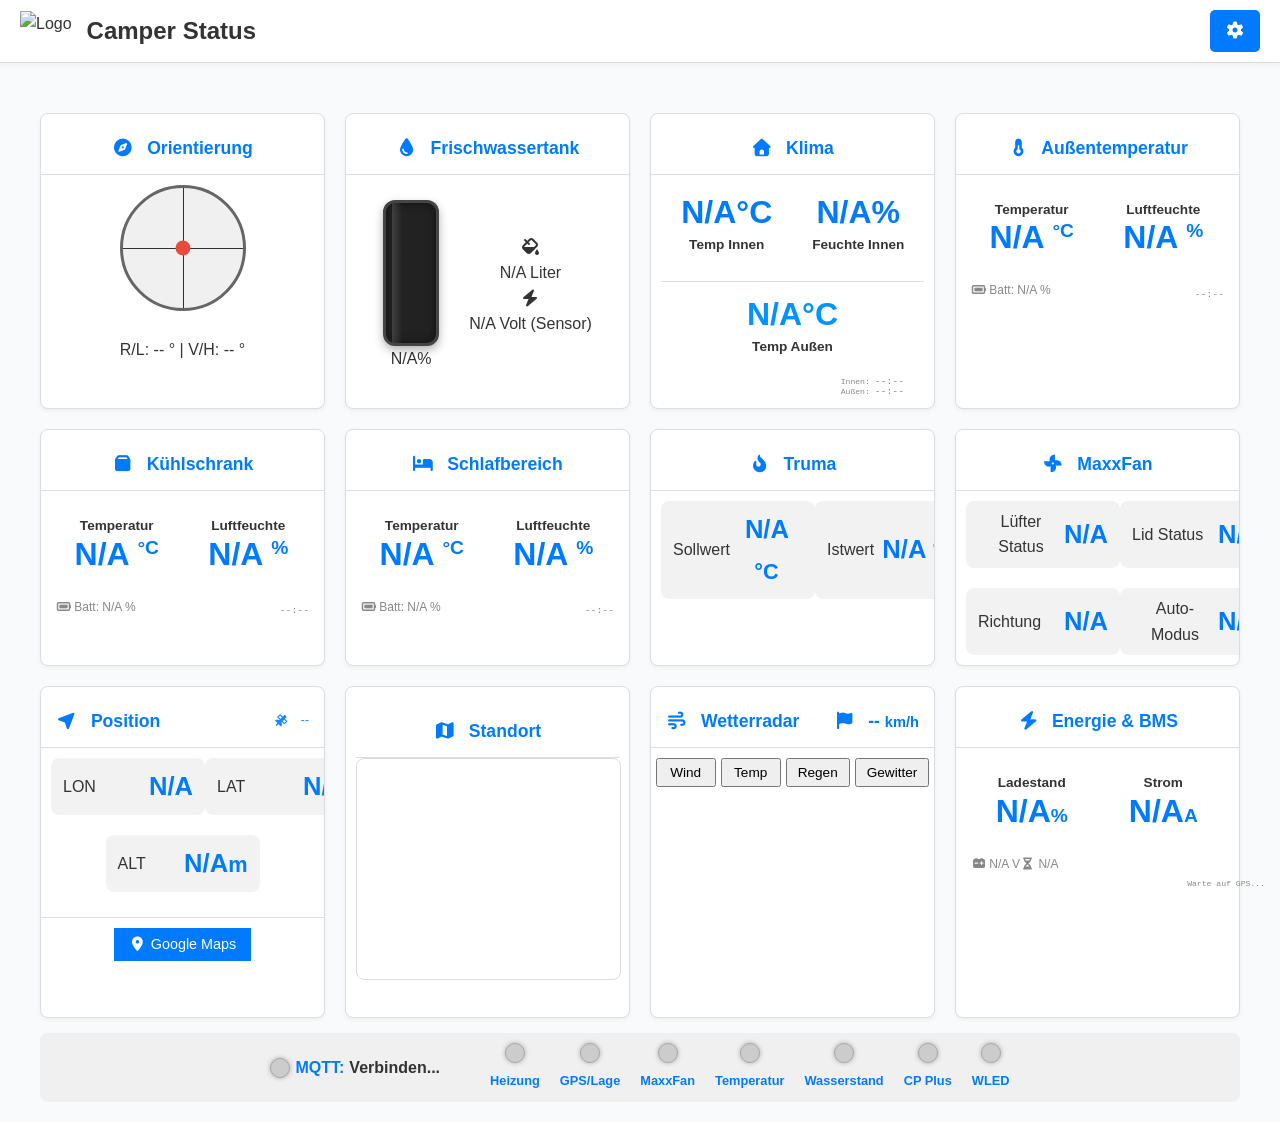
==== www/dash/index.html @ 322cc579 "add another tempsensor and some style changes" ====
<!doctype html>
<html lang="de">
  <head>
    <meta charset="UTF-8" />
    <meta name="viewport" content="width=device-width, initial-scale=1.0" />
    <title>Camper Dashboard - Status</title>
    <link rel="icon" type="image/png" href="./imag/felix.png" />
    <link rel="apple-touch-icon" href="./imag/felix.png" />
    <link rel="stylesheet" href="./fonts/css/all.min.css" />
    <link rel="stylesheet" href="./style.css" />
    <script src="./mqtt.min.js"></script>
    <script src="./config.js"></script>
    <link rel="manifest" href="./manifest.json" />
    <meta name="apple-mobile-web-app-capable" content="yes" />
    <script>
      if ("serviceWorker" in navigator) {
        window.addEventListener("load", () => {
          navigator.serviceWorker
            .register("./sw.js")
            .then((registration) => {
              console.log("Service Worker registriert: ", registration.scope);
            })
            .catch((err) => {
              console.log("Service Worker Registrierung fehlgeschlagen: ", err);
            });
        });
      }
    </script>
  </head>
  <body>
    <nav class="navbar">
      <img id="navLogo" src="./imag/felix.png" alt="Logo" class="nav-logo" />
      <h2 id="appTitle">Camper Status</h2>
      <a href="control.html" class="nav-button"
        ><i class="fa-solid fa-gear"></i
      ></a>
    </nav>
    <div class="container">
      <div class="data-card">
        <div class="data-item">
          <h3><i class="fas fa-compass"></i> Orientierung</h3>
          <div class="tilt-gauge-container">
            <div id="tiltIndicatorShell" class="tilt-indicator-shell">
              <div id="tiltMarker" class="tilt-marker"></div>
            </div>
          </div>
          <p>
            R/L: <span id="rollValueGraph">-- °</span> | V/H:
            <span id="pitchValueGraph">-- °</span>
          </p>
        </div>
       <div class="data-item">
  <h3><i class="fas fa-tint"></i> Frischwassertank</h3>
  <div class="fresh-water-content">
    
    <div class="water-tank-visual">
      <div class="water-bar-shell">
        <div id="freshWaterBar" class="water-bar" style="height: 0%"></div>
        <div class="water-glass-shine"></div> </div>
      <div class="water-label-pct"><span id="levelPercentValue">N/A</span>%</div>
    </div>

    <div class="water-details-group">
      <div class="water-detail-item">
        <i class="fas fa-fill-drip"></i>
        <div class="value-box">
          <span id="levelVolumeValue" class="val">N/A</span>
          <span class="unit">Liter</span>
        </div>
      </div>

      <div class="water-detail-item">
        <i class="fas fa-bolt"></i>
        <div class="value-box">
          <span id="adcValue" class="val">N/A</span>
          <span class="unit">Volt (Sensor)</span>
        </div>
      </div>
    </div>

  </div>
</div>
        <div class="data-item govee-card" id="geoposCard">
  <h3><i class="fas fa-home"></i> Klima</h3>
  <div class="govee-card-body" style="position: relative; padding-bottom: 10px;">
    
    <div class="time-display" style="text-align: right; margin-right: 15px; margin-bottom: 10px;">
      <small>Innen: </small><span id="geoposTimeValue">--:--</span>
    </div>

    <div class="govee-temp-hum-group">
      <div class="govee-value-item">
        <div class="large-value">
          <span id="geoposTempValue">N/A</span>°C
        </div>
        <span class="unit-label">Temp Innen</span>
      </div>
      <div class="govee-value-item">
        <div class="large-value">
          <span id="geoposHumValue">N/A</span>%
        </div>
        <span class="unit-label">Feuchte Innen</span>
      </div>
    </div>

    <div class="govee-temp-outdoor-row" style="margin-top: 25px; border-top: 1px solid var(--border-color); padding-top: 15px;">
      <div class="govee-value-item">
        <div class="large-value outdoor">
          <span id="geoposOTValue">N/A</span>°C
        </div>
        <span class="unit-label">Temp Außen</span>
      </div>
    </div>

    <div class="time-display" style="text-align: right; margin-right: 15px; margin-top: 10px;">
      <small>Außen: </small><span id="geoposOTTimeValue">--:--</span>
    </div>
  </div>
</div>

        <div class="data-item govee-card" id="goveeCard1">
          <h3><i class="fas fa-thermometer-half"></i> Außentemperatur</h3>
          <div class="govee-card-body">
            <div class="govee-temp-hum-group">
              <div class="govee-value-item">
                <span class="unit-label">Temperatur</span>
                <div class="large-value">
                  <span id="goveeTempValue1">N/A</span>
                  <span style="font-size: 0.6em; vertical-align: top">°C</span>
                </div>
              </div>

              <div class="govee-value-item">
                <span class="unit-label">Luftfeuchte</span>
                <div class="large-value">
                  <span id="goveeHumValue1">N/A</span>
                  <span style="font-size: 0.6em; vertical-align: top">%</span>
                </div>
              </div>
            </div>

            <div class="battery-display">
              <i class="fas fa-battery-full"></i> Batt:
              <span id="goveeBattValue1">N/A</span> %
            </div>
            <div class="time-display">
              <span id="goveeTimeValue1">--:--</span>
            </div>
          </div>
        </div>
        <div class="data-item govee-card" id="goveeCard2">
          <h3><i class="fas fa-box"></i> Kühlschrank</h3>
          <div class="govee-card-body">
            <div class="govee-temp-hum-group">
              <div class="govee-value-item">
                <span class="unit-label">Temperatur</span>
                <div class="large-value">
                  <span id="goveeTempValue2">N/A</span>
                  <span style="font-size: 0.6em; vertical-align: top">°C</span>
                </div>
              </div>

              <div class="govee-value-item">
                <span class="unit-label">Luftfeuchte</span>
                <div class="large-value">
                  <span id="goveeHumValue2">N/A</span>
                  <span style="font-size: 0.6em; vertical-align: top">%</span>
                </div>
              </div>
            </div>

            <div class="battery-display">
              <i class="fas fa-battery-full"></i> Batt:
              <span id="goveeBattValue2">N/A</span> %
            </div>
            <div class="time-display">
              <span id="goveeTimeValue2">--:--</span>
            </div>
          </div>
        </div>
        <div class="data-item govee-card" id="goveeCard3">
          <h3><i class="fas fa-bed"></i> Schlafbereich</h3>
          <div class="govee-card-body">
            <div class="govee-temp-hum-group">
              <div class="govee-value-item">
                <span class="unit-label">Temperatur</span>
                <div class="large-value">
                  <span id="goveeTempValue3">N/A</span>
                  <span style="font-size: 0.6em; vertical-align: top">°C</span>
                </div>
              </div>

              <div class="govee-value-item">
                <span class="unit-label">Luftfeuchte</span>
                <div class="large-value">
                  <span id="goveeHumValue3">N/A</span>
                  <span style="font-size: 0.6em; vertical-align: top">%</span>
                </div>
              </div>
            </div>

            <div class="battery-display">
              <i class="fas fa-battery-full"></i> Batt:
              <span id="goveeBattValue3">N/A</span> %
            </div>
            <div class="time-display">
              <span id="goveeTimeValue3">--:--</span>
            </div>
          </div>
        </div>
        <div class="data-item">
          <h3><i class="fas fa-fire-flame-curved"></i> Truma</h3>
          <div class="position-group">
            <div class="position-item">
              <span class="label">Sollwert</span>
              <div class="display-value large-value-small">
                <span id="setpointValue">N/A</span>
                <span class="unit-label">°C</span>
              </div>
            </div>
            <div class="position-item">
              <span class="label">Istwert</span>
              <div class="display-value large-value-small">
                <span id="currentValue">N/A</span>
                <span class="unit-label">°C</span>
              </div>
            </div>
          </div>
        </div>
        <div class="data-item">
          <h3><i class="fas fa-fan"></i> MaxxFan</h3>
          <div class="position-group">
            <div class="position-item">
              <span class="label">Lüfter Status</span>
              <div id="fanStateValue" class="display-value large-value-small">
                N/A
              </div>
            </div>
            <div class="position-item">
              <span class="label">Lid Status</span>
              <div id="lidStateValue" class="display-value large-value-small">
                N/A
              </div>
            </div>
          </div>
          <div class="position-group position-secondary">
            <div class="position-item">
              <span class="label">Richtung</span>
              <div id="directionValue" class="display-value large-value-small">
                N/A
              </div>
            </div>
            <div class="position-item">
              <span class="label">Auto-Modus</span>
              <div id="autoStateValue" class="display-value large-value-small">
                N/A
              </div>
            </div>
          </div>
        </div>
        <div class="data-item gps-card">
          <h3>
            <div
              style="
                display: flex;
                justify-content: space-between;
                align-items: center;
                width: 100%;
              "
            >
              <span><i class="fas fa-location-arrow"></i> Position</span>
              <span
                class="sat-header-info"
                style="
                  font-size: 0.7em;
                  font-weight: normal;
                  display: flex;
                  align-items: center;
                  gap: 4px;
                "
              >
                <i class="fas fa-satellite"></i> <span id="satValue">--</span>
              </span>
            </div>
          </h3>

          <div class="position-group">
            <div class="position-item">
              <span class="label">LON</span>
              <div id="lonValue" class="display-value large-value-small">
                N/A
              </div>
            </div>
            <div class="position-item">
              <span class="label">LAT</span>
              <div id="latValue" class="display-value large-value-small">
                N/A
              </div>
            </div>
          </div>

          <div class="position-group position-secondary">
            <div class="position-item">
              <span class="label">ALT</span>
              <div class="display-value large-value-small">
                <span id="altValue">N/A</span><span class="unit-label">m</span>
              </div>
            </div>
          </div>

          <div
            id="mapLinkContainer"
            style="
              text-align: center;
              margin-top: 15px;
              border-top: 1px solid var(--border-color);
              padding-top: 10px;
            "
          >
            <a
              href="#"
              id="mapLink"
              target="_blank"
              class="btn-preset"
              style="
                text-decoration: none;
                display: inline-block;
                padding: 5px 15px;
                font-size: 0.9em;
                color: white;
                background-color: var(--accent-blue);
              "
            >
              <i class="fas fa-map-marker-alt"></i> Google Maps
            </a>
          </div>
        </div>
        <div class="data-item map-card">
          <h3><i class="fas fa-map"></i> Standort</h3>
          <div
            class="map-container"
            style="
              height: 220px;
              width: 100%;
              overflow: hidden;
              position: relative;
              border-radius: 8px;
              border: 1px solid var(--border-color);
            "
          >
            <iframe
              id="mapIframe"
              width="100%"
              height="280"
              frameborder="0"
              src="about:blank"
              style="position: absolute; top: 0; left: 0"
            >
            </iframe>
          </div>
          <div class="time-display" style="text-align: center; margin-top: 5px">
            <small id="mapStatus">Warte auf GPS...</small>
          </div>
        </div>

        <div class="data-item windy-card">
          <h3>
            <div
              style="
                display: flex;
                justify-content: space-between;
                align-items: center;
                width: 100%;
              "
            >
              <span><i class="fas fa-wind"></i> Wetterradar</span>
              <div id="windIndicatorBox">
                <i class="fas fa-flag" id="windIndicatorIcon"></i>
                <span id="windIndicatorValue">--</span>
                <small>km/h</small>
              </div>
            </div>
          </h3>

          <div class="temp-preset-buttons">
            <button
              class="btn-preset active"
              onclick="changeWindyLayer('wind')"
            >
              Wind
            </button>
            <button class="btn-preset" onclick="changeWindyLayer('temp')">
              Temp
            </button>
            <button class="btn-preset" onclick="changeWindyLayer('rain')">
              Regen
            </button>
            <button class="btn-preset" onclick="changeWindyLayer('thunder')">
              Gewitter
            </button>
          </div>

          <div
            class="map-container"
            style="height: 220px; overflow: hidden; position: relative"
          >
            <iframe
              id="windyIframe"
              width="100%"
              height="280"
              frameborder="0"
              src="about:blank"
              style="position: absolute; top: -45px; left: 0"
            ></iframe>
          </div>
        </div>

        <div class="data-item battery-card">
          <h3><i class="fas fa-bolt"></i> Energie & BMS</h3>
          <div class="govee-card-body">
            <div class="govee-temp-hum-group">
              <div class="govee-value-item">
                <span class="unit-label">Ladestand</span>
                <div class="large-value">
                  <span id="bmsSocValue">N/A</span
                  ><span style="font-size: 0.6em">%</span>
                </div>
              </div>
              <div class="govee-value-item">
                <span class="unit-label">Strom</span>
                <div class="large-value">
                  <span id="bmsCurrentValue">N/A</span
                  ><span style="font-size: 0.6em">A</span>
                </div>
              </div>
            </div>
            <div
              class="battery-display"
              style="
                margin-top: 10px;
                display: flex;
                justify-content: space-between;
              "
            >
              <span
                ><i class="fas fa-car-battery"></i>
                <span id="bmsVoltageValue">N/A</span> V</span
              >
              <span
                ><i class="fas fa-hourglass-half"></i>
                <span id="bmsTimeValue">N/A</span></span
              >
            </div>
          </div>
        </div>
      </div>

      <div class="system-status-container">
        <div class="mqtt-status-group">
          <div id="mqttLed" class="status-led" style="margin-top: 0"></div>
          <div class="mqtt-info">MQTT:</div>
          <span id="mqttStatusLabel">Verbinden...</span>
        </div>

        <div class="status-item">
          <div id="heaterLed" class="status-led"></div>
          <div class="status-label">Heizung</div>
        </div>
        <div class="status-item">
          <div id="gpsLed" class="status-led"></div>
          <div class="status-label">GPS/Lage</div>
        </div>
        <div class="status-item">
          <div id="maxxFanLed" class="status-led"></div>
          <div class="status-label">MaxxFan</div>
        </div>
        <div class="status-item">
          <div id="tempLed" class="status-led"></div>
          <div class="status-label">Temperatur</div>
        </div>
        <div class="status-item">
          <div id="waterLed" class="status-led"></div>
          <div class="status-label">Wasserstand</div>
        </div>
        <div class="status-item">
          <div id="cpLed" class="status-led"></div>
          <div class="status-label">CP Plus</div>
        </div>
        <div class="status-item">
          <div id="wledLed" class="status-led"></div>
          <div class="status-label">WLED</div>
        </div>
      </div>
    </div>
    <script>
      /**
       * =========================================================
       * --- 0. GLOBALE VARIABLEN & KONFIGURATION ---
       * =========================================================
       */
      let client;
      let clientId = "webClient_" + Math.random().toString(16).substr(2, 8);
      let currentLat = "N/A";
      let currentLon = "N/A";
      let currentRoll = 0;
      let currentPitch = 0;
      let currentWindyLayer = "wind";
      const mqttLedElement = document.getElementById("mqttLed");
      const mqttStatusLabelElement = document.getElementById("mqttStatusLabel");
      const mapLinkElement = document.getElementById("mapLink");
      // Mapping der Status-Topics zu den LED-Elementen
      const ledMap = {
        [HEATER_STATE_TOPIC]: "heaterLed",
        [ESPGEOPOS_STATE_TOPIC]: "gpsLed",
        [MAXXFAN_STATE_TOPIC]: "maxxFanLed",
        [ESPTEMP_STATE_TOPIC]: "tempLed",
        [WATERLEVEL_STATE_TOPIC]: "waterLed",
        [CP_PLUS_ALIVE_TOPIC]: "cpLed",
        [WLED_STATUS_TOPIC]: "wledLed",
      };
      /**
       * =========================================================
       * --- 1. HILFSFUNKTIONEN (UI & BERECHNUNGEN) ---
       * =========================================================
       */
      // Aktualisiert den externen Google Maps Link
      function updateMapLink() {
        if (currentLat !== "N/A" && currentLon !== "N/A") {
          mapLinkElement.href = `https://www.google.com/maps/search/?api=1&query=${currentLat},${currentLon}`;
          mapLinkElement.style.display = "inline-block";
        } else {
          mapLinkElement.style.display = "none";
        }
      }
      // Aktualisiert die kleine OpenStreetMap-Vorschau
      function updateMiniMap(lat, lon) {
        const mapIframe = document.getElementById("mapIframe");
        const mapStatus = document.getElementById("mapStatus");
        if (!mapIframe) return;
        const zoom = 0.005;
        const latNum = parseFloat(lat);
        const lonNum = parseFloat(lon);

        if (!isNaN(latNum) && !isNaN(lonNum)) {
          const url = `https://www.openstreetmap.org/export/embed.html?bbox=${lonNum - zoom},${latNum - zoom},${lonNum + zoom},${latNum + zoom}&layer=mapnik&marker=${latNum},${lonNum}`;
          if (mapIframe.src !== url) {
            mapIframe.src = url;
            if (mapStatus) mapStatus.textContent = "Karte aktualisiert";
          }
        }
      }
      // Aktualisiert die Windy Wetterkarte
      function updateWindyMap(layer = currentWindyLayer) {
        const windyIframe = document.getElementById("windyIframe");
        if (!windyIframe) return;
        if (currentLat !== "N/A" && currentLon !== "N/A") {
          currentWindyLayer = layer;
          const lat = parseFloat(currentLat);
          const lon = parseFloat(currentLon);
          const url = `https://embed.windy.com/embed2.html?lat=${lat}&lon=${lon}&detailLat=${lat}&detailLon=${lon}&width=650&height=450&zoom=6&level=surface&overlay=${currentWindyLayer}&product=ecmwf&menu=0&message=0&marker=&calendar=now&pressure=&type=map&location=coordinates&detail=false&metricWind=default&metricTemp=default&radarRange=-1`;

          if (windyIframe.src !== url) {
            windyIframe.src = url;
          }
        }
      }
      // Button-Funktion für Windy Layer-Wechsel
      function changeWindyLayer(newLayer) {
        updateWindyMap(newLayer);
      }
      // Steuert den roten Punkt im Fadenkreuz (Neigung)
      function updateTiltGauge(roll, pitch) {
        const marker = document.getElementById("tiltMarker");
        const rollValueElement = document.getElementById("rollValueGraph");
        const pitchValueElement = document.getElementById("pitchValueGraph");
        if (!marker) return;
        const MAX_DEGREES = 15;
        const SHELL_SIZE = 120;
        const maxPixelShift = SHELL_SIZE / 2;
        let shiftX = (roll / MAX_DEGREES) * maxPixelShift;
        let shiftY = (pitch / MAX_DEGREES) * maxPixelShift;
        shiftX = Math.max(-maxPixelShift, Math.min(maxPixelShift, shiftX));
        shiftY = Math.max(-maxPixelShift, Math.min(maxPixelShift, shiftY));
        marker.style.transform = `translate(calc(-50% - ${shiftX}px), calc(-50% + ${shiftY}px))`;
        if (rollValueElement)
          rollValueElement.textContent = `${roll.toFixed(1)} °`;
        if (pitchValueElement)
          pitchValueElement.textContent = `${pitch.toFixed(1)} °`;
      }
      // Verarbeitet Govee JSON Daten von der Python-Brücke
      function processGoveeData(payload, index) {
        try {
          const data = JSON.parse(payload);
          const elements = {
            temp: document.getElementById(`goveeTempValue${index}`),
            hum: document.getElementById(`goveeHumValue${index}`),
            batt: document.getElementById(`goveeBattValue${index}`),
            time: document.getElementById(`goveeTimeValue${index}`),
          };
          if (elements.temp) elements.temp.textContent = data.tempc.toFixed(1);
          if (elements.hum) elements.hum.textContent = data.hum.toFixed(1);
          if (elements.batt) elements.batt.textContent = data.batt.toFixed(0);
          if (elements.time && data.time) elements.time.textContent = data.time;
        } catch (e) {
          console.error(
            `Fehler beim Parsen der Govee Daten (Sensor ${index}):`,
            e,
          );
        }
      }
      function sendAuthToWaterNode() {
        if (!client || !client.connected) return;

        // Prüfen, ob die Variablen existieren und NICHT mehr der Standard-Text sind
        if (
          typeof WATER_NODE_SEC === "undefined" ||
          WATER_NODE_SEC === "" ||
          WATER_NODE_SEC === "IHR_SEC_KEY_HIER"
        ) {
          // Wir loggen nur kurz, dass nichts zu tun ist, ohne "Warnung"
          console.log("Wassersensor: Keine Authentifizierung konfiguriert.");
          return;
        }

        const authTopic = `${MQTT_ROOT_ID}/toc/pipe`;
        const authPayload = `app:${WATER_NODE_ID}:auth:${WATER_NODE_SEC};`;
        client.publish(authTopic, authPayload, { qos: 0 });

        const autoSendPayload = `app:${WATER_NODE_ID}:autosend:1;`;
        client.publish(authTopic, autoSendPayload, { qos: 0 });

        console.log("Wassersensor: Authentifizierung erfolgreich gesendet.");
      }
      /**
       * =========================================================
       * --- 2. MQTT VERBINDUNG & LOGIK ---
       * =========================================================
       */
      function connectClient() {
        const connectUrl = `ws://${WS_HOST}:${WS_PORT}${WS_PATH}`;
        mqttStatusLabelElement.textContent = "Verbinden...";

        client = mqtt.connect(connectUrl, {
          clientId: clientId,
          username: MQTT_USERNAME,
          password: MQTT_PASSWORD,
          clean: true,
        });
        client.on("connect", function () {
          console.log("MQTT Verbunden!");
          mqttStatusLabelElement.textContent = "OK";
          mqttLedElement.className = "status-led status-led-online";
          const topicsToSubscribe = [
            HEATER_STATE_TOPIC,
            ESPGEOPOS_STATE_TOPIC,
            MAXXFAN_STATE_TOPIC,
            ESPTEMP_STATE_TOPIC,
            WATERLEVEL_STATE_TOPIC,
            WLED_STATUS_TOPIC,
            CP_PLUS_ALIVE_TOPIC,
            HEATER_SETPOINT_TOPIC,
            HEATER_CURRENT_TOPIC,
            GPS_PITCH_TOPIC,
            GPS_ROLL_TOPIC,
            GPS_LAT_TOPIC,
            GPS_LON_TOPIC,
            GPS_ALT_TOPIC,
            GPS_SPEED_TOPIC,
            GPS_SAT_TOPIC,
            MAXXFAN_FAN_STATE_TOPIC,
            MAXXFAN_LID_STATE_TOPIC,
            MAXXFAN_DIRECTION_TOPIC,
            MAXXFAN_AUTO_STATE_TOPIC,
            MAXXFAN_CEILING_STATE_TOPIC,
            FRESH_WATER_PERCENT_TOPIC,
            FRESH_WATER_VOLUME_TOPIC,
            FRESH_WATER_ADC_TOPIC,
            GOVEE_TEMP_TOPIC_1,
            GOVEE_TEMP_TOPIC_2,
            GOVEE_TEMP_TOPIC_3,
            GEOPOS_TEMP_TOPIC,
            GEOPOS_HUM_TOPIC,
            GEOPOS_TEMPOUT_TOPIC,
          ];
          topicsToSubscribe.forEach((topic) => {
            if (topic) client.subscribe(topic, { qos: 0 });
          });

          sendAuthToWaterNode();
        });
        client.on("message", function (topic, message) {
          const payloadToUse = message.toString();
          const nowTime = new Date().toLocaleTimeString([], {
            hour: "2-digit",
            minute: "2-digit",
          });
          // Govee Sensoren
          if (topic === GOVEE_TEMP_TOPIC_1) {
            processGoveeData(payloadToUse, 1);
            return;
          }
          if (topic === GOVEE_TEMP_TOPIC_2) {
            processGoveeData(payloadToUse, 2);
            return;
          }
          if (topic === GOVEE_TEMP_TOPIC_3) {
            processGoveeData(payloadToUse, 3);
            return;
          }
          // Status LEDs Update
          if (ledMap.hasOwnProperty(topic)) {
            const ledElement = document.getElementById(ledMap[topic]);
            if (ledElement) {
              // Wir trimmen Leerzeichen und wandeln alles in Kleinbuchstaben um
              const val = payloadToUse.trim().toLowerCase();

              // Liste aller Werte, die als "Online" gewertet werden sollen
              const onlineValues = [
                "1",
                "online",
                "on",
                "true",
                "an",
                "connected",
                "active",
              ];

              const isOnline = onlineValues.includes(val);

              ledElement.className = `status-led ${isOnline ? "status-led-online" : "status-led-offline"}`;

              // Kleiner Debug-Log für dich in der Konsole:
              console.log(
                `LED Update für ${topic}: Wert ist "${val}" -> Online: ${isOnline}`,
              );
            }
          }
          // Sensor-Handling per Switch
          switch (topic) {
            case FRESH_WATER_PERCENT_TOPIC:
              const percent = parseFloat(payloadToUse);
              const pEl = document.getElementById("levelPercentValue");
              const bEl = document.getElementById("freshWaterBar");
              
              if (pEl) pEl.textContent = percent.toFixed(0);
              
              if (bEl) {
                bEl.style.height = percent + "%";
                
                // Dynamische Farblogik
                if (percent <= 20) {
                  // KRITISCH: Rot
                  bEl.style.background = "linear-gradient(to top, #d32f2f, #ff5252)";
                  bEl.style.boxShadow = "0 0 15px rgba(211, 47, 47, 0.5)";
                } else if (percent <= 40) {
                  // WARNUNG: Gelb/Orange
                  bEl.style.background = "linear-gradient(to top, #f57c00, #ffb74d)";
                  bEl.style.boxShadow = "0 0 15px rgba(245, 124, 0, 0.5)";
                } else {
                  // OK: Blau
                  bEl.style.background = "linear-gradient(to top, #1a73e8, #6dd5ed)";
                  bEl.style.boxShadow = "0 0 15px rgba(26, 115, 232, 0.5)";
                }
              }
              break;
            case FRESH_WATER_VOLUME_TOPIC:
              document.getElementById("levelVolumeValue").textContent =
                parseFloat(payloadToUse).toFixed(0);
              break;
            case FRESH_WATER_ADC_TOPIC:
              const volt = (parseFloat(payloadToUse) / 1000).toFixed(2);
              document.getElementById("adcValue").textContent = volt;
              break;
            case HEATER_SETPOINT_TOPIC:
              document.getElementById("setpointValue").textContent =
                parseFloat(payloadToUse).toFixed(1);
              break;
            case HEATER_CURRENT_TOPIC:
              document.getElementById("currentValue").textContent =
                parseFloat(payloadToUse).toFixed(1);
              break;
            case MAXXFAN_FAN_STATE_TOPIC:
              document.getElementById("fanStateValue").textContent =
                payloadToUse;
              break;
            case MAXXFAN_LID_STATE_TOPIC:
              document.getElementById("lidStateValue").textContent =
                payloadToUse;
              break;
            case MAXXFAN_DIRECTION_TOPIC:
              document.getElementById("directionValue").textContent =
                payloadToUse;
              break;
            case MAXXFAN_AUTO_STATE_TOPIC:
              document.getElementById("autoStateValue").textContent =
                payloadToUse;
              break;
            case GPS_SPEED_TOPIC:
              document.getElementById("speedValue").textContent =
                parseFloat(payloadToUse).toFixed(0);
              break;
            case GPS_ALT_TOPIC:
              document.getElementById("altValue").textContent =
                parseFloat(payloadToUse).toFixed(1);
              break;
            case GPS_SAT_TOPIC:
              document.getElementById("satValue").textContent =
                parseFloat(payloadToUse).toFixed(0);
              break;
            case GPS_LON_TOPIC:
              currentLon = parseFloat(payloadToUse).toFixed(4);
              document.getElementById("lonValue").textContent = currentLon;
              updateMapLink();
              updateMiniMap(currentLat, currentLon);
              updateWindyMap();
              break;
            case GPS_LAT_TOPIC:
              currentLat = parseFloat(payloadToUse).toFixed(4);
              document.getElementById("latValue").textContent = currentLat;
              updateMapLink();
              updateMiniMap(currentLat, currentLon);
              updateWindyMap();
              break;
            case GPS_ROLL_TOPIC:
              currentRoll = parseFloat(payloadToUse);
              updateTiltGauge(currentRoll, currentPitch);
              break;
            case GPS_PITCH_TOPIC:
              currentPitch = parseFloat(payloadToUse);
              updateTiltGauge(currentRoll, currentPitch);
              break;
            case GEOPOS_TEMP_TOPIC:
              document.getElementById("geoposTempValue").textContent =
                parseFloat(payloadToUse).toFixed(1);
              document.getElementById("geoposTimeValue").textContent = nowTime;
              break;
            case GEOPOS_HUM_TOPIC:
              document.getElementById("geoposHumValue").textContent =
                parseFloat(payloadToUse).toFixed(1);
              break;
            case GEOPOS_TEMPOUT_TOPIC:
            if (document.getElementById("geoposOTValue")) {
              document.getElementById("geoposOTValue").textContent = parseFloat(payloadToUse).toFixed(1);
            }
            // Zeit Außen aktualisieren
            if (document.getElementById("geoposOTTimeValue")) {
              document.getElementById("geoposOTTimeValue").textContent = nowTime;
            }
            break;
          }
        });
        // Error Handling
        client.on("error", () => {
          mqttStatusLabelElement.textContent = "FEHLER";
          mqttLedElement.className = "status-led status-led-offline";
        });
        client.on("close", () => {
          mqttStatusLabelElement.textContent = "Verloren";
          mqttLedElement.className = "status-led status-led-offline";
        });
        client.on("offline", () => {
          mqttStatusLabelElement.textContent = "Offline";
          mqttLedElement.className = "status-led status-led-offline";
        });
      }
      document.addEventListener("DOMContentLoaded", connectClient);
    </script>
  </body>
</html>
---- www/dash/style.css ----
/* ========================================================= */
/* --- 0. GRUNDDEFINITIONEN & VARIABLEN ---                  */
/* ========================================================= */

:root {
  --bg-main: #f9fafb;
  --text-color: #333;
  --accent-blue: #007bff;
  --border-color: #ddd;
  --card-bg: #ffffff;
  --status-bar-bg: #f0f0f0;
}

@media (prefers-color-scheme: dark) {
  :root {
    --bg-main: #1e1e1e;
    --text-color: #e0e0e0;
    --accent-blue: #66b2ff;
    --border-color: #444;
    --card-bg: #2a2a2a;
    --status-bar-bg: #333;
  }
}

body {
  font-family: "Segoe UI", Tahoma, Geneva, Verdana, sans-serif;
  margin: 0;
  background-color: var(--bg-main);
  color: var(--text-color);
  line-height: 1.6;
}

.container {
  padding: 20px;
  max-width: 1200px;
  margin: 0 auto;
}

/* ========================================================= */
/* --- 1. NAVIGATIONSLEISTE ---                              */
/* ========================================================= */

.navbar {
  position: sticky;
  top: 0;
  z-index: 1000;
  display: flex;
  align-items: center;
  padding: 10px 20px;
  background-color: var(--card-bg);
  border-bottom: 1px solid var(--border-color);
  box-shadow: 0 2px 4px rgba(0, 0, 0, 0.05);
}

.nav-logo {
  height: 40px;
  margin-right: 15px;
}
.navbar h2 {
  margin: 0;
  flex-grow: 1;
  font-size: 1.5em;
}
.nav-button {
  padding: 8px 15px;
  background-color: var(--accent-blue);
  color: white;
  text-decoration: none;
  border-radius: 5px;
  font-weight: 600;
}

/* ========================================================= */
/* --- 2. STATUSLEISTE (LEDs) ---                            */
/* ========================================================= */

.system-status-container {
  display: flex;
  flex-wrap: wrap;
  align-items: center;
  padding: 10px 0;
  background-color: var(--status-bar-bg);
  border-radius: 8px;
  margin-top: 15px;
  gap: 20px;
  justify-content: center;
}

.status-bar {
  margin-top: 40px; /* Schafft Platz nach oben zu den Kacheln */
  margin-bottom: 20px; /* Abstand zum ganz unteren Bildschirmrand */
  border-top: 1px solid var(--border-color); /* Optionale Trennlinie */
  padding-top: 20px;
}

.status-item {
  display: flex;
  flex-direction: column;
  align-items: center;
}

.status-led {
  width: 18px;
  height: 18px;
  border-radius: 50%;
  background-color: #ccc;
  box-shadow: 0 0 5px rgba(0, 0, 0, 0.3);
  border: 1px solid #aaa;
}

.status-led-online {
  background-color: #28a745;
  box-shadow: 0 0 12px rgba(40, 167, 69, 0.8);
}

.status-led-offline {
  background-color: #dc3545;
  box-shadow: 0 0 12px rgba(220, 53, 69, 0.8);
}

/* KORREKTUR: Textfarbe auf Blau setzen */
.status-label {
  font-size: 0.8em;
  margin-top: 8px;
  color: var(--accent-blue); /* Das Blau deiner Überschriften */
  font-weight: bold; /* Damit es besser lesbar ist */
}

/* MQTT Status im Footer ebenfalls in Blau */
.mqtt-info {
  color: var(--accent-blue);
  font-weight: bold;
}
.mqttStatusLabel {
  color: var(--accent-blue) !important ;
  font-weight: normal;
}

.mqtt-status-group {
  display: flex;
  align-items: center;
  gap: 5px;
  margin-right: 30px;
  font-size: 1em;
  /* color: #333;  */
  font-weight: 600;
}

/* ========================================================= */
/* --- 3. KACHEL-LAYOUT (GRID) ---                           */
/* ========================================================= */

.data-card {
  display: grid;
  grid-template-columns: repeat(auto-fit, minmax(280px, 1fr));
  gap: 20px;
  margin-top: 30px;
}

.data-item {
  background-color: var(--card-bg);
  border: 1px solid var(--border-color);
  border-radius: 8px;
  box-shadow: 0 2px 4px rgba(0, 0, 0, 0.05);
  overflow: hidden;
  padding: 0;
  text-align: center;
}

.data-item h3 {
  margin: 0;
  padding: 20px 15px 12px 15px;
  border-bottom: 1px solid var(--border-color);
  font-size: 1.1em;
  color: var(--accent-blue);
  font-weight: 700;
}

/* --- KORREKTUR: Map-Link Farbe & Unterstreichung --- */
.map-icon {
  color: inherit; /* Übernimmt das Blau der H3 */
  text-decoration: none; /* Entfernt Unterstreichung */
  display: inline-block;
}

.map-icon:hover {
  text-decoration: none; /* Auch beim Drüberfahren sauber */
}

.data-item h3 i {
  margin-right: 8px;
}

/* ========================================================= */
/* --- 4. GOVEE SENSOR STYLING ---                           */
/* ========================================================= */

.govee-card-body {
  position: relative;
  padding: 20px 10px 45px 10px;
}
.govee-temp-hum-group {
  display: flex;
  justify-content: space-around;
  align-items: center;
}
.govee-value-item {
  flex: 1;
  display: flex;
  flex-direction: column;
  align-items: center;
}
.large-value {
  font-size: 2em;
  font-weight: 700;
  color: var(--accent-blue);
  line-height: 1.1;
}
.unit-label {
  font-size: 0.85em;
  font-weight: 600;
  margin-top: 4px;
}
.battery-display {
  font-size: 0.75em;
  color: #888;
  position: absolute;
  bottom: 10px;
  left: 15px;
}
.time-display {
  font-size: 0.75em;
  color: #888;
  position: absolute;
  bottom: 8px;
  right: 15px; /* Rechtsbündig gegenüber der Batterie */
}

/* Container für die obere Zeile */
.govee-temp-hum-group {
  display: flex;
  justify-content: space-around;
  align-items: center;
  margin-bottom: 5px; /* Kleinerer Abstand nach unten zum Rand */
}

/* Die zweite Zeile für Außen mit mehr Abstand */
.govee-temp-outdoor-row {
  display: flex;
  justify-content: center;
  border-top: 1px solid var(--border-color); /* Die Trennlinie */
  
  /* HIER DER ABSTAND */
  margin-top: 25px;   /* Erhöhter Abstand nach oben zur ersten Zeile */
  padding-top: 15px;  /* Abstand von der Linie zum Text */
}

/* Optische Anpassung für den Außenwert */
.large-value.outdoor {
  color: var(--accent-blue); /* Nutzt dein Standard-Blau */
  filter: brightness(1.2);    /* Macht es für "Außen" etwas heller/frischer */
}

/* Sicherstellen, dass die Karte nach unten genug Platz hat */
.govee-card-body {
  padding-bottom: 50px !important;
}

.time-display {
  font-size: 0.75em;
  color: #888;
  font-family: monospace; /* Optional für gleichmäßige Ziffern */
}
/* ========================================================= */
/* --- 5. SPEZIAL-KOMPONENTEN ---                            */
/* ========================================================= */

/* Neigung */
.tilt-gauge-container {
  padding: 10px;
  display: flex;
  justify-content: center;
}
.tilt-indicator-shell {
  width: 120px;
  height: 120px;
  border: 3px solid #666;
  border-radius: 50%;
  position: relative;
  background-color: #f0f0f0;
  overflow: hidden;
}
.tilt-marker {
  width: 15px;
  height: 15px;
  background-color: #e74c3c;
  border-radius: 50%;
  position: absolute;
  z-index: 10;
  top: 50%;
  left: 50%;
  transform: translate(-50%, -50%);
}
.tilt-indicator-shell::before {
  content: "";
  position: absolute;
  top: 50%;
  left: 0;
  width: 100%;
  height: 1px;
  background: rgba(0, 0, 0, 0.8); /* Kräftigeres Schwarz */
  box-shadow: 0 0.5px 0.5px rgba(255, 255, 255, 0.1); /* Hauchdünne Lichtkante für Dark Mode */
}

.tilt-indicator-shell::after {
  content: "";
  position: absolute;
  left: 50%;
  top: 0;
  width: 1px;
  height: 100%;
  background: rgba(0, 0, 0, 0.8); /* Kräftigeres Schwarz */
  box-shadow: 0.5px 0 0.5px rgba(255, 255, 255, 0.1); /* Hauchdünne Lichtkante */
}
/* Hauptcontainer für den Tank-Inhalt */
.fresh-water-content {
  display: flex;
  align-items: center; /* Zentriert Tank und Werte vertikal zueinander */
  justify-content: center;
  gap: 30px; /* Mehr Platz zwischen Tank und Text */
  padding: 25px 15px;
}

/* Die äußere Hülle des Tanks */
.water-bar-shell {
  width: 50px; /* Etwas breiter für bessere Optik */
  height: 140px;
  border: 3px solid #444; /* Dunklerer, kräftigerer Rahmen */
  border-radius: 12px;
  position: relative;
  overflow: hidden;
  background-color: #222; /* Dunkler Hintergrund lässt das Blau leuchten */
  box-shadow: 0 4px 10px rgba(0,0,0,0.3), inset 0 0 10px rgba(0,0,0,0.5);
}

/* Das eigentliche Wasser (der Balken) */
.water-bar {
  width: 100%;
  position: absolute;
  bottom: 0;
  /* Ein schöner Verlauf von Dunkelblau zu Hellblau */
  background: linear-gradient(to top, #1a73e8, #6dd5ed); 
  transition: height 1.0s cubic-bezier(0.4, 0, 0.2, 1); /* Sanftes "Füllen" */
  box-shadow: 0 0 15px rgba(109, 213, 237, 0.5); /* Leuchteffekt */
}

/* Glanzeffekt auf dem Glas (optional, macht es sehr edel) */
.water-bar-shell::after {
  content: "";
  position: absolute;
  top: 0;
  left: 6px;
  width: 10px;
  height: 100%;
  background: linear-gradient(to right, rgba(255,255,255,0.15), transparent);
  pointer-events: none;
}

/* Die Gruppe der Textwerte rechts */
.water-values-group {
  display: flex;
  flex-direction: column;
  gap: 12px;
}

/* Einzelne Wert-Zeile */
.position-item {
  background: rgba(0, 0, 0, 0.05);
  padding: 8px 12px;
  border-radius: 8px;
  min-width: 130px;
  display: flex;
  align-items: center;
  justify-content: space-between;
}

/* Position */
.position-group {
  display: flex;
  justify-content: space-around;
  padding: 10px;
}
.large-value-small {
  font-size: 1.6em;
  font-weight: 700;
  color: var(--accent-blue);
}

/* Container für die Positionierung */
.gps-card {
  position: relative;
  padding-bottom: 20px; /* Schafft Platz unten */
}

/* Das Overlay für die Satelliten im Zwischenraum */
.sat-display-overlay {
  position: absolute;
  top: 55px; /* Justierung: Schiebt es unter die Überschrift */
  right: 15px; /* Positionierung am rechten Rand oder mittig */
  display: flex;
  align-items: center;
  gap: 5px;
  font-size: 0.85em;
  color: #007bff; /* Dein einheitliches Blau */
  background: rgba(
    0,
    0,
    0,
    0.2
  ); /* Optional: dunkler Hintergrund für bessere Lesbarkeit */
  padding: 2px 8px;
  border-radius: 10px;
}

.sat-display-overlay i {
  color: #007bff;
}
/* Verhindert, dass die Farbe durch JS überschrieben wird (optional) */
#satValue {
  color: inherit;
}

.sat-header-info {
  color: var(--accent-blue); /* Das gleiche Blau wie der Text "Position" */
  opacity: 0.9;
  padding-left: 10px;
}

.sat-header-info i {
  margin-right: 2px;
}

/* Styling für die Windy-Layer-Buttons und andere Presets */
.temp-preset-buttons {
  margin-top: 10px;
  display: flex;
  justify-content: center;
  gap: 5px;
  flex-wrap: wrap;
  padding-bottom: 10px; /* Ein bisschen Luft nach unten zur Karte */
}

.temp-preset-buttons .btn-preset {
  padding: 5px 10px;
  min-width: 60px;
  font-size: 0.85rem;
}

/* ========================================================= */
/* --- 6. STEUERUNG (Buttons & Accordion) ---                */
/* ========================================================= */

.steuerelement-header {
  cursor: pointer;
  padding: 15px 20px;
  display: flex;
  justify-content: space-between;
  align-items: center;
  border-bottom: none;
}

.steuerelement-body {
  max-height: 0;
  overflow: hidden;
  transition:
    max-height 0.4s ease-out,
    opacity 0.2s ease-out;
  opacity: 0;
}

.data-item:not(.collapsed) .steuerelement-body {
  max-height: 2000px; /* Ein sehr hoher Puffer-Wert */
  padding: 20px;
  opacity: 1;
  transition:
    max-height 0.5s ease-in,
    opacity 0.3s ease-in;
}

/* Dreht den Pfeil um 180 Grad, wenn die Box offen ist */
.data-item:not(.collapsed) .toggle-icon {
  transform: rotate(180deg);
  transition: transform 0.3s ease;
}

.toggle-icon {
  transition: transform 0.3s ease;
  display: inline-block;
}

.btn {
  padding: 12px 20px;
  margin: 8px 4px;
  border: none;
  border-radius: 6px;
  cursor: pointer;
  font-weight: bold;
  min-width: 100px;
}
.btn-on {
  background-color: #28a745;
  color: white;
}
.btn-off {
  background-color: #dc3545;
  color: white;
}
.btn-action {
  background-color: #007bff;
  color: white;
}
.btn-restart {
  background-color: #ff9800;
  color: white;
}

.toggle-icon {
  transition: transform 0.3s;
}
.data-item:not(.collapsed) .toggle-icon {
  transform: rotate(180deg);
}

.input-field {
  padding: 12px;
  border: 1px solid var(--border-color);
  border-radius: 6px;
  font-size: 1.2em;
  width: 80%;
  text-align: center;
  margin-bottom: 15px;
}

.map-card {
  padding: 10px !important; /* Etwas weniger Padding für mehr Kartenplatz */
}

.map-container {
  width: 100%;
  height: 200px;
  border-radius: 8px;
  overflow: hidden;
  border: 0px solid var(--border-color);
}

#mapIframe {
  filter: grayscale(0.3) contrast(1.1); /* Optional: Passt die Karte optisch etwas an */
}

/* ========================================================= */
/* --- 7. STEUERUNG (WLED & ZENTRIERUNG) ---                 */
/* ========================================================= */

/* Generelle Zentrierung für alle Steuerungs-Elemente */
.steuerelement-body {
  display: flex;
  flex-direction: column;
  align-items: center; /* Zentriert horizontal */
  text-align: center;
  max-height: 0;
  overflow: hidden;
  transition:
    max-height 0.4s ease-out,
    opacity 0.2s ease-out;
  opacity: 0;
  padding: 10px !important;
}

.steuerelement-body p {
  margin: 8px 0 4px 0;
  font-size: 0.9em;
}

/* Quadratisches Effekt-Grid */
.effect-grid {
  display: grid;
  /* 4 Spalten auf Desktop, wechselt per Media Query unten */
  grid-template-columns: repeat(4, 1fr);
  gap: 8px;
  margin: 10px 0;
  width: 100%;
  max-width: 400px;
}

/* Basis-Design für quadratische Effekt-Buttons */
.btn-eff {
  aspect-ratio: 1 / 1; /* Zwingt den Button ins Quadrat */
  border: none;
  border-radius: 10px; /* Schöne abgerundete Ecken */
  color: white;
  font-weight: bold;
  font-size: 0.65rem;
  cursor: pointer;
  display: flex;
  flex-direction: column;
  justify-content: center;
  align-items: center;
  gap: 4px;
  transition:
    transform 0.1s,
    filter 0.2s;
  box-shadow: 0 4px 6px rgba(0, 0, 0, 0.2);
  padding: 5px;
}

.btn-eff i {
  font-size: 1.1em; /* Icons etwas größer für die Quadrate */
}

.btn-eff span {
  display: block;
  line-height: 1.1;
}

.btn-eff:active {
  transform: scale(0.9);
}

/* Farbpunkte Container zentrieren */
.color-dot-container {
  display: flex;
  flex-wrap: wrap;
  gap: 10px;
  justify-content: center; /* Zentriert die Punkte */
  padding: 5px 0 15px 0;
  width: 100%;
}

.color-dot {
  width: 30px;
  height: 30px;
  border-radius: 50%;
  border: 2px solid rgba(255, 255, 255, 0.2);
  cursor: pointer;
  padding: 0;
  transition: transform 0.1s ease;
  box-shadow: 0 2px 4px rgba(0, 0, 0, 0.2);
}

.color-dot:active {
  transform: scale(0.85);
}

/* Media Query für mobile Endgeräte (Zentrierung & Grid-Anpassung) */
@media (max-width: 360px) {
  .effect-grid {
    grid-template-columns: repeat(3, 1fr); /* 3 Spalten auf dem Handy */
    gap: 8px;
  }

  .btn-eff {
    font-size: 0.7em;
  }
}

/* Individuelle Styles für die Effekte (Verläufe beibehalten) */
.e-rainbow {
  background: linear-gradient(135deg, #ff0000, #ffea00, #00ff00, #0000ff);
}
.e-blink {
  background: #444;
  border: 1px dashed #fff;
}
.e-fire {
  background: linear-gradient(135deg, #ff5f6d, #ffc371);
}
.e-scan {
  background: #000;
  border-left: 3px solid #f00;
  border-right: 3px solid #f00;
}
.e-breath {
  background: linear-gradient(135deg, #2193b0, #6dd5ed);
}
.e-loop {
  background: linear-gradient(135deg, #8e2de2, #4a00e0);
}
.e-aurora {
  background: linear-gradient(135deg, #00ff87, #60efff);
  color: #222;
}
.e-cinema {
  background: #222;
  box-shadow: inset 0 0 10px #666;
}
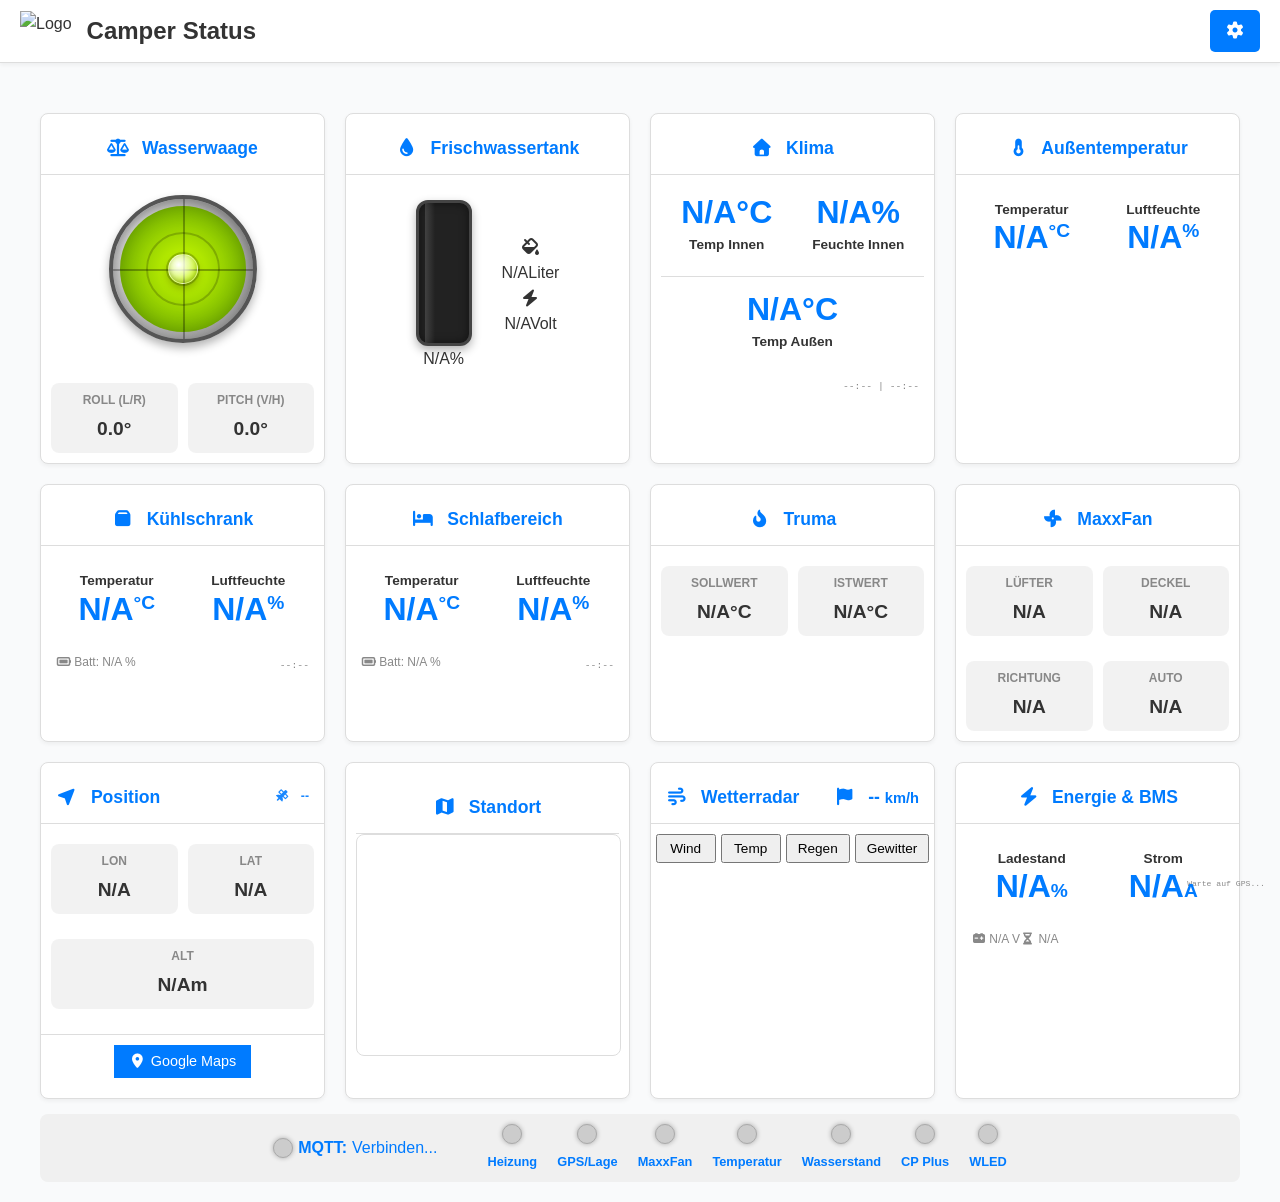
==== commit 2ff0cabc: "add modern waterscale with bubble, some style fixings" ====
--- a/www/dash/index.html
+++ b/www/dash/index.html
@@ -8,8 +8,8 @@
     <link rel="apple-touch-icon" href="./imag/felix.png" />
     <link rel="stylesheet" href="./fonts/css/all.min.css" />
     <link rel="stylesheet" href="./style.css" />
+    <script src="./config.js"></script>
     <script src="./mqtt.min.js"></script>
-    <script src="./config.js"></script>
     <link rel="manifest" href="./manifest.json" />
     <meta name="apple-mobile-web-app-capable" content="yes" />
     <script>
@@ -35,88 +35,111 @@
         ><i class="fa-solid fa-gear"></i
       ></a>
     </nav>
+
     <div class="container">
       <div class="data-card">
         <div class="data-item">
-          <h3><i class="fas fa-compass"></i> Orientierung</h3>
-          <div class="tilt-gauge-container">
-            <div id="tiltIndicatorShell" class="tilt-indicator-shell">
-              <div id="tiltMarker" class="tilt-marker"></div>
-            </div>
-          </div>
-          <p>
-            R/L: <span id="rollValueGraph">-- °</span> | V/H:
-            <span id="pitchValueGraph">-- °</span>
-          </p>
-        </div>
-       <div class="data-item">
-  <h3><i class="fas fa-tint"></i> Frischwassertank</h3>
-  <div class="fresh-water-content">
-    
-    <div class="water-tank-visual">
-      <div class="water-bar-shell">
-        <div id="freshWaterBar" class="water-bar" style="height: 0%"></div>
-        <div class="water-glass-shine"></div> </div>
-      <div class="water-label-pct"><span id="levelPercentValue">N/A</span>%</div>
-    </div>
-
-    <div class="water-details-group">
-      <div class="water-detail-item">
-        <i class="fas fa-fill-drip"></i>
-        <div class="value-box">
-          <span id="levelVolumeValue" class="val">N/A</span>
-          <span class="unit">Liter</span>
-        </div>
-      </div>
-
-      <div class="water-detail-item">
-        <i class="fas fa-bolt"></i>
-        <div class="value-box">
-          <span id="adcValue" class="val">N/A</span>
-          <span class="unit">Volt (Sensor)</span>
-        </div>
-      </div>
-    </div>
-
-  </div>
-</div>
+          <h3><i class="fas fa-balance-scale"></i> Wasserwaage</h3>
+          <div class="bubble-level-container">
+            <div class="level-shell">
+              <div class="level-liquid"></div>
+              <div class="level-target-ring ring-small"></div>
+              <div class="level-target-ring ring-large"></div>
+              <div id="spiritBubble" class="bubble"></div>
+            </div>
+          </div>
+          <div class="custom-grid">
+            <div class="custom-grid-item">
+              <span class="custom-label">Roll (L/R)</span>
+              <div class="custom-value">
+                <span id="rollValueGraph">0.0</span>°
+              </div>
+            </div>
+            <div class="custom-grid-item">
+              <span class="custom-label">Pitch (V/H)</span>
+              <div class="custom-value">
+                <span id="pitchValueGraph">0.0</span>°
+              </div>
+            </div>
+          </div>
+        </div>
+
+        <div class="data-item">
+          <h3><i class="fas fa-tint"></i> Frischwassertank</h3>
+          <div class="fresh-water-content">
+            <div class="water-tank-visual">
+              <div class="water-bar-shell">
+                <div
+                  id="freshWaterBar"
+                  class="water-bar"
+                  style="height: 0%"
+                ></div>
+                <div class="water-glass-shine"></div>
+              </div>
+              <div class="water-label-pct">
+                <span id="levelPercentValue">N/A</span>%
+              </div>
+            </div>
+            <div class="water-details-group">
+              <div class="water-detail-item">
+                <i class="fas fa-fill-drip"></i>
+                <div class="value-box">
+                  <span id="levelVolumeValue" class="val">N/A</span
+                  ><span class="unit">Liter</span>
+                </div>
+              </div>
+              <div class="water-detail-item">
+                <i class="fas fa-bolt"></i>
+                <div class="value-box">
+                  <span id="adcValue" class="val">N/A</span
+                  ><span class="unit">Volt</span>
+                </div>
+              </div>
+            </div>
+          </div>
+        </div>
+
         <div class="data-item govee-card" id="geoposCard">
-  <h3><i class="fas fa-home"></i> Klima</h3>
-  <div class="govee-card-body" style="position: relative; padding-bottom: 10px;">
-    
-    <div class="time-display" style="text-align: right; margin-right: 15px; margin-bottom: 10px;">
-      <small>Innen: </small><span id="geoposTimeValue">--:--</span>
-    </div>
-
-    <div class="govee-temp-hum-group">
-      <div class="govee-value-item">
-        <div class="large-value">
-          <span id="geoposTempValue">N/A</span>°C
-        </div>
-        <span class="unit-label">Temp Innen</span>
-      </div>
-      <div class="govee-value-item">
-        <div class="large-value">
-          <span id="geoposHumValue">N/A</span>%
-        </div>
-        <span class="unit-label">Feuchte Innen</span>
-      </div>
-    </div>
-
-    <div class="govee-temp-outdoor-row" style="margin-top: 25px; border-top: 1px solid var(--border-color); padding-top: 15px;">
-      <div class="govee-value-item">
-        <div class="large-value outdoor">
-          <span id="geoposOTValue">N/A</span>°C
-        </div>
-        <span class="unit-label">Temp Außen</span>
-      </div>
-    </div>
-
-    <div class="time-display" style="text-align: right; margin-right: 15px; margin-top: 10px;">
-      <small>Außen: </small><span id="geoposOTTimeValue">--:--</span>
-    </div>
-  </div>
-</div>
+          <h3><i class="fas fa-home"></i> Klima</h3>
+          <div class="govee-card-body">
+            <div class="govee-temp-hum-group">
+              <div class="govee-value-item">
+                <div class="large-value">
+                  <span id="geoposTempValue">N/A</span>°C
+                </div>
+                <span class="unit-label">Temp Innen</span>
+              </div>
+              <div class="govee-value-item">
+                <div class="large-value">
+                  <span id="geoposHumValue">N/A</span>%
+                </div>
+                <span class="unit-label">Feuchte Innen</span>
+              </div>
+            </div>
+            <div
+              class="govee-temp-outdoor-row"
+              style="
+                border-top: 1px solid var(--border-color);
+                margin-top: 20px;
+                padding-top: 15px;
+              "
+            >
+              <div class="govee-value-item">
+                <div class="large-value">
+                  <span id="geoposOTValue">N/A</span>°C
+                </div>
+                <span class="unit-label">Temp Außen</span>
+              </div>
+            </div>
+            <div
+              class="time-display"
+              style="text-align: right; margin-top: 10px"
+            >
+              <span id="geoposTimeValue">--:--</span> |
+              <span id="geoposOTTimeValue">--:--</span>
+            </div>
+          </div>
+        </div>
 
         <div class="data-item govee-card" id="goveeCard1">
           <h3><i class="fas fa-thermometer-half"></i> Außentemperatur</h3>
@@ -125,29 +148,21 @@
               <div class="govee-value-item">
                 <span class="unit-label">Temperatur</span>
                 <div class="large-value">
-                  <span id="goveeTempValue1">N/A</span>
-                  <span style="font-size: 0.6em; vertical-align: top">°C</span>
-                </div>
-              </div>
-
+                  <span id="goveeTempValue1">N/A</span
+                  ><span style="font-size: 0.6em; vertical-align: top">°C</span>
+                </div>
+              </div>
               <div class="govee-value-item">
                 <span class="unit-label">Luftfeuchte</span>
                 <div class="large-value">
-                  <span id="goveeHumValue1">N/A</span>
-                  <span style="font-size: 0.6em; vertical-align: top">%</span>
-                </div>
-              </div>
-            </div>
-
-            <div class="battery-display">
-              <i class="fas fa-battery-full"></i> Batt:
-              <span id="goveeBattValue1">N/A</span> %
-            </div>
-            <div class="time-display">
-              <span id="goveeTimeValue1">--:--</span>
-            </div>
-          </div>
-        </div>
+                  <span id="goveeHumValue1">N/A</span
+                  ><span style="font-size: 0.6em; vertical-align: top">%</span>
+                </div>
+              </div>
+            </div>
+          </div>
+        </div>
+
         <div class="data-item govee-card" id="goveeCard2">
           <h3><i class="fas fa-box"></i> Kühlschrank</h3>
           <div class="govee-card-body">
@@ -155,20 +170,18 @@
               <div class="govee-value-item">
                 <span class="unit-label">Temperatur</span>
                 <div class="large-value">
-                  <span id="goveeTempValue2">N/A</span>
-                  <span style="font-size: 0.6em; vertical-align: top">°C</span>
-                </div>
-              </div>
-
+                  <span id="goveeTempValue2">N/A</span
+                  ><span style="font-size: 0.6em; vertical-align: top">°C</span>
+                </div>
+              </div>
               <div class="govee-value-item">
                 <span class="unit-label">Luftfeuchte</span>
                 <div class="large-value">
-                  <span id="goveeHumValue2">N/A</span>
-                  <span style="font-size: 0.6em; vertical-align: top">%</span>
-                </div>
-              </div>
-            </div>
-
+                  <span id="goveeHumValue2">N/A</span
+                  ><span style="font-size: 0.6em; vertical-align: top">%</span>
+                </div>
+              </div>
+            </div>
             <div class="battery-display">
               <i class="fas fa-battery-full"></i> Batt:
               <span id="goveeBattValue2">N/A</span> %
@@ -178,6 +191,7 @@
             </div>
           </div>
         </div>
+
         <div class="data-item govee-card" id="goveeCard3">
           <h3><i class="fas fa-bed"></i> Schlafbereich</h3>
           <div class="govee-card-body">
@@ -185,20 +199,18 @@
               <div class="govee-value-item">
                 <span class="unit-label">Temperatur</span>
                 <div class="large-value">
-                  <span id="goveeTempValue3">N/A</span>
-                  <span style="font-size: 0.6em; vertical-align: top">°C</span>
-                </div>
-              </div>
-
+                  <span id="goveeTempValue3">N/A</span
+                  ><span style="font-size: 0.6em; vertical-align: top">°C</span>
+                </div>
+              </div>
               <div class="govee-value-item">
                 <span class="unit-label">Luftfeuchte</span>
                 <div class="large-value">
-                  <span id="goveeHumValue3">N/A</span>
-                  <span style="font-size: 0.6em; vertical-align: top">%</span>
-                </div>
-              </div>
-            </div>
-
+                  <span id="goveeHumValue3">N/A</span
+                  ><span style="font-size: 0.6em; vertical-align: top">%</span>
+                </div>
+              </div>
+            </div>
             <div class="battery-display">
               <i class="fas fa-battery-full"></i> Batt:
               <span id="goveeBattValue3">N/A</span> %
@@ -208,106 +220,82 @@
             </div>
           </div>
         </div>
+
         <div class="data-item">
           <h3><i class="fas fa-fire-flame-curved"></i> Truma</h3>
-          <div class="position-group">
-            <div class="position-item">
-              <span class="label">Sollwert</span>
-              <div class="display-value large-value-small">
-                <span id="setpointValue">N/A</span>
-                <span class="unit-label">°C</span>
-              </div>
-            </div>
-            <div class="position-item">
-              <span class="label">Istwert</span>
-              <div class="display-value large-value-small">
-                <span id="currentValue">N/A</span>
-                <span class="unit-label">°C</span>
-              </div>
-            </div>
-          </div>
-        </div>
+          <div class="custom-grid">
+            <div class="custom-grid-item">
+              <span class="custom-label">Sollwert</span>
+              <div class="custom-value">
+                <span id="setpointValue">N/A</span>°C
+              </div>
+            </div>
+            <div class="custom-grid-item">
+              <span class="custom-label">Istwert</span>
+              <div class="custom-value">
+                <span id="currentValue">N/A</span>°C
+              </div>
+            </div>
+          </div>
+        </div>
+
         <div class="data-item">
           <h3><i class="fas fa-fan"></i> MaxxFan</h3>
-          <div class="position-group">
-            <div class="position-item">
-              <span class="label">Lüfter Status</span>
-              <div id="fanStateValue" class="display-value large-value-small">
-                N/A
-              </div>
-            </div>
-            <div class="position-item">
-              <span class="label">Lid Status</span>
-              <div id="lidStateValue" class="display-value large-value-small">
-                N/A
-              </div>
-            </div>
-          </div>
-          <div class="position-group position-secondary">
-            <div class="position-item">
-              <span class="label">Richtung</span>
-              <div id="directionValue" class="display-value large-value-small">
-                N/A
-              </div>
-            </div>
-            <div class="position-item">
-              <span class="label">Auto-Modus</span>
-              <div id="autoStateValue" class="display-value large-value-small">
-                N/A
-              </div>
-            </div>
-          </div>
-        </div>
+          <div class="custom-grid">
+            <div class="custom-grid-item">
+              <span class="custom-label">Lüfter</span>
+              <div id="fanStateValue" class="custom-value">N/A</div>
+            </div>
+            <div class="custom-grid-item">
+              <span class="custom-label">Deckel</span>
+              <div id="lidStateValue" class="custom-value">N/A</div>
+            </div>
+          </div>
+          <div class="custom-grid" style="margin-top: 5px">
+            <div class="custom-grid-item">
+              <span class="custom-label">Richtung</span>
+              <div id="directionValue" class="custom-value">N/A</div>
+            </div>
+            <div class="custom-grid-item">
+              <span class="custom-label">Auto</span>
+              <div id="autoStateValue" class="custom-value">N/A</div>
+            </div>
+          </div>
+        </div>
+
         <div class="data-item gps-card">
           <h3>
             <div
               style="
                 display: flex;
                 justify-content: space-between;
+                width: 100%;
                 align-items: center;
-                width: 100%;
               "
             >
               <span><i class="fas fa-location-arrow"></i> Position</span>
-              <span
-                class="sat-header-info"
-                style="
-                  font-size: 0.7em;
-                  font-weight: normal;
-                  display: flex;
-                  align-items: center;
-                  gap: 4px;
-                "
+              <span class="sat-header-info" style="font-size: 0.7em"
+                ><i class="fas fa-satellite"></i>
+                <span id="satValue">--</span></span
               >
-                <i class="fas fa-satellite"></i> <span id="satValue">--</span>
-              </span>
             </div>
           </h3>
-
-          <div class="position-group">
-            <div class="position-item">
-              <span class="label">LON</span>
-              <div id="lonValue" class="display-value large-value-small">
-                N/A
-              </div>
-            </div>
-            <div class="position-item">
-              <span class="label">LAT</span>
-              <div id="latValue" class="display-value large-value-small">
-                N/A
-              </div>
-            </div>
-          </div>
-
-          <div class="position-group position-secondary">
-            <div class="position-item">
-              <span class="label">ALT</span>
-              <div class="display-value large-value-small">
-                <span id="altValue">N/A</span><span class="unit-label">m</span>
-              </div>
-            </div>
-          </div>
-
+          <div class="custom-grid">
+            <div class="custom-grid-item">
+              <span class="custom-label">LON</span>
+              <div id="lonValue" class="custom-value">N/A</div>
+            </div>
+            <div class="custom-grid-item">
+              <span class="custom-label">LAT</span>
+              <div id="latValue" class="custom-value">N/A</div>
+            </div>
+          </div>
+          <div class="custom-grid" style="margin-top: 5px">
+            <div class="custom-grid-item">
+              <span class="custom-label">ALT</span>
+              <div class="custom-value"><span id="altValue">N/A</span>m</div>
+            </div>
+          </div>
           <div
             id="mapLinkContainer"
             style="
@@ -335,6 +323,7 @@
             </a>
           </div>
         </div>
+
         <div class="data-item map-card">
           <h3><i class="fas fa-map"></i> Standort</h3>
           <div
@@ -355,8 +344,7 @@
               frameborder="0"
               src="about:blank"
               style="position: absolute; top: 0; left: 0"
-            >
-            </iframe>
+            ></iframe>
           </div>
           <div class="time-display" style="text-align: center; margin-top: 5px">
             <small id="mapStatus">Warte auf GPS...</small>
@@ -376,12 +364,10 @@
               <span><i class="fas fa-wind"></i> Wetterradar</span>
               <div id="windIndicatorBox">
                 <i class="fas fa-flag" id="windIndicatorIcon"></i>
-                <span id="windIndicatorValue">--</span>
-                <small>km/h</small>
+                <span id="windIndicatorValue">--</span> <small>km/h</small>
               </div>
             </div>
           </h3>
-
           <div class="temp-preset-buttons">
             <button
               class="btn-preset active"
@@ -399,7 +385,6 @@
               Gewitter
             </button>
           </div>
-
           <div
             class="map-container"
             style="height: 220px; overflow: hidden; position: relative"
@@ -454,14 +439,12 @@
           </div>
         </div>
       </div>
-
       <div class="system-status-container">
         <div class="mqtt-status-group">
           <div id="mqttLed" class="status-led" style="margin-top: 0"></div>
           <div class="mqtt-info">MQTT:</div>
           <span id="mqttStatusLabel">Verbinden...</span>
         </div>
-
         <div class="status-item">
           <div id="heaterLed" class="status-led"></div>
           <div class="status-label">Heizung</div>
@@ -631,6 +614,31 @@
 
         console.log("Wassersensor: Authentifizierung erfolgreich gesendet.");
       }
+      function updateBubblePosition() {
+        const bubble = document.getElementById("spiritBubble");
+        if (!bubble) return;
+
+        // Empfindlichkeit einstellen (höherer Wert = mehr Bewegung)
+        const sensitivity = 3.5;
+        const maxOffset = 55; // Maximaler Versatz in Pixeln zum Rand
+
+        // Berechnung des Versatzes
+        let xOffset = currentRoll * sensitivity;
+        let yOffset = currentPitch * sensitivity;
+
+        // Begrenzung (damit die Blase im Kreis bleibt)
+        const distance = Math.sqrt(xOffset * xOffset + yOffset * yOffset);
+        if (distance > maxOffset) {
+          const ratio = maxOffset / distance;
+          xOffset *= ratio;
+          yOffset *= ratio;
+        }
+
+        // Blase verschieben (transform: translate Mitte + Offset)
+        bubble.style.left = `calc(50% + ${xOffset}px)`;
+        bubble.style.top = `calc(50% + ${yOffset}px)`;
+      }
+
       /**
        * =========================================================
        * --- 2. MQTT VERBINDUNG & LOGIK ---
@@ -741,35 +749,44 @@
               const percent = parseFloat(payloadToUse);
               const pEl = document.getElementById("levelPercentValue");
               const bEl = document.getElementById("freshWaterBar");
-              
+
               if (pEl) pEl.textContent = percent.toFixed(0);
-              
+
               if (bEl) {
                 bEl.style.height = percent + "%";
-                
-                // Dynamische Farblogik
+
+                // Deine dynamische Farblogik
                 if (percent <= 20) {
                   // KRITISCH: Rot
-                  bEl.style.background = "linear-gradient(to top, #d32f2f, #ff5252)";
+                  bEl.style.background =
+                    "linear-gradient(to top, #d32f2f, #ff5252)";
                   bEl.style.boxShadow = "0 0 15px rgba(211, 47, 47, 0.5)";
                 } else if (percent <= 40) {
                   // WARNUNG: Gelb/Orange
-                  bEl.style.background = "linear-gradient(to top, #f57c00, #ffb74d)";
+                  bEl.style.background =
+                    "linear-gradient(to top, #f57c00, #ffb74d)";
                   bEl.style.boxShadow = "0 0 15px rgba(245, 124, 0, 0.5)";
                 } else {
                   // OK: Blau
-                  bEl.style.background = "linear-gradient(to top, #1a73e8, #6dd5ed)";
+                  bEl.style.background =
+                    "linear-gradient(to top, #1a73e8, #6dd5ed)";
                   bEl.style.boxShadow = "0 0 15px rgba(26, 115, 232, 0.5)";
                 }
               }
               break;
+
             case FRESH_WATER_VOLUME_TOPIC:
-              document.getElementById("levelVolumeValue").textContent =
-                parseFloat(payloadToUse).toFixed(0);
-              break;
+              const volEl = document.getElementById("levelVolumeValue");
+              if (volEl)
+                volEl.textContent = parseFloat(payloadToUse).toFixed(0);
+              break;
+
             case FRESH_WATER_ADC_TOPIC:
-              const volt = (parseFloat(payloadToUse) / 1000).toFixed(2);
-              document.getElementById("adcValue").textContent = volt;
+              const adcEl = document.getElementById("adcValue");
+              if (adcEl)
+                adcEl.textContent = (parseFloat(payloadToUse) / 1000).toFixed(
+                  2,
+                );
               break;
             case HEATER_SETPOINT_TOPIC:
               document.getElementById("setpointValue").textContent =
@@ -796,38 +813,52 @@
                 payloadToUse;
               break;
             case GPS_SPEED_TOPIC:
-              document.getElementById("speedValue").textContent =
-                parseFloat(payloadToUse).toFixed(0);
-              break;
+              const speedEl = document.getElementById("speedValue");
+              if (speedEl)
+                speedEl.textContent = parseFloat(payloadToUse).toFixed(0);
+              break;
+
             case GPS_ALT_TOPIC:
-              document.getElementById("altValue").textContent =
-                parseFloat(payloadToUse).toFixed(1);
-              break;
+              const altEl = document.getElementById("altValue");
+              if (altEl)
+                altEl.textContent = parseFloat(payloadToUse).toFixed(1);
+              break;
+
             case GPS_SAT_TOPIC:
-              document.getElementById("satValue").textContent =
-                parseFloat(payloadToUse).toFixed(0);
-              break;
+              const satEl = document.getElementById("satValue");
+              if (satEl)
+                satEl.textContent = parseFloat(payloadToUse).toFixed(0);
+              break;
+
             case GPS_LON_TOPIC:
               currentLon = parseFloat(payloadToUse).toFixed(4);
-              document.getElementById("lonValue").textContent = currentLon;
+              const lonEl = document.getElementById("lonValue");
+              if (lonEl) lonEl.textContent = currentLon;
               updateMapLink();
               updateMiniMap(currentLat, currentLon);
               updateWindyMap();
               break;
+
             case GPS_LAT_TOPIC:
               currentLat = parseFloat(payloadToUse).toFixed(4);
-              document.getElementById("latValue").textContent = currentLat;
+              const latEl = document.getElementById("latValue");
+              if (latEl) latEl.textContent = currentLat;
               updateMapLink();
               updateMiniMap(currentLat, currentLon);
               updateWindyMap();
               break;
             case GPS_ROLL_TOPIC:
               currentRoll = parseFloat(payloadToUse);
-              updateTiltGauge(currentRoll, currentPitch);
-              break;
+              const rollEl = document.getElementById("rollValueGraph");
+              if (rollEl) rollEl.textContent = currentRoll.toFixed(1);
+              updateBubblePosition();
+              break;
+
             case GPS_PITCH_TOPIC:
               currentPitch = parseFloat(payloadToUse);
-              updateTiltGauge(currentRoll, currentPitch);
+              const pitchEl = document.getElementById("pitchValueGraph");
+              if (pitchEl) pitchEl.textContent = currentPitch.toFixed(1);
+              updateBubblePosition();
               break;
             case GEOPOS_TEMP_TOPIC:
               document.getElementById("geoposTempValue").textContent =
@@ -839,14 +870,16 @@
                 parseFloat(payloadToUse).toFixed(1);
               break;
             case GEOPOS_TEMPOUT_TOPIC:
-            if (document.getElementById("geoposOTValue")) {
-              document.getElementById("geoposOTValue").textContent = parseFloat(payloadToUse).toFixed(1);
-            }
-            // Zeit Außen aktualisieren
-            if (document.getElementById("geoposOTTimeValue")) {
-              document.getElementById("geoposOTTimeValue").textContent = nowTime;
-            }
-            break;
+              const tempOutEl = document.getElementById("geoposOTValue");
+              const timeOutEl = document.getElementById("geoposOTTimeValue");
+
+              if (tempOutEl) {
+                tempOutEl.textContent = parseFloat(payloadToUse).toFixed(1);
+              }
+              if (timeOutEl) {
+                timeOutEl.textContent = nowTime;
+              }
+              break;
           }
         });
         // Error Handling
--- a/www/dash/style.css
+++ b/www/dash/style.css
@@ -136,6 +136,11 @@
   font-weight: normal;
 }
 
+#mqttStatusLabel {
+  color: var(--accent-blue) !important;
+  font-weight: normal;
+}
+
 .mqtt-status-group {
   display: flex;
   align-items: center;
@@ -191,6 +196,38 @@
   margin-right: 8px;
 }
 
+/* Eigene Regeln für Truma, MaxxFan und Position */
+.custom-grid {
+  display: flex;
+  justify-content: space-around;
+  gap: 10px;
+  margin-top: 10px;
+  padding: 10px;
+}
+
+.custom-grid-item {
+  flex: 1;
+  display: flex;
+  flex-direction: column;
+  align-items: center;
+  background: rgba(0, 0, 0, 0.05); /* Dezenter Hintergrund wie im Original */
+  padding: 8px;
+  border-radius: 8px;
+}
+
+.custom-label {
+  font-size: 0.75em;
+  color: #888;
+  text-transform: uppercase;
+  font-weight: bold;
+  margin-bottom: 4px;
+}
+
+.custom-value {
+  font-size: 1.2em;
+  font-weight: bold;
+}
+
 /* ========================================================= */
 /* --- 4. GOVEE SENSOR STYLING ---                           */
 /* ========================================================= */
@@ -249,16 +286,16 @@
   display: flex;
   justify-content: center;
   border-top: 1px solid var(--border-color); /* Die Trennlinie */
-  
+
   /* HIER DER ABSTAND */
-  margin-top: 25px;   /* Erhöhter Abstand nach oben zur ersten Zeile */
-  padding-top: 15px;  /* Abstand von der Linie zum Text */
+  margin-top: 25px; /* Erhöhter Abstand nach oben zur ersten Zeile */
+  padding-top: 15px; /* Abstand von der Linie zum Text */
 }
 
 /* Optische Anpassung für den Außenwert */
 .large-value.outdoor {
   color: var(--accent-blue); /* Nutzt dein Standard-Blau */
-  filter: brightness(1.2);    /* Macht es für "Außen" etwas heller/frischer */
+  filter: brightness(1.2); /* Macht es für "Außen" etwas heller/frischer */
 }
 
 /* Sicherstellen, dass die Karte nach unten genug Platz hat */
@@ -340,7 +377,9 @@
   position: relative;
   overflow: hidden;
   background-color: #222; /* Dunkler Hintergrund lässt das Blau leuchten */
-  box-shadow: 0 4px 10px rgba(0,0,0,0.3), inset 0 0 10px rgba(0,0,0,0.5);
+  box-shadow:
+    0 4px 10px rgba(0, 0, 0, 0.3),
+    inset 0 0 10px rgba(0, 0, 0, 0.5);
 }
 
 /* Das eigentliche Wasser (der Balken) */
@@ -349,8 +388,8 @@
   position: absolute;
   bottom: 0;
   /* Ein schöner Verlauf von Dunkelblau zu Hellblau */
-  background: linear-gradient(to top, #1a73e8, #6dd5ed); 
-  transition: height 1.0s cubic-bezier(0.4, 0, 0.2, 1); /* Sanftes "Füllen" */
+  background: linear-gradient(to top, #1a73e8, #6dd5ed);
+  transition: height 1s cubic-bezier(0.4, 0, 0.2, 1); /* Sanftes "Füllen" */
   box-shadow: 0 0 15px rgba(109, 213, 237, 0.5); /* Leuchteffekt */
 }
 
@@ -362,7 +401,7 @@
   left: 6px;
   width: 10px;
   height: 100%;
-  background: linear-gradient(to right, rgba(255,255,255,0.15), transparent);
+  background: linear-gradient(to right, rgba(255, 255, 255, 0.15), transparent);
   pointer-events: none;
 }
 
@@ -456,6 +495,112 @@
   font-size: 0.85rem;
 }
 
+/* --- RUNDE WASSERWAAGE (LIBELLE) --- */
+.bubble-level-container {
+  display: flex;
+  justify-content: center;
+  padding: 20px;
+}
+
+.level-shell {
+  width: 140px;
+  height: 140px;
+  border: 4px solid #555;
+  border-radius: 50%;
+  position: relative;
+  /* Glas-Effekt Hintergrund */
+  background: radial-gradient(
+    circle at 30% 30%,
+    #ffffff 0%,
+    #e0e0e0 20%,
+    #888 100%
+  );
+  box-shadow:
+    inset 0 5px 15px rgba(0, 0, 0, 0.4),
+    0 5px 10px rgba(0, 0, 0, 0.3);
+  overflow: hidden;
+  display: flex;
+  align-items: center;
+  justify-content: center;
+}
+
+/* Die grüne Flüssigkeit */
+.level-liquid {
+  width: 90%;
+  height: 90%;
+  background: radial-gradient(circle, #ccff00 0%, #7cba00 70%, #4e7a00 100%);
+  border-radius: 50%;
+  position: absolute;
+  z-index: 1;
+  box-shadow: inset 0 0 20px rgba(0, 0, 0, 0.2);
+}
+
+/* Das Fadenkreuz auf dem Glas */
+.level-shell::before {
+  content: "";
+  position: absolute;
+  top: 50%;
+  left: 0;
+  width: 100%;
+  height: 2px;
+  background: rgba(0, 0, 0, 0.3);
+  z-index: 3;
+}
+.level-shell::after {
+  content: "";
+  position: absolute;
+  left: 50%;
+  top: 0;
+  width: 2px;
+  height: 100%;
+  background: rgba(0, 0, 0, 0.3);
+  z-index: 3;
+}
+
+/* Die Zielkreise (Toleranzbereiche) */
+.level-target-ring {
+  position: absolute;
+  border: 2px solid rgba(0, 0, 0, 0.2);
+  border-radius: 50%;
+  z-index: 3;
+}
+.ring-small {
+  width: 30px;
+  height: 30px;
+}
+.ring-large {
+  width: 70px;
+  height: 70px;
+}
+
+/* Die Luftblase */
+.bubble {
+  width: 28px;
+  height: 28px;
+  /* Kräftigerer Glas-Glow Effekt */
+  background: radial-gradient(
+    circle at 35% 35%,
+    rgba(255, 255, 255, 1) 0%,
+    /* Heller Kern */ rgba(255, 255, 255, 0.6) 40%,
+    /* Lichtreflexion */ rgba(255, 255, 255, 0.2) 70%,
+    /* Transparenter Rand */ rgba(0, 0, 0, 0.1) 100% /* Leichte Außenkante */
+  );
+  border-radius: 50%;
+  position: absolute;
+  z-index: 10;
+  top: 50%;
+  left: 50%;
+  transform: translate(-50%, -50%);
+
+  box-shadow:
+    0 4px 8px rgba(0, 0, 0, 0.3),
+    inset 0 -2px 4px rgba(0, 0, 0, 0.2);
+
+  transition: all 0.2s cubic-bezier(0.17, 0.67, 0.83, 0.67);
+
+  border: 1px solid rgba(255, 255, 255, 0.4);
+}
+
 /* ========================================================= */
 /* --- 6. STEUERUNG (Buttons & Accordion) ---                */
 /* ========================================================= */
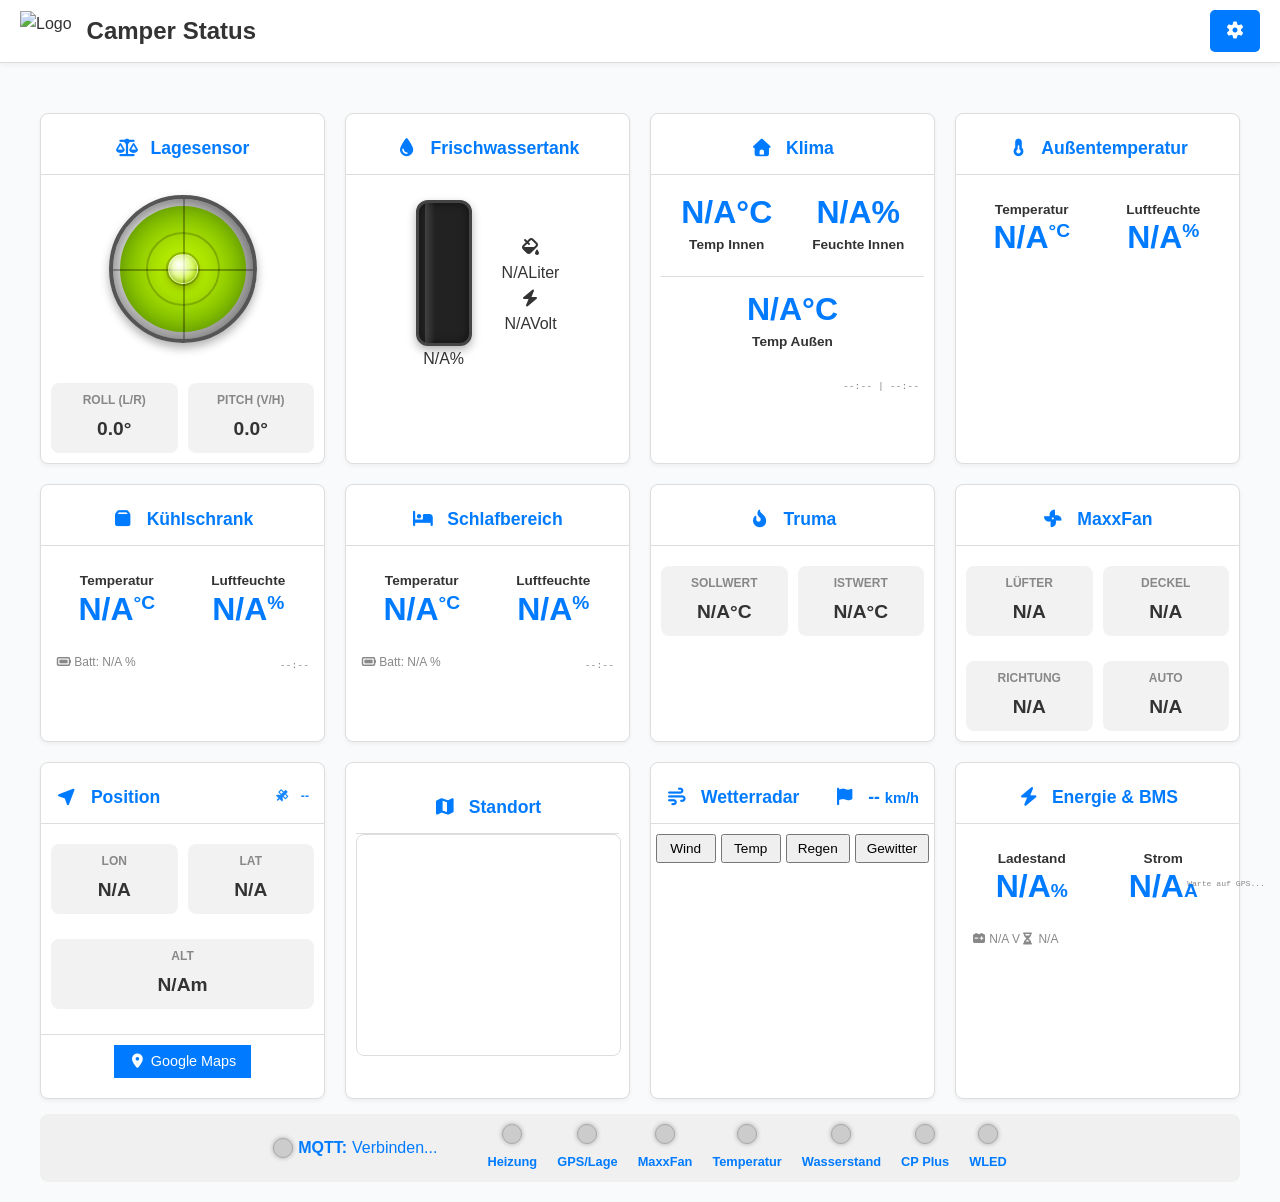
==== commit 3c2f3fe1: "change wording to Lagesensor" ====
--- a/www/dash/index.html
+++ b/www/dash/index.html
@@ -39,7 +39,7 @@
     <div class="container">
       <div class="data-card">
         <div class="data-item">
-          <h3><i class="fas fa-balance-scale"></i> Wasserwaage</h3>
+          <h3><i class="fas fa-balance-scale"></i> Lagesensor</h3>
           <div class="bubble-level-container">
             <div class="level-shell">
               <div class="level-liquid"></div>
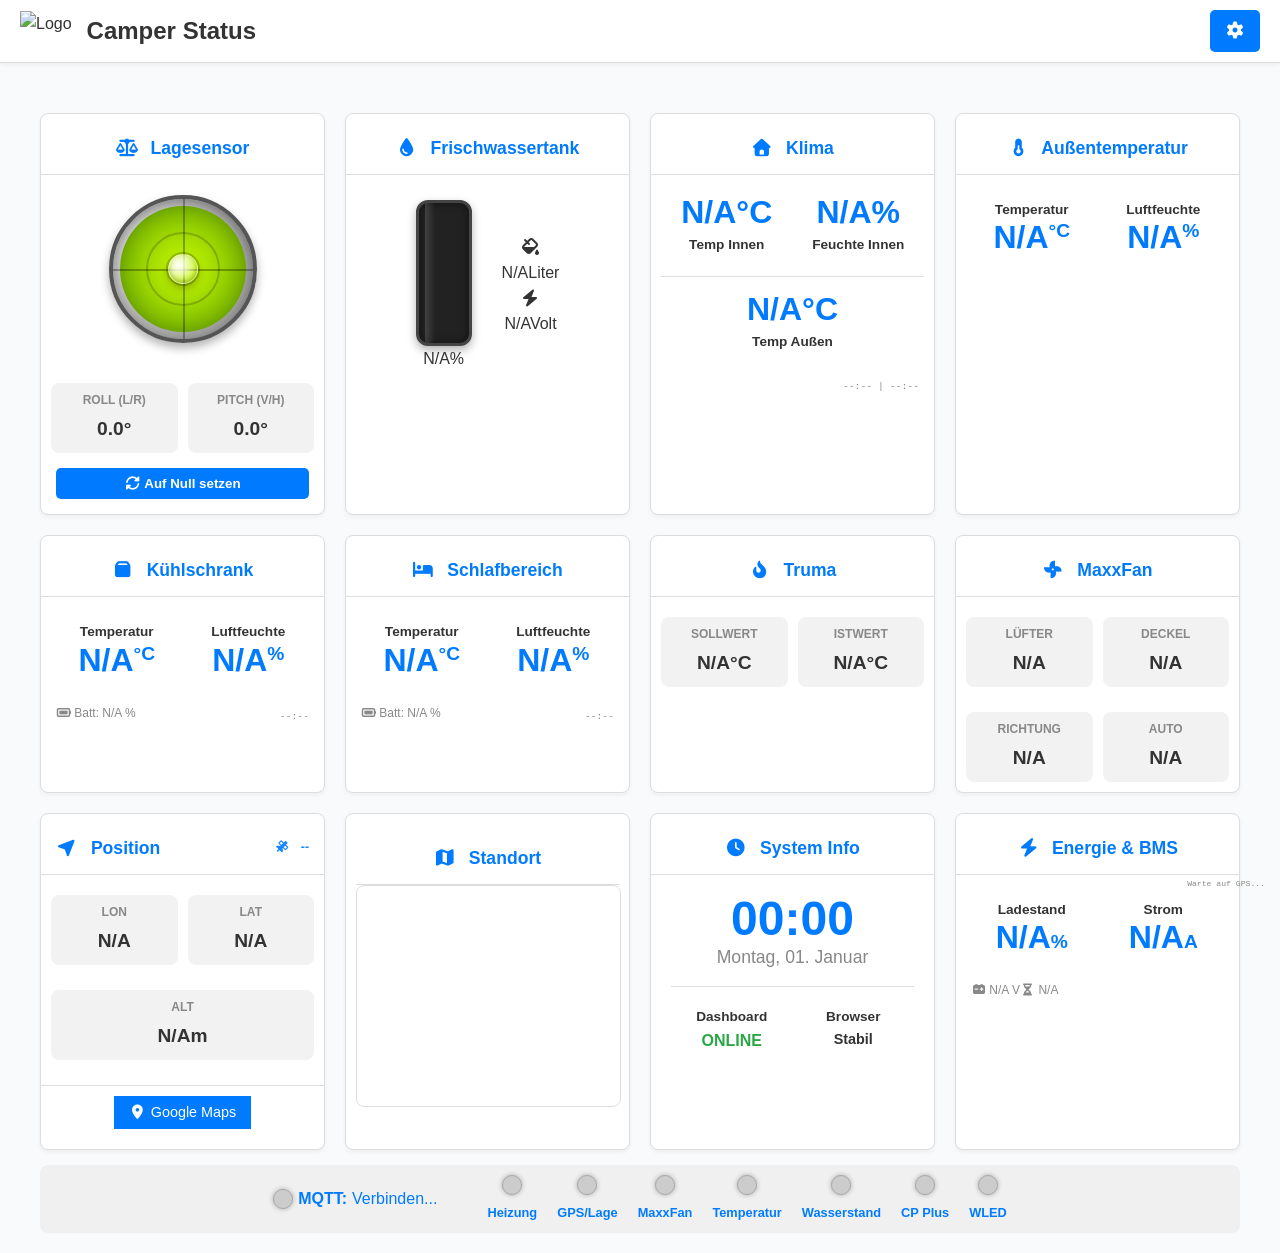
==== commit 9204e905: "remove windy, add offset function and reset for bubble" ====
--- a/www/dash/index.html
+++ b/www/dash/index.html
@@ -62,6 +62,11 @@
               </div>
             </div>
           </div>
+          <div style="padding: 5px 15px 15px;">
+            <button onclick="calibrateLevel()" class="btn-preset" style="width:100%; background:var(--accent-blue); color:white; border:none; padding:8px; border-radius:5px; font-weight:bold; cursor:pointer;">
+              <i class="fas fa-sync-alt"></i> Auf Null setzen
+            </button>
+          </div>
         </div>
 
         <div class="data-item">
@@ -351,55 +356,28 @@
           </div>
         </div>
 
-        <div class="data-item windy-card">
-          <h3>
-            <div
-              style="
-                display: flex;
-                justify-content: space-between;
-                align-items: center;
-                width: 100%;
-              "
-            >
-              <span><i class="fas fa-wind"></i> Wetterradar</span>
-              <div id="windIndicatorBox">
-                <i class="fas fa-flag" id="windIndicatorIcon"></i>
-                <span id="windIndicatorValue">--</span> <small>km/h</small>
-              </div>
-            </div>
-          </h3>
-          <div class="temp-preset-buttons">
-            <button
-              class="btn-preset active"
-              onclick="changeWindyLayer('wind')"
-            >
-              Wind
-            </button>
-            <button class="btn-preset" onclick="changeWindyLayer('temp')">
-              Temp
-            </button>
-            <button class="btn-preset" onclick="changeWindyLayer('rain')">
-              Regen
-            </button>
-            <button class="btn-preset" onclick="changeWindyLayer('thunder')">
-              Gewitter
-            </button>
-          </div>
-          <div
-            class="map-container"
-            style="height: 220px; overflow: hidden; position: relative"
-          >
-            <iframe
-              id="windyIframe"
-              width="100%"
-              height="280"
-              frameborder="0"
-              src="about:blank"
-              style="position: absolute; top: -45px; left: 0"
-            ></iframe>
-          </div>
-        </div>
-
+   <div class="data-item info-card">
+  <h3><i class="fas fa-clock"></i> System Info</h3>
+  <div class="govee-card-body" style="display: flex; flex-direction: column; align-items: center; justify-content: center; padding: 20px;">
+    <div id="bigClock" style="font-size: 3em; font-weight: bold; color: var(--accent-blue); line-height: 1;">
+      00:00
+    </div>
+    <div id="bigDate" style="font-size: 1.1em; color: #888; margin-bottom: 15px;">
+      Montag, 01. Januar
+    </div>
+    
+    <div style="width: 100%; border-top: 1px solid var(--border-color); padding-top: 15px; display: flex; justify-content: space-around;">
+      <div class="govee-value-item">
+        <span class="unit-label">Dashboard</span>
+        <div style="font-weight: bold; color: #28a745;">ONLINE</div>
+      </div>
+      <div class="govee-value-item">
+        <span class="unit-label">Browser</span>
+        <div id="browserStatus" style="font-size: 0.9em; font-weight: bold;">Stabil</div>
+      </div>
+    </div>
+  </div>
+</div>
         <div class="data-item battery-card">
           <h3><i class="fas fa-bolt"></i> Energie & BMS</h3>
           <div class="govee-card-body">
@@ -487,7 +465,8 @@
       let currentLon = "N/A";
       let currentRoll = 0;
       let currentPitch = 0;
-      let currentWindyLayer = "wind";
+      let rollOffset = parseFloat(localStorage.getItem("rollOffset")) || 0;
+      let pitchOffset = parseFloat(localStorage.getItem("pitchOffset")) || 0;
       const mqttLedElement = document.getElementById("mqttLed");
       const mqttStatusLabelElement = document.getElementById("mqttStatusLabel");
       const mapLinkElement = document.getElementById("mapLink");
@@ -532,44 +511,24 @@
           }
         }
       }
-      // Aktualisiert die Windy Wetterkarte
-      function updateWindyMap(layer = currentWindyLayer) {
-        const windyIframe = document.getElementById("windyIframe");
-        if (!windyIframe) return;
-        if (currentLat !== "N/A" && currentLon !== "N/A") {
-          currentWindyLayer = layer;
-          const lat = parseFloat(currentLat);
-          const lon = parseFloat(currentLon);
-          const url = `https://embed.windy.com/embed2.html?lat=${lat}&lon=${lon}&detailLat=${lat}&detailLon=${lon}&width=650&height=450&zoom=6&level=surface&overlay=${currentWindyLayer}&product=ecmwf&menu=0&message=0&marker=&calendar=now&pressure=&type=map&location=coordinates&detail=false&metricWind=default&metricTemp=default&radarRange=-1`;
-
-          if (windyIframe.src !== url) {
-            windyIframe.src = url;
-          }
-        }
-      }
-      // Button-Funktion für Windy Layer-Wechsel
-      function changeWindyLayer(newLayer) {
-        updateWindyMap(newLayer);
-      }
-      // Steuert den roten Punkt im Fadenkreuz (Neigung)
-      function updateTiltGauge(roll, pitch) {
-        const marker = document.getElementById("tiltMarker");
-        const rollValueElement = document.getElementById("rollValueGraph");
-        const pitchValueElement = document.getElementById("pitchValueGraph");
-        if (!marker) return;
-        const MAX_DEGREES = 15;
-        const SHELL_SIZE = 120;
-        const maxPixelShift = SHELL_SIZE / 2;
-        let shiftX = (roll / MAX_DEGREES) * maxPixelShift;
-        let shiftY = (pitch / MAX_DEGREES) * maxPixelShift;
-        shiftX = Math.max(-maxPixelShift, Math.min(maxPixelShift, shiftX));
-        shiftY = Math.max(-maxPixelShift, Math.min(maxPixelShift, shiftY));
-        marker.style.transform = `translate(calc(-50% - ${shiftX}px), calc(-50% + ${shiftY}px))`;
-        if (rollValueElement)
-          rollValueElement.textContent = `${roll.toFixed(1)} °`;
-        if (pitchValueElement)
-          pitchValueElement.textContent = `${pitch.toFixed(1)} °`;
-      }
+     function updateClock() {
+  const now = new Date();
+  const options = { weekday: 'long', day: '2-digit', month: 'long' };
+  
+  const timeStr = now.toLocaleTimeString('de-DE', { hour: '2-digit', minute: '2-digit' });
+  const dateStr = now.toLocaleDateString('de-DE', options);
+
+  if (document.getElementById('bigClock')) {
+    document.getElementById('bigClock').textContent = timeStr;
+  }
+  if (document.getElementById('bigDate')) {
+    document.getElementById('bigDate').textContent = dateStr;
+  }
+}
+
+// Uhr alle 10 Sekunden aktualisieren
+setInterval(updateClock, 10000);
+updateClock(); // Sofortiger Aufruf beim Laden
       // Verarbeitet Govee JSON Daten von der Python-Brücke
       function processGoveeData(payload, index) {
         try {
@@ -591,7 +550,8 @@
           );
         }
       }
-      function sendAuthToWaterNode() {
+
+       function sendAuthToWaterNode() {
         if (!client || !client.connected) return;
 
         // Prüfen, ob die Variablen existieren und NICHT mehr der Standard-Text sind
@@ -614,31 +574,60 @@
 
         console.log("Wassersensor: Authentifizierung erfolgreich gesendet.");
       }
-      function updateBubblePosition() {
-        const bubble = document.getElementById("spiritBubble");
-        if (!bubble) return;
-
-        // Empfindlichkeit einstellen (höherer Wert = mehr Bewegung)
-        const sensitivity = 3.5;
-        const maxOffset = 55; // Maximaler Versatz in Pixeln zum Rand
-
-        // Berechnung des Versatzes
-        let xOffset = currentRoll * sensitivity;
-        let yOffset = currentPitch * sensitivity;
-
-        // Begrenzung (damit die Blase im Kreis bleibt)
-        const distance = Math.sqrt(xOffset * xOffset + yOffset * yOffset);
-        if (distance > maxOffset) {
-          const ratio = maxOffset / distance;
-          xOffset *= ratio;
-          yOffset *= ratio;
+
+        function calibrateLevel() {
+            // Die aktuellen Roh-Werte werden zum neuen Nullpunkt addiert
+            // absoluten Offset relativ zum Sensor-Nullwert speichern
+            rollOffset = currentRoll + rollOffset;
+            pitchOffset = currentPitch + pitchOffset;
+
+            localStorage.setItem("rollOffset", rollOffset);
+            localStorage.setItem("pitchOffset", pitchOffset);
+
+            console.log("Kalibriert: Roll Offset " + rollOffset + ", Pitch Offset " + pitchOffset);
+            
+            // Anzeige sofort aktualisieren
+            updateBubblePosition();
         }
 
-        // Blase verschieben (transform: translate Mitte + Offset)
-        bubble.style.left = `calc(50% + ${xOffset}px)`;
-        bubble.style.top = `calc(50% + ${yOffset}px)`;
-      }
-
+        // Diese Funktion wird von MQTT aufgerufen
+        function updateTiltGauge(roll, pitch) {
+          currentRoll = roll;
+          currentPitch = pitch;
+          updateBubblePosition();
+        }
+
+        function updateBubblePosition() {
+            const bubble = document.getElementById("spiritBubble");
+            if (!bubble) return;
+
+            // --- Abzug des Offsets ---
+            const correctedRoll = currentRoll - rollOffset;
+            const correctedPitch = currentPitch - pitchOffset;
+
+            const sensitivity = 3.5;
+            const maxOffset = 55;
+
+            // Berechnung des Versatzes mit korrigierten Werten
+            let xOffset = correctedRoll * sensitivity;
+            let yOffset = correctedPitch * sensitivity;
+
+            const distance = Math.sqrt(xOffset * xOffset + yOffset * yOffset);
+            if (distance > maxOffset) {
+                const ratio = maxOffset / distance;
+                xOffset *= ratio;
+                yOffset *= ratio;
+            }
+
+            bubble.style.left = `calc(50% + ${xOffset}px)`;
+            bubble.style.top = `calc(50% + ${yOffset}px)`;
+
+            // Optional: Falls du Textwerte anzeigst, diese auch korrigieren
+            const rollText = document.getElementById("rollValueGraph");
+            const pitchText = document.getElementById("pitchValueGraph");
+            if (rollText) rollText.textContent = correctedRoll.toFixed(1);
+            if (pitchText) pitchText.textContent = correctedPitch.toFixed(1);
+        }
       /**
        * =========================================================
        * --- 2. MQTT VERBINDUNG & LOGIK ---
@@ -836,7 +825,6 @@
               if (lonEl) lonEl.textContent = currentLon;
               updateMapLink();
               updateMiniMap(currentLat, currentLon);
-              updateWindyMap();
               break;
 
             case GPS_LAT_TOPIC:
@@ -845,21 +833,15 @@
               if (latEl) latEl.textContent = currentLat;
               updateMapLink();
               updateMiniMap(currentLat, currentLon);
-              updateWindyMap();
               break;
             case GPS_ROLL_TOPIC:
-              currentRoll = parseFloat(payloadToUse);
-              const rollEl = document.getElementById("rollValueGraph");
-              if (rollEl) rollEl.textContent = currentRoll.toFixed(1);
-              updateBubblePosition();
-              break;
-
+            currentRoll = parseFloat(payloadToUse);
+            updateBubblePosition();
+            break;
             case GPS_PITCH_TOPIC:
-              currentPitch = parseFloat(payloadToUse);
-              const pitchEl = document.getElementById("pitchValueGraph");
-              if (pitchEl) pitchEl.textContent = currentPitch.toFixed(1);
-              updateBubblePosition();
-              break;
+            currentPitch = parseFloat(payloadToUse);
+            updateBubblePosition();
+            break;
             case GEOPOS_TEMP_TOPIC:
               document.getElementById("geoposTempValue").textContent =
                 parseFloat(payloadToUse).toFixed(1);
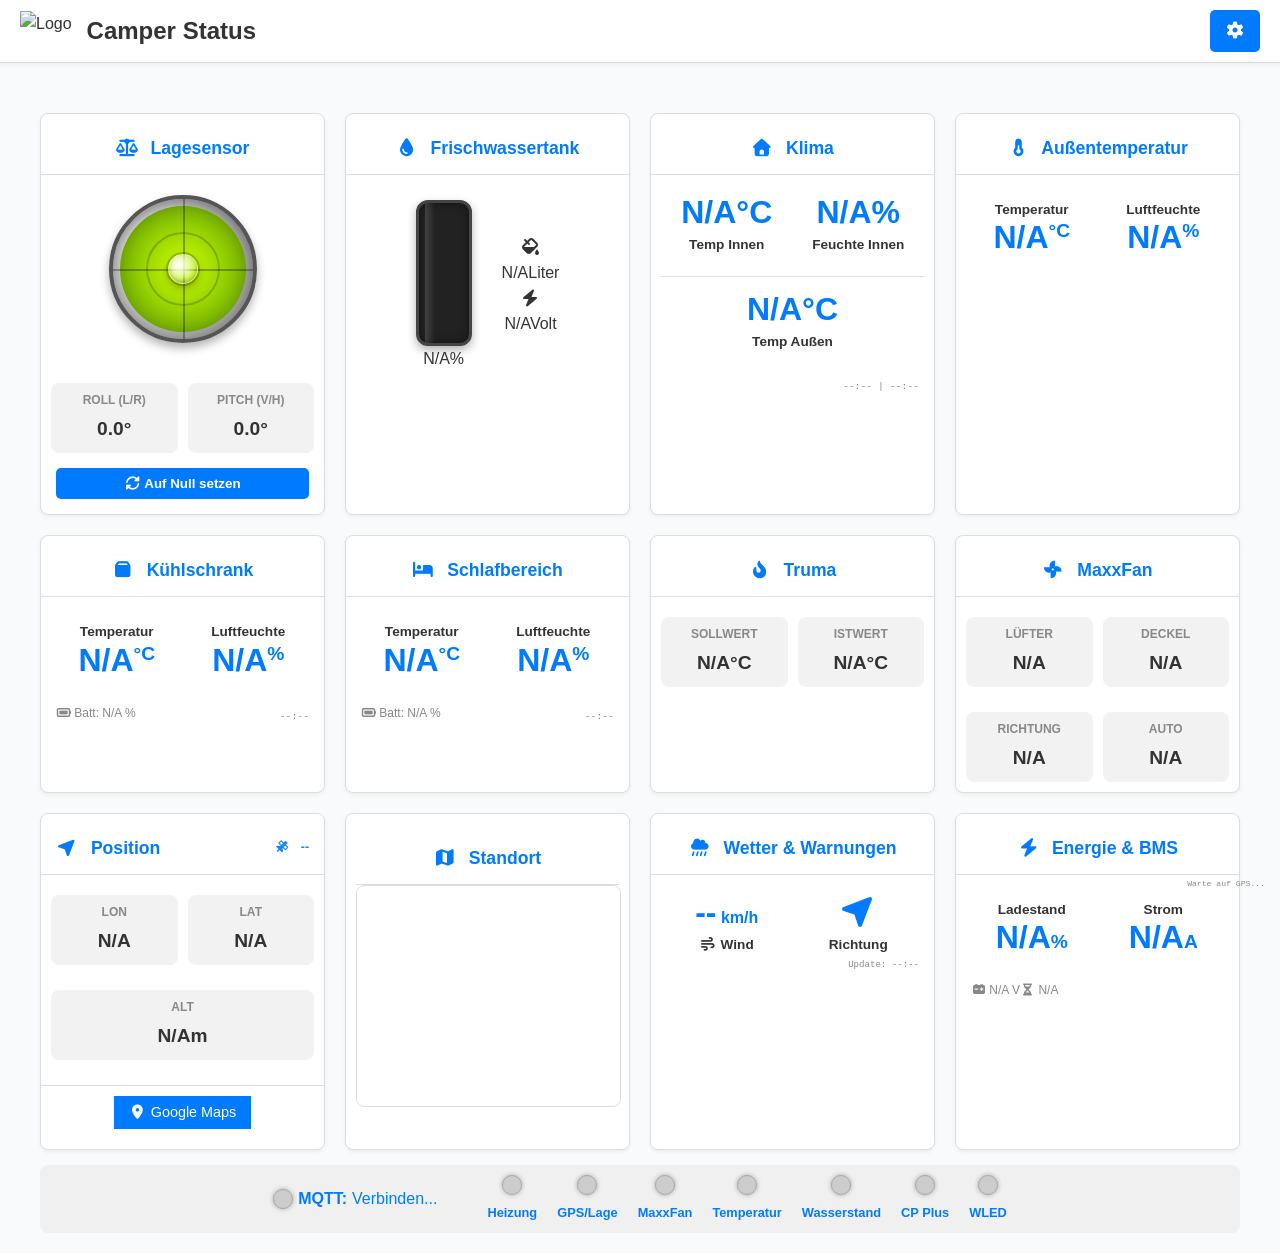
==== commit d3d1379d: "add openweathermap" ====
--- a/www/dash/index.html
+++ b/www/dash/index.html
@@ -356,25 +356,31 @@
           </div>
         </div>
 
-   <div class="data-item info-card">
-  <h3><i class="fas fa-clock"></i> System Info</h3>
-  <div class="govee-card-body" style="display: flex; flex-direction: column; align-items: center; justify-content: center; padding: 20px;">
-    <div id="bigClock" style="font-size: 3em; font-weight: bold; color: var(--accent-blue); line-height: 1;">
-      00:00
-    </div>
-    <div id="bigDate" style="font-size: 1.1em; color: #888; margin-bottom: 15px;">
-      Montag, 01. Januar
-    </div>
-    
-    <div style="width: 100%; border-top: 1px solid var(--border-color); padding-top: 15px; display: flex; justify-content: space-around;">
+<div class="data-item weather-card">
+  <h3><i class="fas fa-cloud-showers-heavy"></i> Wetter & Warnungen</h3>
+  <div class="govee-card-body" id="weatherWidget" style="padding-bottom: 20px !important;">
+    <div class="govee-temp-hum-group">
       <div class="govee-value-item">
-        <span class="unit-label">Dashboard</span>
-        <div style="font-weight: bold; color: #28a745;">ONLINE</div>
+        <div class="large-value"><span id="liveWindSpeed">--</span><span style="font-size: 0.5em"> km/h</span></div>
+        <span class="unit-label"><i class="fas fa-wind"></i> Wind</span>
       </div>
       <div class="govee-value-item">
-        <span class="unit-label">Browser</span>
-        <div id="browserStatus" style="font-size: 0.9em; font-weight: bold;">Stabil</div>
+        <div class="large-value" id="windDirIcon" style="display: inline-block;">
+          <i class="fas fa-location-arrow"></i>
+        </div>
+        <span class="unit-label" id="windDirText">Richtung</span>
       </div>
+    </div>
+
+    <div id="weatherAlertBox" style="margin: 15px 10px 0; padding: 10px; border-radius: 8px; background: rgba(211, 47, 47, 0.1); display: none; border: 1px solid rgba(211, 47, 47, 0.2);">
+      <div style="color: #d32f2f; font-weight: bold; font-size: 0.85em; margin-bottom: 4px;">
+        <i class="fas fa-exclamation-triangle"></i> WETTERWARNUNG:
+      </div>
+      <div id="weatherAlertText" style="font-size: 0.8em; line-height: 1.2; color: var(--text-color);">Keine Warnungen</div>
+    </div>
+
+    <div class="time-display" style="bottom: 8px; font-size: 0.7em;">
+      Update: <span id="weatherUpdateTime">--:--</span>
     </div>
   </div>
 </div>
@@ -511,24 +517,52 @@
           }
         }
       }
-     function updateClock() {
-  const now = new Date();
-  const options = { weekday: 'long', day: '2-digit', month: 'long' };
-  
-  const timeStr = now.toLocaleTimeString('de-DE', { hour: '2-digit', minute: '2-digit' });
-  const dateStr = now.toLocaleDateString('de-DE', options);
-
-  if (document.getElementById('bigClock')) {
-    document.getElementById('bigClock').textContent = timeStr;
-  }
-  if (document.getElementById('bigDate')) {
-    document.getElementById('bigDate').textContent = dateStr;
+   
+async function updateWeatherData() {
+  // Nur abfragen, wenn wir Koordinaten haben
+  if (currentLat === "N/A" || currentLon === "N/A") return;
+
+  try {
+    const url = `https://api.openweathermap.org/data/2.5/weather?lat=${currentLat}&lon=${currentLon}&appid=${weatherApiKey}&units=metric&lang=de`;
+    const response = await fetch(url);
+    const data = await response.json();
+
+    // 1. Windgeschwindigkeit (m/s zu km/h)
+    const windSpeedKmH = (data.wind.speed * 3.6).toFixed(1);
+    document.getElementById("liveWindSpeed").textContent = windSpeedKmH;
+    
+    // 2. Windrichtung Icon drehen
+    const windDeg = data.wind.deg;
+    const dirIcon = document.getElementById("windDirIcon");
+    if (dirIcon) {
+        // Wir addieren -45 Grad, weil das location-arrow Icon standardmäßig schräg steht
+        dirIcon.style.transform = `rotate(${windDeg - 45}deg)`; 
+        dirIcon.style.transition = "transform 1s ease";
+    }
+
+    // 3. Warn-Logik
+    const alertBox = document.getElementById("weatherAlertBox");
+    const alertText = document.getElementById("weatherAlertText");
+    
+    // Prüfen auf Unwetter (Thunderstorm) oder starken Wind (> 40 km/h)
+    if (data.wind.speed > 11.1 || data.weather[0].main === "Thunderstorm" || data.weather[0].main === "Snow") {
+        alertBox.style.display = "block";
+        alertText.textContent = data.weather[0].description + " bei " + windSpeedKmH + " km/h Wind.";
+    } else {
+        alertBox.style.display = "none";
+    }
+
+    document.getElementById("weatherUpdateTime").textContent = new Date().toLocaleTimeString([], {hour: '2-digit', minute:'2-digit'});
+
+  } catch (error) {
+    console.error("Wetter-Fehler:", error);
   }
 }
 
-// Uhr alle 10 Sekunden aktualisieren
-setInterval(updateClock, 10000);
-updateClock(); // Sofortiger Aufruf beim Laden
+// Nur ein Intervall für das Wetter (alle 10 Minuten)
+setInterval(updateWeatherData, 600000);
+
+
       // Verarbeitet Govee JSON Daten von der Python-Brücke
       function processGoveeData(payload, index) {
         try {
@@ -825,6 +859,7 @@
               if (lonEl) lonEl.textContent = currentLon;
               updateMapLink();
               updateMiniMap(currentLat, currentLon);
+              updateWeatherData();
               break;
 
             case GPS_LAT_TOPIC:
@@ -833,6 +868,7 @@
               if (latEl) latEl.textContent = currentLat;
               updateMapLink();
               updateMiniMap(currentLat, currentLon);
+              updateWeatherData();
               break;
             case GPS_ROLL_TOPIC:
             currentRoll = parseFloat(payloadToUse);
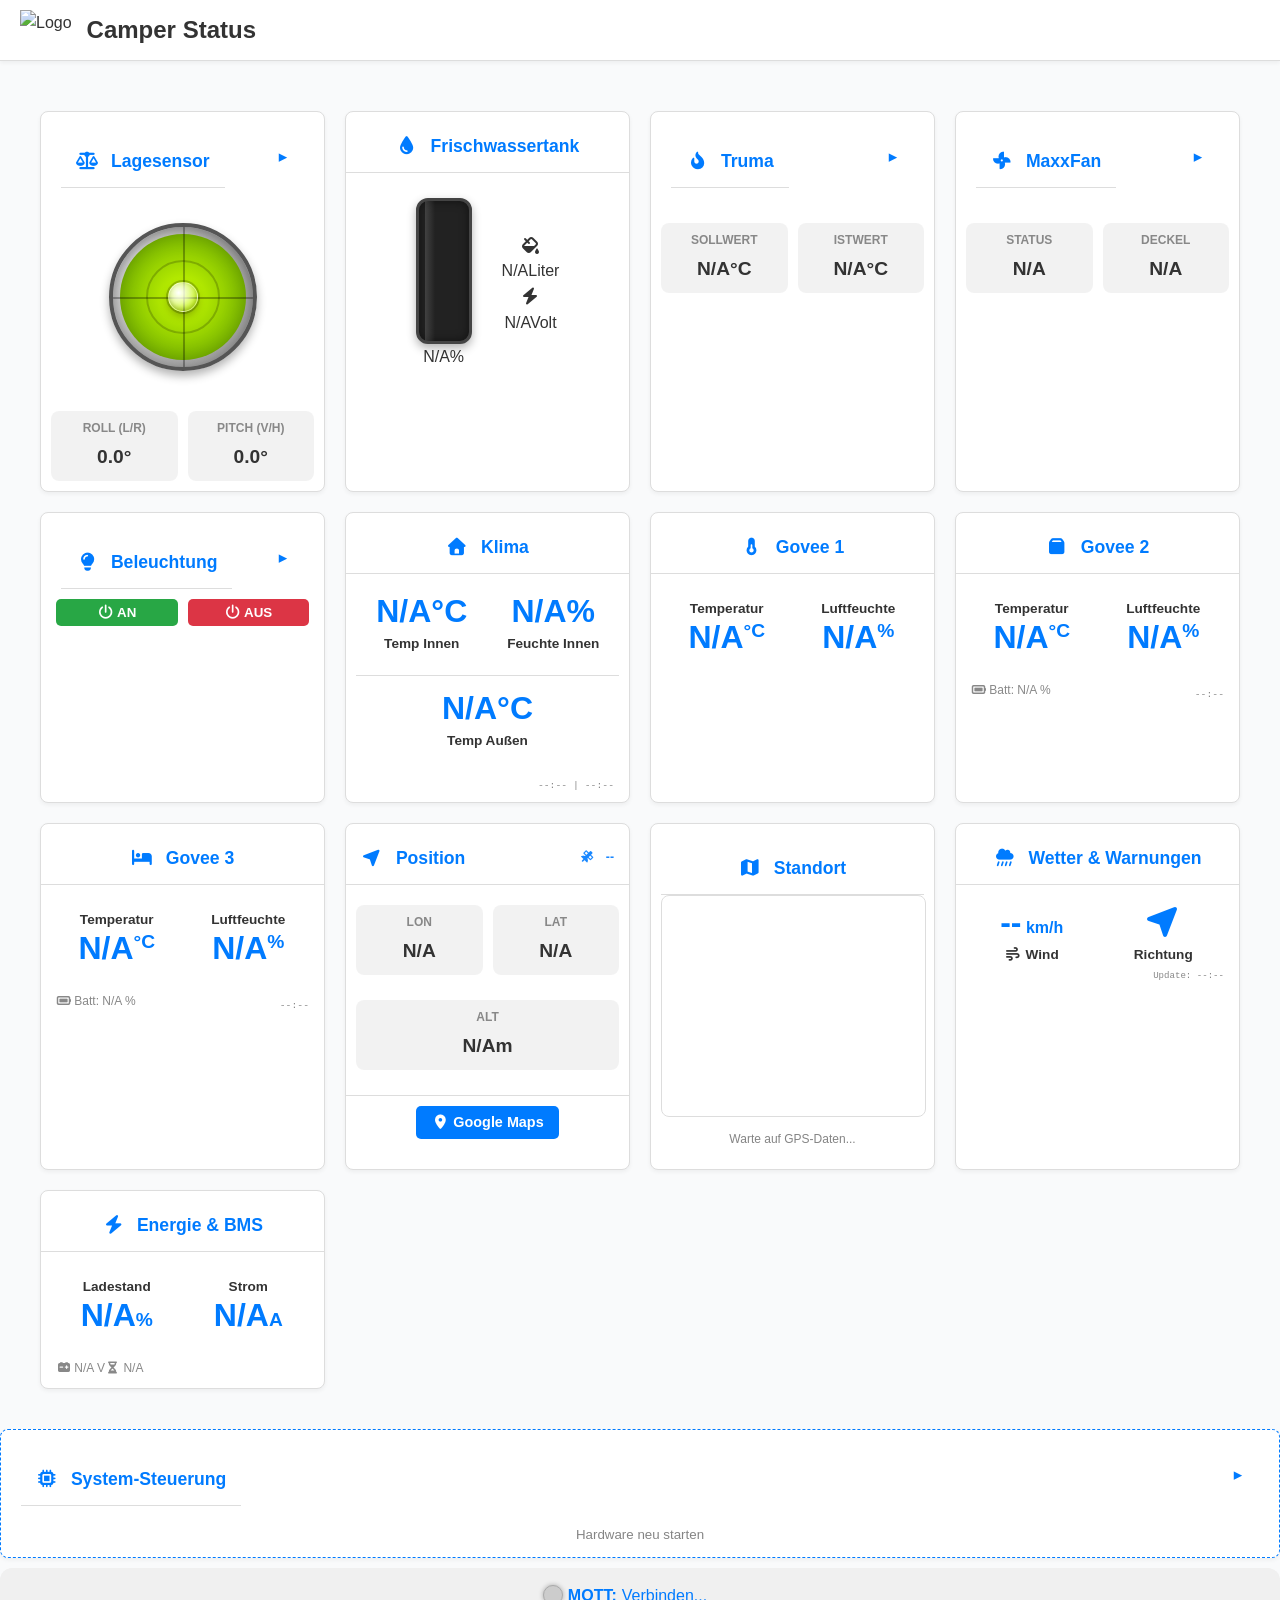
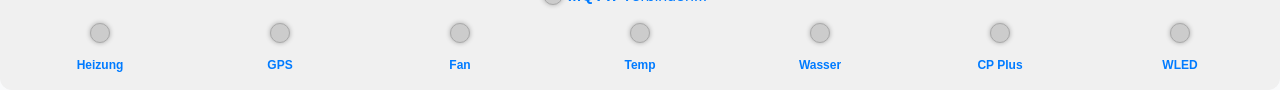
==== commit 32dc5703: "restructure" ====
--- a/www/dash/index.html
+++ b/www/dash/index.html
@@ -31,15 +31,15 @@
     <nav class="navbar">
       <img id="navLogo" src="./imag/felix.png" alt="Logo" class="nav-logo" />
       <h2 id="appTitle">Camper Status</h2>
-      <a href="control.html" class="nav-button"
-        ><i class="fa-solid fa-gear"></i
-      ></a>
     </nav>
 
     <div class="container">
       <div class="data-card">
-        <div class="data-item">
-          <h3><i class="fas fa-balance-scale"></i> Lagesensor</h3>
+        <div class="data-item collapsed">
+          <div class="steuerelement-header" onclick="toggleBox(this)">
+            <h3><i class="fas fa-balance-scale"></i> Lagesensor</h3>
+            <span class="toggle-icon">▼</span>
+          </div>
           <div class="bubble-level-container">
             <div class="level-shell">
               <div class="level-liquid"></div>
@@ -62,10 +62,16 @@
               </div>
             </div>
           </div>
-          <div style="padding: 5px 15px 15px;">
-            <button onclick="calibrateLevel()" class="btn-preset" style="width:100%; background:var(--accent-blue); color:white; border:none; padding:8px; border-radius:5px; font-weight:bold; cursor:pointer;">
-              <i class="fas fa-sync-alt"></i> Auf Null setzen
-            </button>
+          <div class="steuerelement-body">
+            <div style="padding: 5px 15px 15px">
+              <button
+                onclick="calibrateLevel()"
+                class="btn-preset-main"
+                style="width: 100%"
+              >
+                <i class="fas fa-sync-alt"></i> Auf Null setzen
+              </button>
+            </div>
           </div>
         </div>
 
@@ -104,6 +110,317 @@
           </div>
         </div>
 
+        <div class="data-item collapsed">
+          <div class="steuerelement-header" onclick="toggleBox(this)">
+            <h3><i class="fas fa-fire-flame-curved"></i> Truma</h3>
+            <span class="toggle-icon">▼</span>
+          </div>
+          <div class="custom-grid">
+            <div class="custom-grid-item">
+              <span class="custom-label">Sollwert</span>
+              <div class="custom-value">
+                <span id="setpointValue">N/A</span>°C
+              </div>
+            </div>
+            <div class="custom-grid-item">
+              <span class="custom-label">Istwert</span>
+              <div class="custom-value">
+                <span id="currentValue">N/A</span>°C
+              </div>
+            </div>
+          </div>
+          <div class="steuerelement-body">
+            <div
+              class="control-inner"
+              style="
+                border-top: 1px solid var(--border-color);
+                padding-top: 15px;
+                margin-top: 10px;
+              "
+            >
+              <div class="control-row">
+                <input
+                  type="number"
+                  id="trumaInput"
+                  value="20"
+                  step="0.5"
+                  class="steuer-input"
+                />
+                <button
+                  class="btn-preset-main"
+                  onclick="
+                    sendCommand(
+                      SETPOINT_SET_TOPIC,
+                      document.getElementById('trumaInput').value,
+                    )
+                  "
+                >
+                  Setzen
+                </button>
+              </div>
+              <div
+                class="preset-row"
+                style="
+                  margin-top: 10px;
+                  display: flex;
+                  gap: 5px;
+                  justify-content: center;
+                "
+              >
+                <button
+                  class="btn-small"
+                  onclick="sendCommand(SETPOINT_SET_TOPIC, '18')"
+                >
+                  18°
+                </button>
+                <button
+                  class="btn-small"
+                  onclick="sendCommand(SETPOINT_SET_TOPIC, '21')"
+                >
+                  21°
+                </button>
+                <button
+                  class="btn-small"
+                  onclick="sendCommand(SETPOINT_SET_TOPIC, '23')"
+                >
+                  23°
+                </button>
+              </div>
+            </div>
+          </div>
+        </div>
+
+        <div class="data-item collapsed">
+          <div class="steuerelement-header" onclick="toggleBox(this)">
+            <h3><i class="fas fa-fan"></i> MaxxFan</h3>
+            <span class="toggle-icon">▼</span>
+          </div>
+          <div class="custom-grid">
+            <div class="custom-grid-item">
+              <span class="custom-label">Status</span>
+              <div id="fanStateValue" class="custom-value">N/A</div>
+            </div>
+            <div class="custom-grid-item">
+              <span class="custom-label">Deckel</span>
+              <div id="lidStateValue" class="custom-value">N/A</div>
+            </div>
+          </div>
+          <div class="steuerelement-body">
+            <div
+              class="control-inner"
+              style="
+                border-top: 1px solid var(--border-color);
+                padding-top: 15px;
+                margin-top: 10px;
+              "
+            >
+              <div class="control-row-dual">
+                <button
+                  class="btn-preset-main"
+                  onclick="sendCommand(LID_COMMAND_TOPIC, 'OPEN')"
+                >
+                  Deckel Auf
+                </button>
+                <button
+                  class="btn-preset-main btn-danger"
+                  onclick="sendCommand(LID_COMMAND_TOPIC, 'CLOSE')"
+                >
+                  Deckel Zu
+                </button>
+              </div>
+              <div class="control-row-dual" style="margin-top: 10px">
+                <button
+                  class="btn-small"
+                  style="flex: 1"
+                  onclick="sendCommand(DIRECTION_COMMAND_TOPIC, 'IN')"
+                >
+                  Einzug
+                </button>
+                <button
+                  class="btn-small"
+                  style="flex: 1"
+                  onclick="sendCommand(DIRECTION_COMMAND_TOPIC, 'OUT')"
+                >
+                  Auszug
+                </button>
+              </div>
+              <div class="control-row" style="margin-top: 15px">
+                <input
+                  type="number"
+                  id="fanInput"
+                  placeholder="%"
+                  class="steuer-input"
+                />
+                <button
+                  class="btn-preset-main"
+                  onclick="
+                    sendCommand(
+                      SPEED_COMMAND_TOPIC,
+                      document.getElementById('fanInput').value,
+                    )
+                  "
+                >
+                  Set Speed
+                </button>
+                <button
+                  class="btn-small"
+                  onclick="sendCommand(AUTO_COMMAND_TOPIC, 'ON')"
+                >
+                  Auto
+                </button>
+              </div>
+            </div>
+          </div>
+        </div>
+        <div class="data-item collapsed">
+          <div
+            class="steuerelement-header"
+            onclick="toggleBox(this)"
+            style="cursor: pointer"
+          >
+            <h3><i class="fas fa-lightbulb"></i> Beleuchtung</h3>
+            <span class="toggle-icon">▼</span>
+          </div>
+
+          <div
+            class="quick-power-bar"
+            style="
+              display: flex;
+              gap: 10px;
+              padding: 0 15px 10px 15px;
+              margin-top: -5px;
+            "
+          >
+            <button
+              class="btn-preset-main btn-success"
+              style="flex: 1; padding: 6px"
+              onclick="sendCommand(WLED_BASE, 'ON')"
+            >
+              <i class="fas fa-power-off"></i> AN
+            </button>
+            <button
+              class="btn-preset-main btn-danger"
+              style="flex: 1; padding: 6px"
+              onclick="sendCommand(WLED_BASE, 'OFF')"
+            >
+              <i class="fas fa-power-off"></i> AUS
+            </button>
+          </div>
+
+          <div class="steuerelement-body">
+            <div
+              class="control-inner"
+              style="
+                border-top: 1px solid var(--border-color);
+                padding-top: 15px;
+              "
+            >
+              <button
+                class="btn-preset-main"
+                style="width: 100%; margin-bottom: 15px; background: #555"
+                onclick="
+                  sendCommand(wledConfig.mqttTopic, wledConfig.farben.solid)
+                "
+              >
+                <i class="fas fa-stop-circle"></i> Effekt stoppen (Solid Mode)
+              </button>
+
+              <div class="color-dot-container">
+                <div
+                  class="color-dot"
+                  style="background: #00ff00"
+                  onclick="
+                    sendCommand(wledConfig.mqttTopic, wledConfig.farben.gruen)
+                  "
+                ></div>
+                <div
+                  class="color-dot"
+                  style="background: #ffcc66"
+                  onclick="
+                    sendCommand(
+                      wledConfig.mqttTopic,
+                      wledConfig.farben.warmweiss,
+                    )
+                  "
+                ></div>
+                <div
+                  class="color-dot"
+                  style="background: #ffffff"
+                  onclick="
+                    sendCommand(wledConfig.mqttTopic, wledConfig.farben.weiss)
+                  "
+                ></div>
+                <div
+                  class="color-dot"
+                  style="background: #ff0000"
+                  onclick="
+                    sendCommand(wledConfig.mqttTopic, wledConfig.farben.rot)
+                  "
+                ></div>
+                <div
+                  class="color-dot"
+                  style="background: #0000ff"
+                  onclick="
+                    sendCommand(wledConfig.mqttTopic, wledConfig.farben.blau)
+                  "
+                ></div>
+              </div>
+
+              <div
+                class="effect-grid"
+                style="
+                  display: grid;
+                  grid-template-columns: 1fr 1fr;
+                  gap: 10px;
+                  margin-top: 15px;
+                "
+              >
+                <button
+                  class="btn-eff e-freqwave"
+                  onclick="
+                    sendCommand(
+                      wledConfig.mqttTopic,
+                      wledConfig.effekte.freqwave,
+                    )
+                  "
+                >
+                  Freqwave
+                </button>
+
+                <button
+                  class="btn-eff e-candle"
+                  onclick="
+                    sendCommand(wledConfig.mqttTopic, wledConfig.effekte.candle)
+                  "
+                >
+                  Candle
+                </button>
+
+                <button
+                  class="btn-eff e-blends"
+                  onclick="
+                    sendCommand(wledConfig.mqttTopic, wledConfig.effekte.blends)
+                  "
+                >
+                  Blends
+                </button>
+
+                <button
+                  class="btn-eff e-fireworks"
+                  onclick="
+                    sendCommand(
+                      wledConfig.mqttTopic,
+                      wledConfig.effekte.fireworks,
+                    )
+                  "
+                >
+                  Fireworks
+                </button>
+              </div>
+            </div>
+          </div>
+        </div>
+
         <div class="data-item govee-card" id="geoposCard">
           <h3><i class="fas fa-home"></i> Klima</h3>
           <div class="govee-card-body">
@@ -147,7 +464,7 @@
         </div>
 
         <div class="data-item govee-card" id="goveeCard1">
-          <h3><i class="fas fa-thermometer-half"></i> Außentemperatur</h3>
+          <h3><i class="fas fa-thermometer-half"></i> Govee 1</h3>
           <div class="govee-card-body">
             <div class="govee-temp-hum-group">
               <div class="govee-value-item">
@@ -169,7 +486,7 @@
         </div>
 
         <div class="data-item govee-card" id="goveeCard2">
-          <h3><i class="fas fa-box"></i> Kühlschrank</h3>
+          <h3><i class="fas fa-box"></i> Govee 2</h3>
           <div class="govee-card-body">
             <div class="govee-temp-hum-group">
               <div class="govee-value-item">
@@ -198,7 +515,7 @@
         </div>
 
         <div class="data-item govee-card" id="goveeCard3">
-          <h3><i class="fas fa-bed"></i> Schlafbereich</h3>
+          <h3><i class="fas fa-bed"></i> Govee 3</h3>
           <div class="govee-card-body">
             <div class="govee-temp-hum-group">
               <div class="govee-value-item">
@@ -222,48 +539,6 @@
             </div>
             <div class="time-display">
               <span id="goveeTimeValue3">--:--</span>
-            </div>
-          </div>
-        </div>
-
-        <div class="data-item">
-          <h3><i class="fas fa-fire-flame-curved"></i> Truma</h3>
-          <div class="custom-grid">
-            <div class="custom-grid-item">
-              <span class="custom-label">Sollwert</span>
-              <div class="custom-value">
-                <span id="setpointValue">N/A</span>°C
-              </div>
-            </div>
-            <div class="custom-grid-item">
-              <span class="custom-label">Istwert</span>
-              <div class="custom-value">
-                <span id="currentValue">N/A</span>°C
-              </div>
-            </div>
-          </div>
-        </div>
-
-        <div class="data-item">
-          <h3><i class="fas fa-fan"></i> MaxxFan</h3>
-          <div class="custom-grid">
-            <div class="custom-grid-item">
-              <span class="custom-label">Lüfter</span>
-              <div id="fanStateValue" class="custom-value">N/A</div>
-            </div>
-            <div class="custom-grid-item">
-              <span class="custom-label">Deckel</span>
-              <div id="lidStateValue" class="custom-value">N/A</div>
-            </div>
-          </div>
-          <div class="custom-grid" style="margin-top: 5px">
-            <div class="custom-grid-item">
-              <span class="custom-label">Richtung</span>
-              <div id="directionValue" class="custom-value">N/A</div>
-            </div>
-            <div class="custom-grid-item">
-              <span class="custom-label">Auto</span>
-              <div id="autoStateValue" class="custom-value">N/A</div>
             </div>
           </div>
         </div>
@@ -351,39 +626,81 @@
               style="position: absolute; top: 0; left: 0"
             ></iframe>
           </div>
-          <div class="time-display" style="text-align: center; margin-top: 5px">
-            <small id="mapStatus">Warte auf GPS...</small>
-          </div>
-        </div>
-
-<div class="data-item weather-card">
-  <h3><i class="fas fa-cloud-showers-heavy"></i> Wetter & Warnungen</h3>
-  <div class="govee-card-body" id="weatherWidget" style="padding-bottom: 20px !important;">
-    <div class="govee-temp-hum-group">
-      <div class="govee-value-item">
-        <div class="large-value"><span id="liveWindSpeed">--</span><span style="font-size: 0.5em"> km/h</span></div>
-        <span class="unit-label"><i class="fas fa-wind"></i> Wind</span>
-      </div>
-      <div class="govee-value-item">
-        <div class="large-value" id="windDirIcon" style="display: inline-block;">
-          <i class="fas fa-location-arrow"></i>
-        </div>
-        <span class="unit-label" id="windDirText">Richtung</span>
-      </div>
-    </div>
-
-    <div id="weatherAlertBox" style="margin: 15px 10px 0; padding: 10px; border-radius: 8px; background: rgba(211, 47, 47, 0.1); display: none; border: 1px solid rgba(211, 47, 47, 0.2);">
-      <div style="color: #d32f2f; font-weight: bold; font-size: 0.85em; margin-bottom: 4px;">
-        <i class="fas fa-exclamation-triangle"></i> WETTERWARNUNG:
-      </div>
-      <div id="weatherAlertText" style="font-size: 0.8em; line-height: 1.2; color: var(--text-color);">Keine Warnungen</div>
-    </div>
-
-    <div class="time-display" style="bottom: 8px; font-size: 0.7em;">
-      Update: <span id="weatherUpdateTime">--:--</span>
-    </div>
-  </div>
-</div>
+          <div
+            id="mapStatusContainer"
+            style="text-align: center; padding: 8px 0"
+          >
+            <small id="mapStatus" style="opacity: 0.6; font-size: 0.75em"
+              >Warte auf GPS-Daten...</small
+            >
+          </div>
+        </div>
+
+        <div class="data-item weather-card">
+          <h3><i class="fas fa-cloud-showers-heavy"></i> Wetter & Warnungen</h3>
+          <div
+            class="govee-card-body"
+            id="weatherWidget"
+            style="padding-bottom: 20px !important"
+          >
+            <div class="govee-temp-hum-group">
+              <div class="govee-value-item">
+                <div class="large-value">
+                  <span id="liveWindSpeed">--</span
+                  ><span style="font-size: 0.5em"> km/h</span>
+                </div>
+                <span class="unit-label"><i class="fas fa-wind"></i> Wind</span>
+              </div>
+              <div class="govee-value-item">
+                <div
+                  class="large-value"
+                  id="windDirIcon"
+                  style="display: inline-block"
+                >
+                  <i class="fas fa-location-arrow"></i>
+                </div>
+                <span class="unit-label" id="windDirText">Richtung</span>
+              </div>
+            </div>
+
+            <div
+              id="weatherAlertBox"
+              style="
+                margin: 15px 10px 0;
+                padding: 10px;
+                border-radius: 8px;
+                background: rgba(211, 47, 47, 0.1);
+                display: none;
+                border: 1px solid rgba(211, 47, 47, 0.2);
+              "
+            >
+              <div
+                style="
+                  color: #d32f2f;
+                  font-weight: bold;
+                  font-size: 0.85em;
+                  margin-bottom: 4px;
+                "
+              >
+                <i class="fas fa-exclamation-triangle"></i> WETTERWARNUNG:
+              </div>
+              <div
+                id="weatherAlertText"
+                style="
+                  font-size: 0.8em;
+                  line-height: 1.2;
+                  color: var(--text-color);
+                "
+              >
+                Keine Warnungen
+              </div>
+            </div>
+
+            <div class="time-display" style="bottom: 8px; font-size: 0.7em">
+              Update: <span id="weatherUpdateTime">--:--</span>
+            </div>
+          </div>
+        </div>
         <div class="data-item battery-card">
           <h3><i class="fas fa-bolt"></i> Energie & BMS</h3>
           <div class="govee-card-body">
@@ -423,31 +740,73 @@
           </div>
         </div>
       </div>
-      <div class="system-status-container">
-        <div class="mqtt-status-group">
-          <div id="mqttLed" class="status-led" style="margin-top: 0"></div>
-          <div class="mqtt-info">MQTT:</div>
-          <span id="mqttStatusLabel">Verbinden...</span>
-        </div>
+    </div>
+    <div class="data-item collapsed system-kachel">
+      <div class="steuerelement-header" onclick="toggleBox(this)">
+        <h3><i class="fas fa-microchip"></i> System-Steuerung</h3>
+        <span class="toggle-icon">▼</span>
+      </div>
+
+      <div style="text-align: center; padding-bottom: 10px">
+        <small style="opacity: 0.6">Hardware neu starten</small>
+      </div>
+
+      <div class="steuerelement-body">
+        <div
+          class="control-inner"
+          style="border-top: 1px solid var(--border-color); padding-top: 15px"
+        >
+          <div class="restart-grid">
+            <button
+              class="btn-restart"
+              onclick="sendCommand(RESTART_HEATER_TOPIC, '1')"
+            >
+              <i class="fas fa-fire"></i> Truma
+            </button>
+            <button
+              class="btn-restart"
+              onclick="sendCommand(RESTART_FAN_TOPIC, '1')"
+            >
+              <i class="fas fa-fan"></i> MaxxFan
+            </button>
+            <button
+              class="btn-restart"
+              onclick="sendCommand(RESTART_GPS_TOPIC, '1')"
+            >
+              <i class="fas fa-location-arrow"></i> GPS/Lage
+            </button>
+          </div>
+        </div>
+      </div>
+    </div>
+
+    <div class="system-status-container full-width-status">
+      <div class="mqtt-status-group">
+        <div id="mqttLed" class="status-led" style="margin-top: 0"></div>
+        <div class="mqtt-info">MQTT:</div>
+        <span id="mqttStatusLabel">Verbinden...</span>
+      </div>
+
+      <div class="status-led-grid">
         <div class="status-item">
           <div id="heaterLed" class="status-led"></div>
           <div class="status-label">Heizung</div>
         </div>
         <div class="status-item">
           <div id="gpsLed" class="status-led"></div>
-          <div class="status-label">GPS/Lage</div>
+          <div class="status-label">GPS</div>
         </div>
         <div class="status-item">
           <div id="maxxFanLed" class="status-led"></div>
-          <div class="status-label">MaxxFan</div>
+          <div class="status-label">Fan</div>
         </div>
         <div class="status-item">
           <div id="tempLed" class="status-led"></div>
-          <div class="status-label">Temperatur</div>
+          <div class="status-label">Temp</div>
         </div>
         <div class="status-item">
           <div id="waterLed" class="status-led"></div>
-          <div class="status-label">Wasserstand</div>
+          <div class="status-label">Wasser</div>
         </div>
         <div class="status-item">
           <div id="cpLed" class="status-led"></div>
@@ -505,63 +864,129 @@
         const mapIframe = document.getElementById("mapIframe");
         const mapStatus = document.getElementById("mapStatus");
         if (!mapIframe) return;
+
         const zoom = 0.005;
         const latNum = parseFloat(lat);
         const lonNum = parseFloat(lon);
 
         if (!isNaN(latNum) && !isNaN(lonNum)) {
           const url = `https://www.openstreetmap.org/export/embed.html?bbox=${lonNum - zoom},${latNum - zoom},${lonNum + zoom},${latNum + zoom}&layer=mapnik&marker=${latNum},${lonNum}`;
+
           if (mapIframe.src !== url) {
             mapIframe.src = url;
-            if (mapStatus) mapStatus.textContent = "Karte aktualisiert";
+            if (mapStatus) {
+              mapStatus.textContent =
+                "Karte aktualisiert: " +
+                new Date().toLocaleTimeString([], {
+                  hour: "2-digit",
+                  minute: "2-digit",
+                });
+            }
           }
+        } else {
+          if (mapStatus) mapStatus.textContent = "Suche GPS Signal...";
         }
       }
-   
-async function updateWeatherData() {
-  // Nur abfragen, wenn wir Koordinaten haben
-  if (currentLat === "N/A" || currentLon === "N/A") return;
-
-  try {
-    const url = `https://api.openweathermap.org/data/2.5/weather?lat=${currentLat}&lon=${currentLon}&appid=${weatherApiKey}&units=metric&lang=de`;
-    const response = await fetch(url);
-    const data = await response.json();
-
-    // 1. Windgeschwindigkeit (m/s zu km/h)
-    const windSpeedKmH = (data.wind.speed * 3.6).toFixed(1);
-    document.getElementById("liveWindSpeed").textContent = windSpeedKmH;
-    
-    // 2. Windrichtung Icon drehen
-    const windDeg = data.wind.deg;
-    const dirIcon = document.getElementById("windDirIcon");
-    if (dirIcon) {
-        // Wir addieren -45 Grad, weil das location-arrow Icon standardmäßig schräg steht
-        dirIcon.style.transform = `rotate(${windDeg - 45}deg)`; 
-        dirIcon.style.transition = "transform 1s ease";
-    }
-
-    // 3. Warn-Logik
-    const alertBox = document.getElementById("weatherAlertBox");
-    const alertText = document.getElementById("weatherAlertText");
-    
-    // Prüfen auf Unwetter (Thunderstorm) oder starken Wind (> 40 km/h)
-    if (data.wind.speed > 11.1 || data.weather[0].main === "Thunderstorm" || data.weather[0].main === "Snow") {
-        alertBox.style.display = "block";
-        alertText.textContent = data.weather[0].description + " bei " + windSpeedKmH + " km/h Wind.";
-    } else {
-        alertBox.style.display = "none";
-    }
-
-    document.getElementById("weatherUpdateTime").textContent = new Date().toLocaleTimeString([], {hour: '2-digit', minute:'2-digit'});
-
-  } catch (error) {
-    console.error("Wetter-Fehler:", error);
-  }
-}
-
-// Nur ein Intervall für das Wetter (alle 10 Minuten)
-setInterval(updateWeatherData, 600000);
-
+
+      // Funktion zum Aufklappen der Kacheln
+      function toggleBox(headerElement) {
+        const box = headerElement.closest(".data-item");
+        box.classList.toggle("collapsed");
+      }
+
+      function sendCommand(topic, payload) {
+        // Da du mqtt.min.js nutzt, verwenden wir die .publish Methode des existierenden clients
+        if (client && client.connected) {
+          client.publish(topic, payload.toString(), { qos: 0 }, (error) => {
+            if (error) {
+              console.error("Sende-Fehler:", error);
+            } else {
+              console.log(`MQTT gesendet: ${topic} -> ${payload}`);
+            }
+          });
+        } else {
+          console.error(
+            "MQTT nicht verbunden! Befehl konnte nicht gesendet werden.",
+          );
+          // Optional: Visuelles Feedback für dich
+          mqttStatusLabelElement.textContent = "Sende-Fehler (Offline)";
+        }
+      }
+
+      async function updateWeatherData() {
+        // 1. Sicherheitscheck: Sind lat und lon gültige Zahlen?
+        const latNum = parseFloat(currentLat);
+        const lonNum = parseFloat(currentLon);
+
+        if (
+          isNaN(latNum) ||
+          isNaN(lonNum) ||
+          currentLat === "N/A" ||
+          currentLon === "N/A"
+        ) {
+          console.log(
+            "Wetter-Update übersprungen: Warte auf gültige GPS-Daten...",
+          );
+          return; // Funktion abbrechen, wenn keine Daten da sind
+        }
+
+        try {
+          const url = `https://api.openweathermap.org/data/2.5/weather?lat=${latNum}&lon=${lonNum}&appid=${weatherApiKey}&units=metric&lang=de`;
+          const response = await fetch(url);
+
+          // Prüfen ob die Antwort vom Server okay ist
+          if (!response.ok) {
+            throw new Error(`OpenWeather API Fehler: ${response.status}`);
+          }
+
+          const data = await response.json();
+
+          // 2. Sicherheitscheck: Enthält die Antwort die erwarteten Daten?
+          if (data && data.wind) {
+            // Windgeschwindigkeit (m/s zu km/h)
+            const windSpeedKmH = (data.wind.speed * 3.6).toFixed(1);
+            document.getElementById("liveWindSpeed").textContent = windSpeedKmH;
+
+            // Windrichtung Icon drehen
+            const windDeg = data.wind.deg || 0;
+            const dirIcon = document.getElementById("windDirIcon");
+            if (dirIcon) {
+              dirIcon.style.transform = `rotate(${windDeg - 45}deg)`;
+              dirIcon.style.transition = "transform 1s ease";
+            }
+
+            // Warn-Logik
+            const alertBox = document.getElementById("weatherAlertBox");
+            const alertText = document.getElementById("weatherAlertText");
+
+            if (
+              data.wind.speed > 11.1 ||
+              data.weather[0].main === "Thunderstorm" ||
+              data.weather[0].main === "Snow"
+            ) {
+              alertBox.style.display = "block";
+              alertText.textContent =
+                data.weather[0].description +
+                " bei " +
+                windSpeedKmH +
+                " km/h Wind.";
+            } else {
+              alertBox.style.display = "none";
+            }
+
+            document.getElementById("weatherUpdateTime").textContent =
+              new Date().toLocaleTimeString([], {
+                hour: "2-digit",
+                minute: "2-digit",
+              });
+          }
+        } catch (error) {
+          console.error("Wetter-Fehler:", error);
+        }
+      }
+
+      // Nur ein Intervall für das Wetter (alle 10 Minuten)
+      setInterval(updateWeatherData, 600000);
 
       // Verarbeitet Govee JSON Daten von der Python-Brücke
       function processGoveeData(payload, index) {
@@ -585,7 +1010,7 @@
         }
       }
 
-       function sendAuthToWaterNode() {
+      function sendAuthToWaterNode() {
         if (!client || !client.connected) return;
 
         // Prüfen, ob die Variablen existieren und NICHT mehr der Standard-Text sind
@@ -609,59 +1034,64 @@
         console.log("Wassersensor: Authentifizierung erfolgreich gesendet.");
       }
 
-        function calibrateLevel() {
-            // Die aktuellen Roh-Werte werden zum neuen Nullpunkt addiert
-            // absoluten Offset relativ zum Sensor-Nullwert speichern
-            rollOffset = currentRoll + rollOffset;
-            pitchOffset = currentPitch + pitchOffset;
-
-            localStorage.setItem("rollOffset", rollOffset);
-            localStorage.setItem("pitchOffset", pitchOffset);
-
-            console.log("Kalibriert: Roll Offset " + rollOffset + ", Pitch Offset " + pitchOffset);
-            
-            // Anzeige sofort aktualisieren
-            updateBubblePosition();
+      function calibrateLevel() {
+        // Wir speichern die AKTUELLEN ROHWERTE des Sensors als neuen Nullpunkt.
+        // Wichtig: Wir addieren nichts mehr auf den alten Offset drauf.
+        rollOffset = currentRoll;
+        pitchOffset = currentPitch;
+
+        // Speichern im Browser, damit es nach einem Refresh bleibt
+        localStorage.setItem("rollOffset", rollOffset);
+        localStorage.setItem("pitchOffset", pitchOffset);
+
+        console.log(
+          "Neu kalibriert auf Absolutwert: Roll " +
+            rollOffset +
+            ", Pitch " +
+            pitchOffset,
+        );
+
+        // Anzeige sofort aktualisieren
+        updateBubblePosition();
+      }
+
+      // Diese Funktion wird von MQTT aufgerufen
+      function updateTiltGauge(roll, pitch) {
+        currentRoll = roll;
+        currentPitch = pitch;
+        updateBubblePosition();
+      }
+
+      function updateBubblePosition() {
+        const bubble = document.getElementById("spiritBubble");
+        if (!bubble) return;
+
+        // Berechnung: Aktueller Sensorwert MINUS Kalibrierungs-Nullpunkt
+        const correctedRoll = currentRoll - rollOffset;
+        const correctedPitch = currentPitch - pitchOffset;
+
+        const sensitivity = 3.5;
+        const maxOffset = 55;
+
+        let xOffset = correctedRoll * sensitivity;
+        let yOffset = correctedPitch * sensitivity;
+
+        const distance = Math.sqrt(xOffset * xOffset + yOffset * yOffset);
+        if (distance > maxOffset) {
+          const ratio = maxOffset / distance;
+          xOffset *= ratio;
+          yOffset *= ratio;
         }
 
-        // Diese Funktion wird von MQTT aufgerufen
-        function updateTiltGauge(roll, pitch) {
-          currentRoll = roll;
-          currentPitch = pitch;
-          updateBubblePosition();
-        }
-
-        function updateBubblePosition() {
-            const bubble = document.getElementById("spiritBubble");
-            if (!bubble) return;
-
-            // --- Abzug des Offsets ---
-            const correctedRoll = currentRoll - rollOffset;
-            const correctedPitch = currentPitch - pitchOffset;
-
-            const sensitivity = 3.5;
-            const maxOffset = 55;
-
-            // Berechnung des Versatzes mit korrigierten Werten
-            let xOffset = correctedRoll * sensitivity;
-            let yOffset = correctedPitch * sensitivity;
-
-            const distance = Math.sqrt(xOffset * xOffset + yOffset * yOffset);
-            if (distance > maxOffset) {
-                const ratio = maxOffset / distance;
-                xOffset *= ratio;
-                yOffset *= ratio;
-            }
-
-            bubble.style.left = `calc(50% + ${xOffset}px)`;
-            bubble.style.top = `calc(50% + ${yOffset}px)`;
-
-            // Optional: Falls du Textwerte anzeigst, diese auch korrigieren
-            const rollText = document.getElementById("rollValueGraph");
-            const pitchText = document.getElementById("pitchValueGraph");
-            if (rollText) rollText.textContent = correctedRoll.toFixed(1);
-            if (pitchText) pitchText.textContent = correctedPitch.toFixed(1);
-        }
+        bubble.style.left = `calc(50% + ${xOffset}px)`;
+        bubble.style.top = `calc(50% + ${yOffset}px)`;
+
+        // Textwerte in der Kachel aktualisieren
+        const rollText = document.getElementById("rollValueGraph");
+        const pitchText = document.getElementById("pitchValueGraph");
+        if (rollText) rollText.textContent = correctedRoll.toFixed(1);
+        if (pitchText) pitchText.textContent = correctedPitch.toFixed(1);
+      }
       /**
        * =========================================================
        * --- 2. MQTT VERBINDUNG & LOGIK ---
@@ -871,13 +1301,13 @@
               updateWeatherData();
               break;
             case GPS_ROLL_TOPIC:
-            currentRoll = parseFloat(payloadToUse);
-            updateBubblePosition();
-            break;
+              currentRoll = parseFloat(payloadToUse);
+              updateBubblePosition();
+              break;
             case GPS_PITCH_TOPIC:
-            currentPitch = parseFloat(payloadToUse);
-            updateBubblePosition();
-            break;
+              currentPitch = parseFloat(payloadToUse);
+              updateBubblePosition();
+              break;
             case GEOPOS_TEMP_TOPIC:
               document.getElementById("geoposTempValue").textContent =
                 parseFloat(payloadToUse).toFixed(1);
--- a/www/dash/style.css
+++ b/www/dash/style.css
@@ -154,6 +154,135 @@
 /* ========================================================= */
 /* --- 3. KACHEL-LAYOUT (GRID) ---                           */
 /* ========================================================= */
+
+/* Header-Bereich klickbar machen */
+.steuerelement-header {
+  display: flex;
+  justify-content: space-between;
+  align-items: center;
+  cursor: pointer;
+  padding-right: 10px;
+}
+
+/* Pfeil-Animation */
+.toggle-icon {
+  transition: transform 0.3s ease;
+  color: var(--accent-blue);
+  font-size: 0.9em;
+}
+
+/* Wenn Kachel eingeklappt: Body verstecken, Pfeil drehen */
+.data-item.collapsed .steuerelement-body {
+  display: none;
+}
+
+.data-item.collapsed .toggle-icon {
+  transform: rotate(-90deg);
+}
+
+/* Styling für die Steuerungselemente innerhalb der Kachel */
+.control-inner {
+  padding: 0 15px 15px 15px;
+  display: flex;
+  flex-direction: column;
+  gap: 12px;
+}
+
+.control-row {
+  display: flex;
+  gap: 10px;
+  justify-content: center;
+}
+
+.control-row-dual {
+  display: flex;
+  gap: 10px;
+}
+
+.control-row-dual button {
+  flex: 1;
+}
+
+.steuer-input {
+  width: 65px;
+  padding: 6px;
+  border-radius: 5px;
+  border: 1px solid var(--border-color);
+  background: var(--card-bg);
+  color: var(--text-color);
+}
+
+.btn-preset-main {
+  background: var(--accent-blue);
+  color: white;
+  border: none;
+  padding: 8px 15px;
+  border-radius: 5px;
+  font-weight: bold;
+  cursor: pointer;
+}
+
+.btn-success {
+  background: #28a745;
+}
+.btn-danger {
+  background: #dc3545;
+}
+
+.btn-small {
+  background: var(--status-bar-bg);
+  border: 1px solid var(--border-color);
+  color: var(--text-color);
+  padding: 5px 10px;
+  border-radius: 4px;
+  cursor: pointer;
+  font-size: 0.85em;
+}
+
+/* Design-Anpassung für die Effekte im kleinen Grid */
+.effect-grid {
+  display: grid;
+  grid-template-columns: 1fr 1fr;
+  gap: 8px;
+  margin-top: 5px;
+}
+
+.toggle-icon {
+  transition: transform 0.3s ease;
+  color: var(--accent-blue);
+}
+
+.collapsed .steuerelement-body {
+  display: none;
+}
+
+.collapsed .toggle-icon {
+  transform: rotate(-90deg);
+}
+
+.steuerelement-body {
+  animation: fadeIn 0.3s ease;
+}
+
+@keyframes fadeIn {
+  from {
+    opacity: 0;
+  }
+  to {
+    opacity: 1;
+  }
+}
+
+/* Button Styles für die Steuerung */
+.btn-preset {
+  background: var(--accent-blue);
+  color: white;
+  border: none;
+  padding: 8px 12px;
+  border-radius: 5px;
+  cursor: pointer;
+  font-weight: bold;
+}
 
 .data-card {
   display: grid;
@@ -604,6 +733,31 @@
 /* ========================================================= */
 /* --- 6. STEUERUNG (Buttons & Accordion) ---                */
 /* ========================================================= */
+/* Akkordeon Style */
+.control-panel {
+  max-height: 0;
+  overflow: hidden;
+  transition: max-height 0.3s ease-out;
+  background: rgba(0, 0, 0, 0.03);
+  border-radius: 0 0 8px 8px;
+  padding: 0 15px;
+}
+
+.data-item.active .control-panel {
+  max-height: 200px; /* Groß genug für die Buttons */
+  padding: 15px;
+  border-top: 1px solid var(--border-color);
+}
+
+.expand-btn {
+  cursor: pointer;
+  float: right;
+  transition: transform 0.3s;
+}
+
+.data-item.active .expand-btn {
+  transform: rotate(180deg);
+}
 
 .steuerelement-header {
   cursor: pointer;
@@ -738,24 +892,80 @@
 }
 
 /* Basis-Design für quadratische Effekt-Buttons */
+./* Grundstyle für alle Effekt-Buttons */
 .btn-eff {
-  aspect-ratio: 1 / 1; /* Zwingt den Button ins Quadrat */
   border: none;
-  border-radius: 10px; /* Schöne abgerundete Ecken */
+  border-radius: 8px;
   color: white;
+  padding: 12px 5px;
   font-weight: bold;
-  font-size: 0.65rem;
-  cursor: pointer;
-  display: flex;
-  flex-direction: column;
-  justify-content: center;
-  align-items: center;
-  gap: 4px;
+  text-shadow: 1px 1px 2px rgba(0, 0, 0, 0.7);
+  cursor: pointer;
   transition:
-    transform 0.1s,
-    filter 0.2s;
-  box-shadow: 0 4px 6px rgba(0, 0, 0, 0.2);
-  padding: 5px;
+    transform 0.2s,
+    box-shadow 0.2s;
+  overflow: hidden;
+  position: relative;
+}
+
+.btn-eff:active {
+  transform: scale(0.95);
+}
+
+/* Freqwave: Blau-Töne */
+.e-freqwave {
+  background: linear-gradient(90deg, #00c6ff, #0072ff, #00c6ff);
+  background-size: 200% auto;
+  animation: wave-move 3s linear infinite;
+}
+
+/* Candle: Warmes Glühen */
+.e-candle {
+  background: linear-gradient(to top, #e65100, #ff9800, #ffcc80);
+  box-shadow: 0 0 10px rgba(255, 152, 0, 0.3);
+}
+
+/* Blends: Regenbogen */
+.e-blends {
+  background: linear-gradient(
+    45deg,
+    #f44336,
+    #9c27b0,
+    #2196f3,
+    #4caf50,
+    #ffeb3b,
+    #f44336
+  );
+  background-size: 300% 300%;
+  animation: rainbow-move 5s ease infinite;
+}
+
+/* Fireworks: Dunkel mit bunten Akzenten */
+.e-fireworks {
+  background: radial-gradient(circle, #ffeb3b 10%, #f44336 30%, #212121 80%);
+  border: 1px solid #ffeb3b;
+}
+
+/* Animationen */
+@keyframes wave-move {
+  0% {
+    background-position: 0% 50%;
+  }
+  100% {
+    background-position: 200% 50%;
+  }
+}
+
+@keyframes rainbow-move {
+  0% {
+    background-position: 0% 50%;
+  }
+  50% {
+    background-position: 100% 50%;
+  }
+  100% {
+    background-position: 0% 50%;
+  }
 }
 
 .btn-eff i {
@@ -765,10 +975,6 @@
 .btn-eff span {
   display: block;
   line-height: 1.1;
-}
-
-.btn-eff:active {
-  transform: scale(0.9);
 }
 
 /* Farbpunkte Container zentrieren */
@@ -808,33 +1014,151 @@
   }
 }
 
-/* Individuelle Styles für die Effekte (Verläufe beibehalten) */
-.e-rainbow {
-  background: linear-gradient(135deg, #ff0000, #ffea00, #00ff00, #0000ff);
-}
-.e-blink {
-  background: #444;
-  border: 1px dashed #fff;
-}
-.e-fire {
-  background: linear-gradient(135deg, #ff5f6d, #ffc371);
-}
-.e-scan {
-  background: #000;
-  border-left: 3px solid #f00;
-  border-right: 3px solid #f00;
-}
-.e-breath {
-  background: linear-gradient(135deg, #2193b0, #6dd5ed);
-}
-.e-loop {
-  background: linear-gradient(135deg, #8e2de2, #4a00e0);
-}
-.e-aurora {
-  background: linear-gradient(135deg, #00ff87, #60efff);
-  color: #222;
-}
-.e-cinema {
-  background: #222;
-  box-shadow: inset 0 0 10px #666;
-}
+/* Akkordeon Steuerung */
+.steuerelement-header {
+  cursor: pointer;
+  display: flex;
+  justify-content: space-between;
+  align-items: center;
+}
+
+.toggle-icon {
+  margin-right: 15px;
+  transition: transform 0.3s ease;
+  color: var(--accent-blue);
+}
+
+.collapsed .steuerelement-body {
+  display: none;
+}
+
+.collapsed .toggle-icon {
+  transform: rotate(-90deg);
+}
+
+/* Steuerungselemente */
+.control-inner {
+  display: flex;
+  flex-direction: column;
+  gap: 8px;
+}
+
+.control-row,
+.control-row-dual {
+  display: flex;
+  gap: 8px;
+  width: 100%;
+}
+
+.btn-small {
+  font-size: 0.8em;
+  padding: 8px;
+  background: var(--status-bar-bg);
+  border: 1px solid var(--border-color);
+  border-radius: 4px;
+  color: var(--text-color);
+  cursor: pointer;
+}
+
+.control-row-dual button {
+  flex: 1;
+}
+
+.steuer-input {
+  width: 65px;
+  padding: 8px;
+  border-radius: 5px;
+  border: 1px solid var(--border-color);
+  background: var(--card-bg);
+  color: var(--text-color);
+}
+
+.btn-preset-main {
+  background: var(--accent-blue);
+  color: white;
+  border: none;
+  padding: 10px;
+  border-radius: 5px;
+  font-weight: bold;
+  cursor: pointer;
+  transition: opacity 0.2s;
+}
+
+.btn-preset-main:active {
+  opacity: 0.7;
+}
+.btn-success {
+  background: #28a745;
+}
+.btn-danger {
+  background: #dc3545;
+}
+
+/* --- System & Status Full Width --- */
+
+.system-kachel,
+.full-width-status {
+  grid-column: 1 / -1; /* Erzwingt volle Breite im Grid */
+  width: 100%;
+  box-sizing: border-box;
+}
+
+.system-kachel {
+  margin-top: 20px;
+  border: 1px dashed var(--accent-blue) !important;
+}
+
+/* Restart Buttons nebeneinander */
+.restart-grid {
+  display: grid;
+  grid-template-columns: repeat(3, 1fr);
+  gap: 10px;
+}
+
+/* Status Leiste Optimierung */
+.full-width-status {
+  background: var(--status-bar-bg);
+  padding: 15px;
+  border-radius: 12px;
+  margin-top: 10px;
+  display: flex;
+  flex-direction: column;
+  gap: 15px;
+}
+
+.status-led-grid {
+  display: grid;
+  grid-template-columns: repeat(auto-fit, minmax(70px, 1fr));
+  gap: 10px;
+  width: 100%;
+}
+
+.status-item {
+  display: flex;
+  flex-direction: column;
+  align-items: center;
+  gap: 5px;
+}
+
+.status-label {
+  font-size: 0.75em;
+  text-align: center;
+}
+
+/* Buttons Styling */
+.btn-restart {
+  background: var(--card-bg);
+  border: 1px solid var(--border-color);
+  padding: 10px;
+  border-radius: 8px;
+  cursor: pointer;
+  display: flex;
+  flex-direction: column;
+  align-items: center;
+  gap: 5px;
+  color: var(--text-color);
+}
+
+.btn-restart i {
+  color: #dc3545;
+}
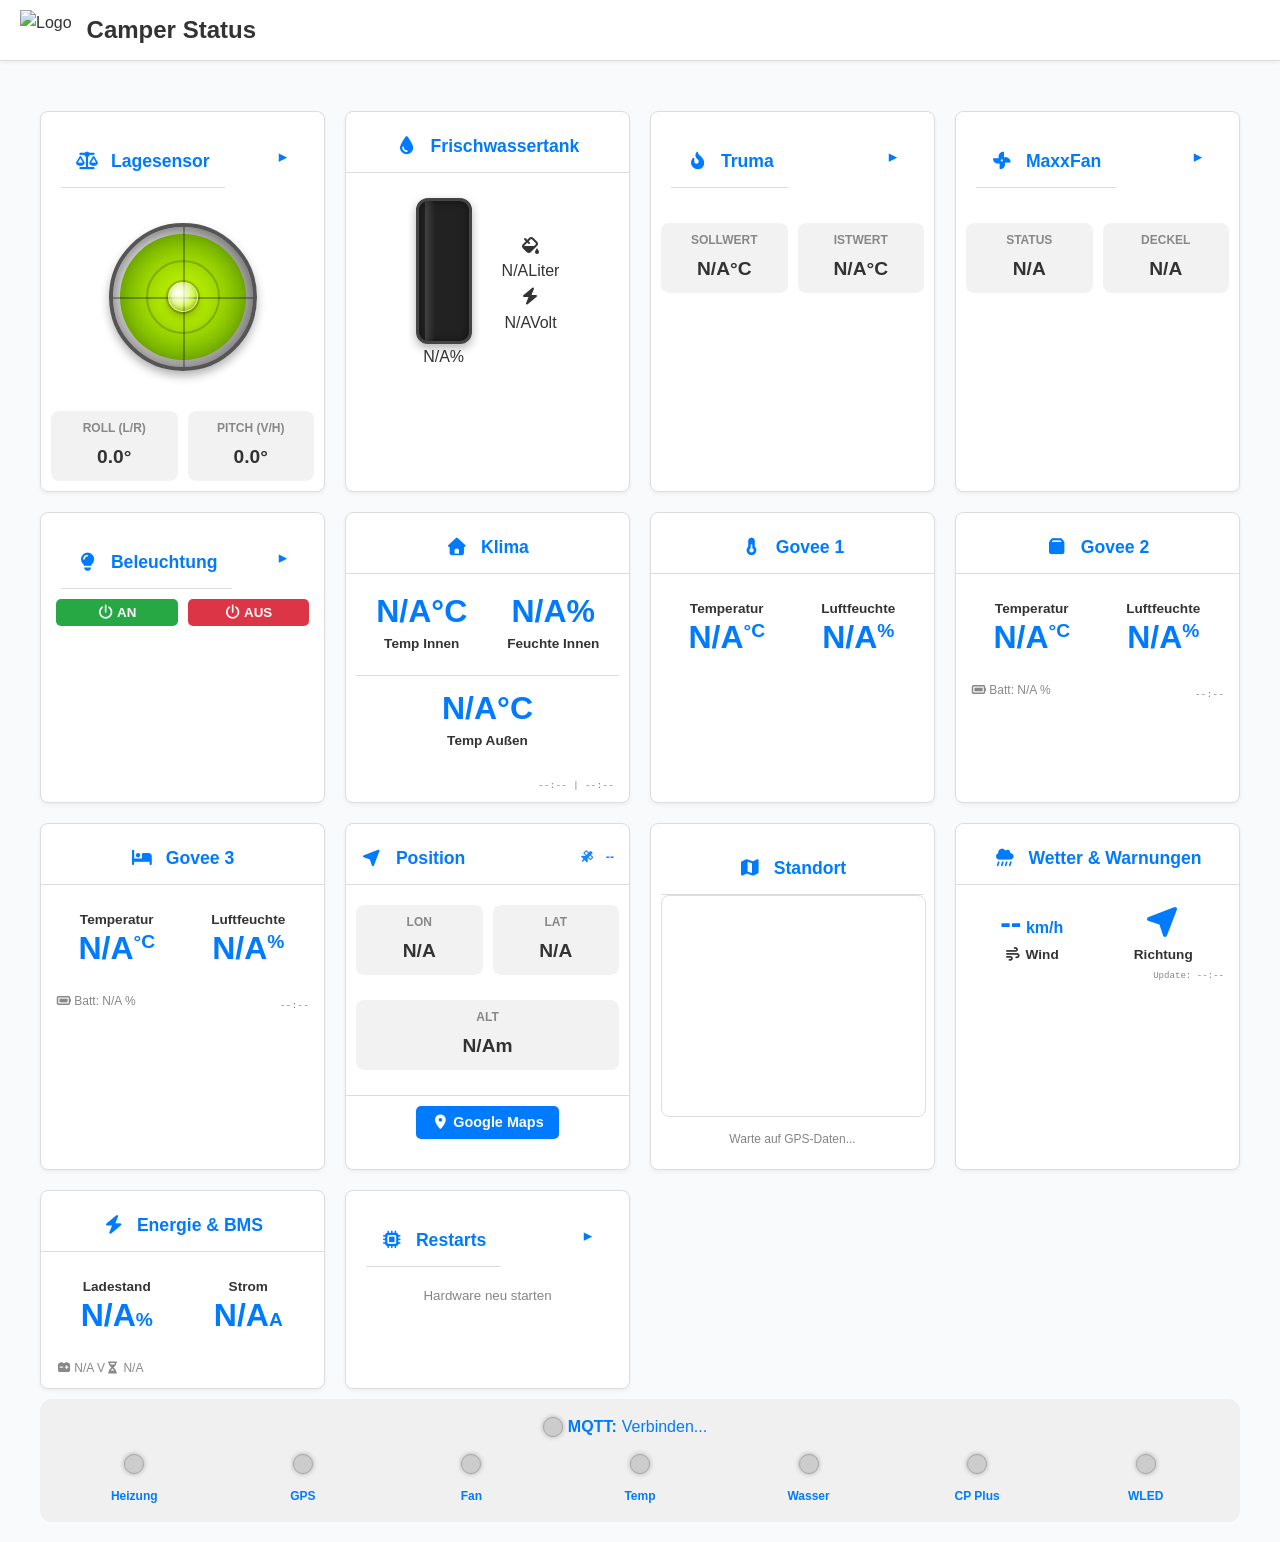
==== commit 8a1fe0b6: "add some glassmorphismus design style" ====
--- a/www/dash/index.html
+++ b/www/dash/index.html
@@ -130,14 +130,7 @@
             </div>
           </div>
           <div class="steuerelement-body">
-            <div
-              class="control-inner"
-              style="
-                border-top: 1px solid var(--border-color);
-                padding-top: 15px;
-                margin-top: 10px;
-              "
-            >
+            <div class="control-inner" style="padding: 10px 5px">
               <div class="control-row">
                 <input
                   type="number"
@@ -701,6 +694,7 @@
             </div>
           </div>
         </div>
+
         <div class="data-item battery-card">
           <h3><i class="fas fa-bolt"></i> Energie & BMS</h3>
           <div class="govee-card-body">
@@ -739,82 +733,85 @@
             </div>
           </div>
         </div>
+
+        <div class="data-item collapsed">
+          <div class="steuerelement-header" onclick="toggleBox(this)">
+            <h3><i class="fas fa-microchip"></i> Restarts</h3>
+            <span class="toggle-icon">▼</span>
+          </div>
+
+          <div style="text-align: center; padding-bottom: 10px">
+            <small style="opacity: 0.6">Hardware neu starten</small>
+          </div>
+
+          <div class="steuerelement-body">
+            <div
+              class="control-inner"
+              style="
+                border-top: 1px solid var(--border-color);
+                padding-top: 15px;
+              "
+            >
+              <div class="restart-grid">
+                <button
+                  class="btn-restart"
+                  onclick="sendCommand(RESTART_HEATER_TOPIC, '1')"
+                >
+                  <i class="fas fa-fire"></i> Truma
+                </button>
+                <button
+                  class="btn-restart"
+                  onclick="sendCommand(RESTART_FAN_TOPIC, '1')"
+                >
+                  <i class="fas fa-fan"></i> MaxxFan
+                </button>
+                <button
+                  class="btn-restart"
+                  onclick="sendCommand(RESTART_GPS_TOPIC, '1')"
+                >
+                  <i class="fas fa-location-arrow"></i> GPS/Lage
+                </button>
+              </div>
+            </div>
+          </div>
+        </div>
       </div>
-    </div>
-    <div class="data-item collapsed system-kachel">
-      <div class="steuerelement-header" onclick="toggleBox(this)">
-        <h3><i class="fas fa-microchip"></i> System-Steuerung</h3>
-        <span class="toggle-icon">▼</span>
-      </div>
-
-      <div style="text-align: center; padding-bottom: 10px">
-        <small style="opacity: 0.6">Hardware neu starten</small>
-      </div>
-
-      <div class="steuerelement-body">
-        <div
-          class="control-inner"
-          style="border-top: 1px solid var(--border-color); padding-top: 15px"
-        >
-          <div class="restart-grid">
-            <button
-              class="btn-restart"
-              onclick="sendCommand(RESTART_HEATER_TOPIC, '1')"
-            >
-              <i class="fas fa-fire"></i> Truma
-            </button>
-            <button
-              class="btn-restart"
-              onclick="sendCommand(RESTART_FAN_TOPIC, '1')"
-            >
-              <i class="fas fa-fan"></i> MaxxFan
-            </button>
-            <button
-              class="btn-restart"
-              onclick="sendCommand(RESTART_GPS_TOPIC, '1')"
-            >
-              <i class="fas fa-location-arrow"></i> GPS/Lage
-            </button>
-          </div>
-        </div>
-      </div>
-    </div>
-
-    <div class="system-status-container full-width-status">
-      <div class="mqtt-status-group">
-        <div id="mqttLed" class="status-led" style="margin-top: 0"></div>
-        <div class="mqtt-info">MQTT:</div>
-        <span id="mqttStatusLabel">Verbinden...</span>
-      </div>
-
-      <div class="status-led-grid">
-        <div class="status-item">
-          <div id="heaterLed" class="status-led"></div>
-          <div class="status-label">Heizung</div>
-        </div>
-        <div class="status-item">
-          <div id="gpsLed" class="status-led"></div>
-          <div class="status-label">GPS</div>
-        </div>
-        <div class="status-item">
-          <div id="maxxFanLed" class="status-led"></div>
-          <div class="status-label">Fan</div>
-        </div>
-        <div class="status-item">
-          <div id="tempLed" class="status-led"></div>
-          <div class="status-label">Temp</div>
-        </div>
-        <div class="status-item">
-          <div id="waterLed" class="status-led"></div>
-          <div class="status-label">Wasser</div>
-        </div>
-        <div class="status-item">
-          <div id="cpLed" class="status-led"></div>
-          <div class="status-label">CP Plus</div>
-        </div>
-        <div class="status-item">
-          <div id="wledLed" class="status-led"></div>
-          <div class="status-label">WLED</div>
+      <div class="system-status-container full-width-status">
+        <div class="mqtt-status-group">
+          <div id="mqttLed" class="status-led" style="margin-top: 0"></div>
+          <div class="mqtt-info">MQTT:</div>
+          <span id="mqttStatusLabel">Verbinden...</span>
+        </div>
+
+        <div class="status-led-grid">
+          <div class="status-item">
+            <div id="heaterLed" class="status-led"></div>
+            <div class="status-label">Heizung</div>
+          </div>
+          <div class="status-item">
+            <div id="gpsLed" class="status-led"></div>
+            <div class="status-label">GPS</div>
+          </div>
+          <div class="status-item">
+            <div id="maxxFanLed" class="status-led"></div>
+            <div class="status-label">Fan</div>
+          </div>
+          <div class="status-item">
+            <div id="tempLed" class="status-led"></div>
+            <div class="status-label">Temp</div>
+          </div>
+          <div class="status-item">
+            <div id="waterLed" class="status-led"></div>
+            <div class="status-label">Wasser</div>
+          </div>
+          <div class="status-item">
+            <div id="cpLed" class="status-led"></div>
+            <div class="status-label">CP Plus</div>
+          </div>
+          <div class="status-item">
+            <div id="wledLed" class="status-led"></div>
+            <div class="status-label">WLED</div>
+          </div>
         </div>
       </div>
     </div>
@@ -927,24 +924,27 @@
           console.log(
             "Wetter-Update übersprungen: Warte auf gültige GPS-Daten...",
           );
-          return; // Funktion abbrechen, wenn keine Daten da sind
+          return;
         }
 
         try {
           const url = `https://api.openweathermap.org/data/2.5/weather?lat=${latNum}&lon=${lonNum}&appid=${weatherApiKey}&units=metric&lang=de`;
           const response = await fetch(url);
 
-          // Prüfen ob die Antwort vom Server okay ist
           if (!response.ok) {
             throw new Error(`OpenWeather API Fehler: ${response.status}`);
           }
 
           const data = await response.json();
 
-          // 2. Sicherheitscheck: Enthält die Antwort die erwarteten Daten?
           if (data && data.wind) {
-            // Windgeschwindigkeit (m/s zu km/h)
+            // Variablen definieren
             const windSpeedKmH = (data.wind.speed * 3.6).toFixed(1);
+            const windVal = parseFloat(windSpeedKmH);
+            const alertBox = document.getElementById("weatherAlertBox");
+            const alertText = document.getElementById("weatherAlertText");
+
+            // Anzeige aktualisieren
             document.getElementById("liveWindSpeed").textContent = windSpeedKmH;
 
             // Windrichtung Icon drehen
@@ -955,23 +955,42 @@
               dirIcon.style.transition = "transform 1s ease";
             }
 
-            // Warn-Logik
-            const alertBox = document.getElementById("weatherAlertBox");
-            const alertText = document.getElementById("weatherAlertText");
-
+            // --- 4. Dynamische Warn-Logik (Farbskala) ---
             if (
-              data.wind.speed > 11.1 ||
-              data.weather[0].main === "Thunderstorm" ||
-              data.weather[0].main === "Snow"
+              windVal > 11.0 ||
+              (data.weather && data.weather[0].main === "Thunderstorm")
             ) {
               alertBox.style.display = "block";
-              alertText.textContent =
-                data.weather[0].description +
-                " bei " +
-                windSpeedKmH +
-                " km/h Wind.";
+              alertBox.style.animation = "none"; // Animation zurücksetzen
+
+              let bgColor, textColor, extraNote;
+
+              if (windVal <= 15) {
+                bgColor = "rgba(255, 235, 59, 0.9)"; // GELB
+                textColor = "#000";
+                extraNote = "Markise beobachten.";
+              } else if (windVal <= 18) {
+                bgColor = "rgba(255, 152, 0, 0.9)"; // ORANGE
+                textColor = "#fff";
+                extraNote = "Vorsicht geboten.";
+              } else if (windVal <= 22) {
+                bgColor = "rgba(211, 47, 47, 0.9)"; // ROT
+                textColor = "#fff";
+                extraNote = "Markise einfahren!";
+              } else {
+                bgColor = "rgba(156, 39, 176, 0.9)"; // VIOLETT
+                textColor = "#fff";
+                extraNote = "GEFAHR: SOFORT ABBAUEN!";
+                alertBox.style.animation = "blink-crit 1s infinite";
+              }
+
+              alertBox.style.backgroundColor = bgColor;
+              alertBox.style.color = textColor;
+              alertBox.style.borderColor = "rgba(0,0,0,0.2)";
+              alertText.innerHTML = `<strong>${windSpeedKmH} km/h Wind</strong><br>${data.weather[0].description}. ${extraNote}`;
             } else {
               alertBox.style.display = "none";
+              alertBox.style.animation = "none";
             }
 
             document.getElementById("weatherUpdateTime").textContent =
@@ -985,7 +1004,8 @@
         }
       }
 
-      // Nur ein Intervall für das Wetter (alle 10 Minuten)
+      // DAS INTERVALL MUSS AUSSERHALB DER FUNKTION STEHEN!
+      // Alle 10 Minuten aktualisieren
       setInterval(updateWeatherData, 600000);
 
       // Verarbeitet Govee JSON Daten von der Python-Brücke
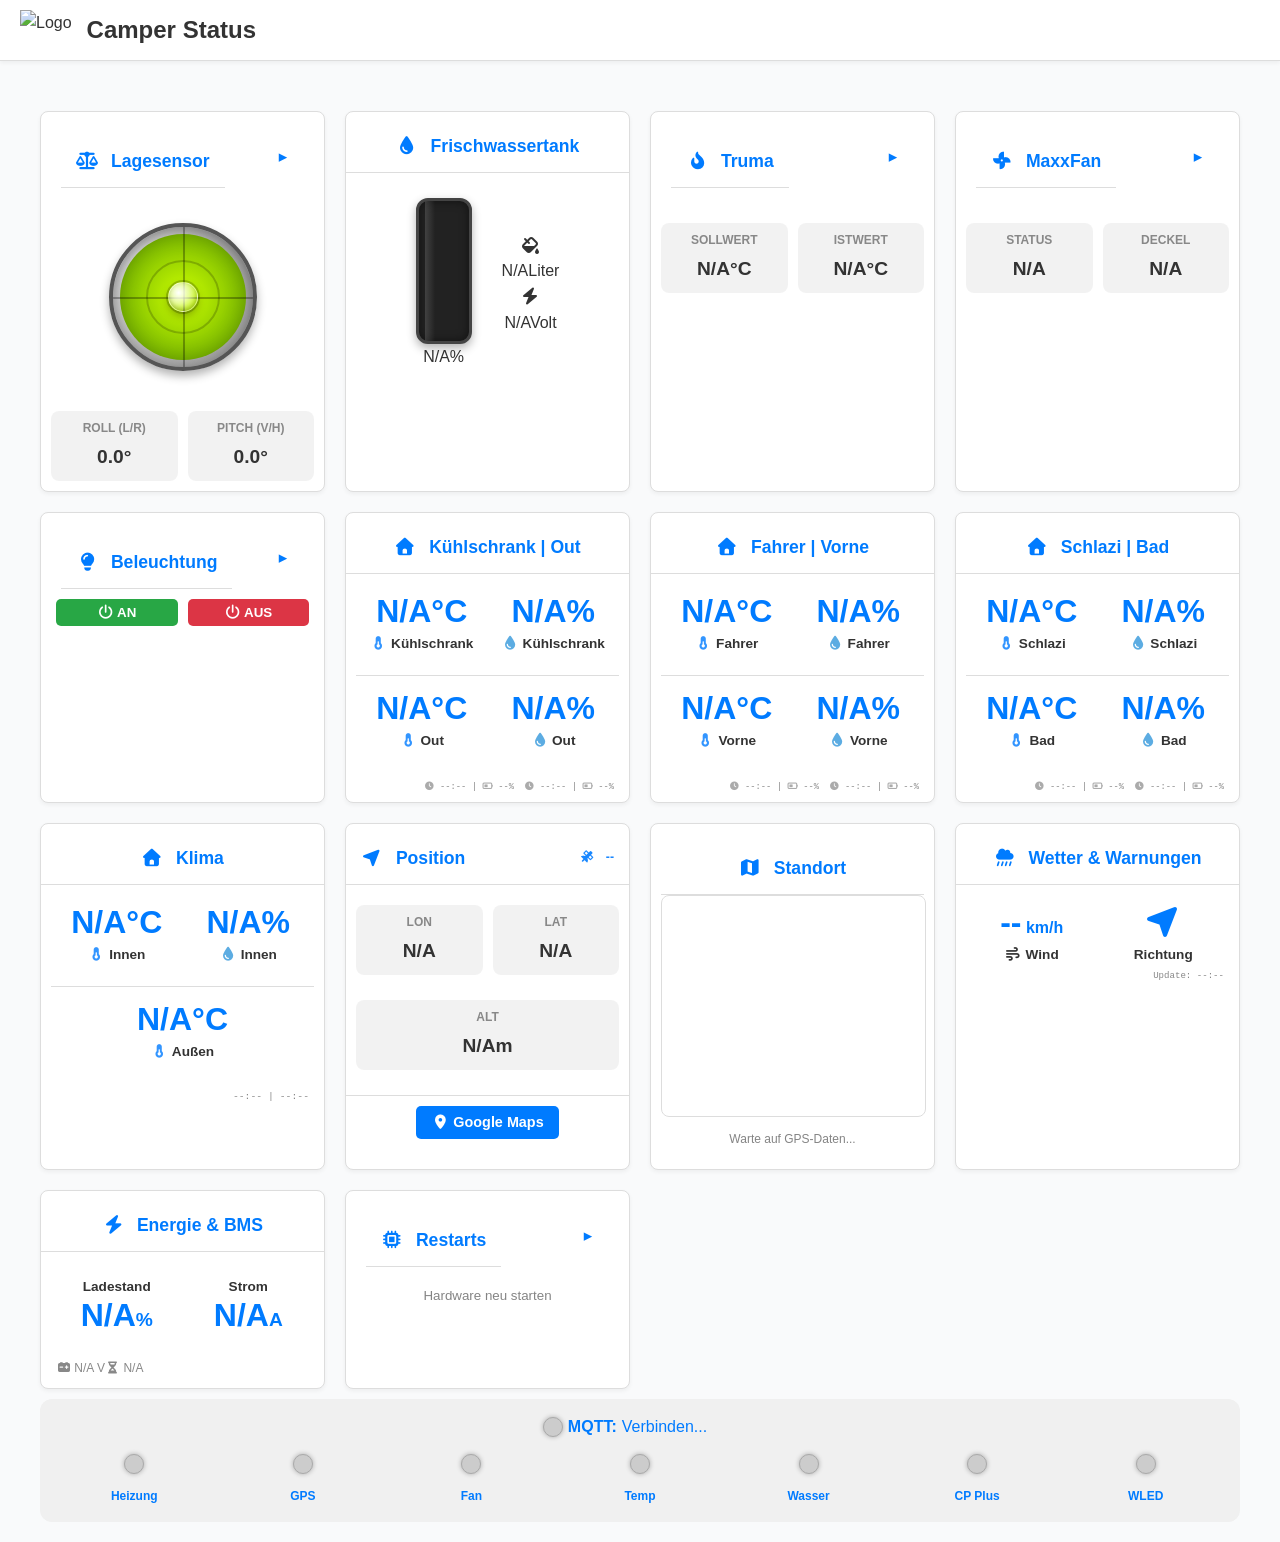
==== commit 34f79846: "add ATC sensors" ====
--- a/www/dash/index.html
+++ b/www/dash/index.html
@@ -414,21 +414,37 @@
           </div>
         </div>
 
-        <div class="data-item govee-card" id="geoposCard">
-          <h3><i class="fas fa-home"></i> Klima</h3>
+        <div class="data-item govee-card" id="geoposCard2">
+          <h3><i class="fas fa-home"></i> Kühlschrank | Out</h3>
           <div class="govee-card-body">
             <div class="govee-temp-hum-group">
               <div class="govee-value-item">
                 <div class="large-value">
-                  <span id="geoposTempValue">N/A</span>°C
-                </div>
-                <span class="unit-label">Temp Innen</span>
-              </div>
-              <div class="govee-value-item">
-                <div class="large-value">
-                  <span id="geoposHumValue">N/A</span>%
-                </div>
-                <span class="unit-label">Feuchte Innen</span>
+                  <span id="goveeTempValue2">N/A</span>°C
+                </div>
+                <span class="unit-label">
+                  <i
+                    class="fas fa-thermometer-half"
+                    style="
+                      color: var(--accent-blue);
+                      opacity: 0.8;
+                      margin-right: 4px;
+                    "
+                  ></i
+                  >Kühlschrank</span
+                >
+              </div>
+              <div class="govee-value-item">
+                <div class="large-value">
+                  <span id="goveeHumValue2">N/A</span>%
+                </div>
+                <span class="unit-label">
+                  <i
+                    class="fas fa-droplet"
+                    style="color: #3498db; opacity: 0.8; margin-right: 4px"
+                  ></i
+                  >Kühlschrank</span
+                >
               </div>
             </div>
             <div
@@ -441,9 +457,343 @@
             >
               <div class="govee-value-item">
                 <div class="large-value">
+                  <span id="goveeTempValue3">N/A</span>°C
+                </div>
+                <span class="unit-label">
+                  <i
+                    class="fas fa-thermometer-half"
+                    style="
+                      color: var(--accent-blue);
+                      opacity: 0.8;
+                      margin-right: 4px;
+                    "
+                  ></i
+                  >Out</span
+                >
+              </div>
+              <div class="govee-value-item">
+                <div class="large-value">
+                  <span id="goveeHumValue3">N/A</span>%
+                </div>
+                <span class="unit-label">
+                  <i
+                    class="fas fa-droplet"
+                    style="color: #3498db; opacity: 0.8; margin-right: 4px"
+                  ></i
+                  >Out</span
+                >
+              </div>
+            </div>
+            <div
+              class="time-display"
+              style="
+                display: flex;
+                justify-content: space-between;
+                gap: 10px;
+                margin-top: 15px;
+              "
+            >
+              <div style="font-size: 0.9em">
+                <i
+                  class="fas fa-clock"
+                  style="font-size: 0.8em; opacity: 0.7"
+                ></i>
+                <span id="goveeTimeValue2">--:--</span> |
+                <i
+                  class="fas fa-battery-half"
+                  style="font-size: 0.8em; opacity: 0.7"
+                ></i>
+                <span id="goveeBattValue2">--%</span>
+              </div>
+
+              <div style="font-size: 0.9em; text-align: right">
+                <i
+                  class="fas fa-clock"
+                  style="font-size: 0.8em; opacity: 0.7"
+                ></i>
+                <span id="goveeTimeValue3">--:--</span> |
+                <i
+                  class="fas fa-battery-half"
+                  style="font-size: 0.8em; opacity: 0.7"
+                ></i>
+                <span id="goveeBattValue3">--%</span>
+              </div>
+            </div>
+          </div>
+        </div>
+
+        <div class="data-item govee-card" id="geoposCard2">
+          <h3><i class="fas fa-home"></i> Fahrer | Vorne</h3>
+          <div class="govee-card-body">
+            <div class="govee-temp-hum-group">
+              <div class="govee-value-item">
+                <div class="large-value">
+                  <span id="atcTempValue2">N/A</span>°C
+                </div>
+                <span class="unit-label">
+                  <i
+                    class="fas fa-thermometer-half"
+                    style="
+                      color: var(--accent-blue);
+                      opacity: 0.8;
+                      margin-right: 4px;
+                    "
+                  ></i
+                  >Fahrer</span
+                >
+              </div>
+              <div class="govee-value-item">
+                <div class="large-value">
+                  <span id="atcHumValue2">N/A</span>%
+                </div>
+                <span class="unit-label">
+                  <i
+                    class="fas fa-droplet"
+                    style="color: #3498db; opacity: 0.8; margin-right: 4px"
+                  ></i
+                  >Fahrer</span
+                >
+              </div>
+            </div>
+            <div
+              class="govee-temp-outdoor-row"
+              style="
+                border-top: 1px solid var(--border-color);
+                margin-top: 20px;
+                padding-top: 15px;
+              "
+            >
+              <div class="govee-value-item">
+                <div class="large-value">
+                  <span id="atcTempValue4">N/A</span>°C
+                </div>
+                <span class="unit-label">
+                  <i
+                    class="fas fa-thermometer-half"
+                    style="
+                      color: var(--accent-blue);
+                      opacity: 0.8;
+                      margin-right: 4px;
+                    "
+                  ></i
+                  >Vorne</span
+                >
+              </div>
+              <div class="govee-value-item">
+                <div class="large-value">
+                  <span id="atcHumValue4">N/A</span>%
+                </div>
+                <span class="unit-label">
+                  <i
+                    class="fas fa-droplet"
+                    style="color: #3498db; opacity: 0.8; margin-right: 4px"
+                  ></i
+                  >Vorne</span
+                >
+              </div>
+            </div>
+            <div
+              class="time-display"
+              style="
+                display: flex;
+                justify-content: space-between;
+                gap: 10px;
+                margin-top: 15px;
+              "
+            >
+              <div style="font-size: 0.9em">
+                <i
+                  class="fas fa-clock"
+                  style="font-size: 0.8em; opacity: 0.7"
+                ></i>
+                <span id="atcTimeValue2">--:--</span> |
+                <i
+                  class="fas fa-battery-half"
+                  style="font-size: 0.8em; opacity: 0.7"
+                ></i>
+                <span id="atcBattValue2">--%</span>
+              </div>
+
+              <div style="font-size: 0.9em; text-align: right">
+                <i
+                  class="fas fa-clock"
+                  style="font-size: 0.8em; opacity: 0.7"
+                ></i>
+                <span id="atcTimeValue4">--:--</span> |
+                <i
+                  class="fas fa-battery-half"
+                  style="font-size: 0.8em; opacity: 0.7"
+                ></i>
+                <span id="atcBattValue4">--%</span>
+              </div>
+            </div>
+          </div>
+        </div>
+
+        <div class="data-item govee-card" id="geoposCard3">
+          <h3><i class="fas fa-home"></i> Schlazi | Bad</h3>
+          <div class="govee-card-body">
+            <div class="govee-temp-hum-group">
+              <div class="govee-value-item">
+                <div class="large-value">
+                  <span id="atcTempValue1">N/A</span>°C
+                </div>
+                <span class="unit-label">
+                  <i
+                    class="fas fa-thermometer-half"
+                    style="
+                      color: var(--accent-blue);
+                      opacity: 0.8;
+                      margin-right: 4px;
+                    "
+                  ></i
+                  >Schlazi</span
+                >
+              </div>
+              <div class="govee-value-item">
+                <div class="large-value">
+                  <span id="atcHumValue1">N/A</span>%
+                </div>
+                <span class="unit-label">
+                  <i
+                    class="fas fa-droplet"
+                    style="color: #3498db; opacity: 0.8; margin-right: 4px"
+                  ></i
+                  >Schlazi</span
+                >
+              </div>
+            </div>
+            <div
+              class="govee-temp-outdoor-row"
+              style="
+                border-top: 1px solid var(--border-color);
+                margin-top: 20px;
+                padding-top: 15px;
+              "
+            >
+              <div class="govee-value-item">
+                <div class="large-value">
+                  <span id="atcTempValue3">N/A</span>°C
+                </div>
+                <span class="unit-label">
+                  <i
+                    class="fas fa-thermometer-half"
+                    style="
+                      color: var(--accent-blue);
+                      opacity: 0.8;
+                      margin-right: 4px;
+                    "
+                  ></i
+                  >Bad</span
+                >
+              </div>
+              <div class="govee-value-item">
+                <div class="large-value">
+                  <span id="atcHumValue3">N/A</span>%
+                </div>
+                <span class="unit-label">
+                  <i
+                    class="fas fa-droplet"
+                    style="color: #3498db; opacity: 0.8; margin-right: 4px"
+                  ></i
+                  >Bad</span
+                >
+              </div>
+            </div>
+            <div
+              class="time-display"
+              style="
+                display: flex;
+                justify-content: space-between;
+                gap: 10px;
+                margin-top: 15px;
+              "
+            >
+              <div style="font-size: 0.9em">
+                <i
+                  class="fas fa-clock"
+                  style="font-size: 0.8em; opacity: 0.7"
+                ></i>
+                <span id="atcTimeValue1">--:--</span> |
+                <i
+                  class="fas fa-battery-half"
+                  style="font-size: 0.8em; opacity: 0.7"
+                ></i>
+                <span id="atcBattValue1">--%</span>
+              </div>
+
+              <div style="font-size: 0.9em; text-align: right">
+                <i
+                  class="fas fa-clock"
+                  style="font-size: 0.8em; opacity: 0.7"
+                ></i>
+                <span id="atcTimeValue3">--:--</span> |
+                <i
+                  class="fas fa-battery-half"
+                  style="font-size: 0.8em; opacity: 0.7"
+                ></i>
+                <span id="atcBattValue3">--%</span>
+              </div>
+            </div>
+          </div>
+        </div>
+
+        <div class="data-item govee-card" id="geoposCard">
+          <h3><i class="fas fa-home"></i> Klima</h3>
+          <div class="govee-card-body">
+            <div class="govee-temp-hum-group">
+              <div class="govee-value-item">
+                <div class="large-value">
+                  <span id="geoposTempValue">N/A</span>°C
+                </div>
+                <span class="unit-label">
+                  <i
+                    class="fas fa-thermometer-half"
+                    style="
+                      color: var(--accent-blue);
+                      opacity: 0.8;
+                      margin-right: 4px;
+                    "
+                  ></i
+                  >Innen</span
+                >
+              </div>
+              <div class="govee-value-item">
+                <div class="large-value">
+                  <span id="geoposHumValue">N/A</span>%
+                </div>
+                <span class="unit-label">
+                  <i
+                    class="fas fa-droplet"
+                    style="color: #3498db; opacity: 0.8; margin-right: 4px"
+                  ></i
+                  >Innen</span
+                >
+              </div>
+            </div>
+            <div
+              class="govee-temp-outdoor-row"
+              style="
+                border-top: 1px solid var(--border-color);
+                margin-top: 20px;
+                padding-top: 15px;
+              "
+            >
+              <div class="govee-value-item">
+                <div class="large-value">
                   <span id="geoposOTValue">N/A</span>°C
                 </div>
-                <span class="unit-label">Temp Außen</span>
+                <span class="unit-label">
+                  <i
+                    class="fas fa-thermometer-half"
+                    style="
+                      color: var(--accent-blue);
+                      opacity: 0.8;
+                      margin-right: 4px;
+                    "
+                  ></i
+                  >Außen</span
+                >
               </div>
             </div>
             <div
@@ -455,86 +805,7 @@
             </div>
           </div>
         </div>
-
-        <div class="data-item govee-card" id="goveeCard1">
-          <h3><i class="fas fa-thermometer-half"></i> Govee 1</h3>
-          <div class="govee-card-body">
-            <div class="govee-temp-hum-group">
-              <div class="govee-value-item">
-                <span class="unit-label">Temperatur</span>
-                <div class="large-value">
-                  <span id="goveeTempValue1">N/A</span
-                  ><span style="font-size: 0.6em; vertical-align: top">°C</span>
-                </div>
-              </div>
-              <div class="govee-value-item">
-                <span class="unit-label">Luftfeuchte</span>
-                <div class="large-value">
-                  <span id="goveeHumValue1">N/A</span
-                  ><span style="font-size: 0.6em; vertical-align: top">%</span>
-                </div>
-              </div>
-            </div>
-          </div>
-        </div>
-
-        <div class="data-item govee-card" id="goveeCard2">
-          <h3><i class="fas fa-box"></i> Govee 2</h3>
-          <div class="govee-card-body">
-            <div class="govee-temp-hum-group">
-              <div class="govee-value-item">
-                <span class="unit-label">Temperatur</span>
-                <div class="large-value">
-                  <span id="goveeTempValue2">N/A</span
-                  ><span style="font-size: 0.6em; vertical-align: top">°C</span>
-                </div>
-              </div>
-              <div class="govee-value-item">
-                <span class="unit-label">Luftfeuchte</span>
-                <div class="large-value">
-                  <span id="goveeHumValue2">N/A</span
-                  ><span style="font-size: 0.6em; vertical-align: top">%</span>
-                </div>
-              </div>
-            </div>
-            <div class="battery-display">
-              <i class="fas fa-battery-full"></i> Batt:
-              <span id="goveeBattValue2">N/A</span> %
-            </div>
-            <div class="time-display">
-              <span id="goveeTimeValue2">--:--</span>
-            </div>
-          </div>
-        </div>
-
-        <div class="data-item govee-card" id="goveeCard3">
-          <h3><i class="fas fa-bed"></i> Govee 3</h3>
-          <div class="govee-card-body">
-            <div class="govee-temp-hum-group">
-              <div class="govee-value-item">
-                <span class="unit-label">Temperatur</span>
-                <div class="large-value">
-                  <span id="goveeTempValue3">N/A</span
-                  ><span style="font-size: 0.6em; vertical-align: top">°C</span>
-                </div>
-              </div>
-              <div class="govee-value-item">
-                <span class="unit-label">Luftfeuchte</span>
-                <div class="large-value">
-                  <span id="goveeHumValue3">N/A</span
-                  ><span style="font-size: 0.6em; vertical-align: top">%</span>
-                </div>
-              </div>
-            </div>
-            <div class="battery-display">
-              <i class="fas fa-battery-full"></i> Batt:
-              <span id="goveeBattValue3">N/A</span> %
-            </div>
-            <div class="time-display">
-              <span id="goveeTimeValue3">--:--</span>
-            </div>
-          </div>
-        </div>
+        <!--        **** GPS CARD ****           -->
 
         <div class="data-item gps-card">
           <h3>
@@ -1030,6 +1301,32 @@
         }
       }
 
+      // Verarbeitet ATC/PVVX JSON Daten von der Python-Brücke
+      function processAtcData(payload, index) {
+        try {
+          const data = JSON.parse(payload); // Hier muss 'payload' stehen
+          const elements = {
+            temp: document.getElementById(`atcTempValue${index}`),
+            hum: document.getElementById(`atcHumValue${index}`),
+            batt: document.getElementById(`atcBattValue${index}`),
+            time: document.getElementById(`atcTimeValue${index}`),
+          };
+
+          if (elements.temp && data.tempc !== undefined)
+            elements.temp.textContent = data.tempc.toFixed(1);
+          if (elements.hum && data.hum !== undefined)
+            elements.hum.textContent = data.hum.toFixed(1);
+          if (elements.batt && data.batt !== undefined)
+            elements.batt.textContent = data.batt.toFixed(0);
+          if (elements.time && data.time) elements.time.textContent = data.time;
+        } catch (e) {
+          console.error(
+            `Fehler beim Parsen der ATC Daten (Sensor ${index}):`,
+            e,
+          );
+        }
+      }
+
       function sendAuthToWaterNode() {
         if (!client || !client.connected) return;
 
@@ -1162,6 +1459,10 @@
             GEOPOS_TEMP_TOPIC,
             GEOPOS_HUM_TOPIC,
             GEOPOS_TEMPOUT_TOPIC,
+            ATC_TEMP_TOPIC_1,
+            ATC_TEMP_TOPIC_2,
+            ATC_TEMP_TOPIC_3,
+            ATC_TEMP_TOPIC_4,
           ];
           topicsToSubscribe.forEach((topic) => {
             if (topic) client.subscribe(topic, { qos: 0 });
@@ -1188,6 +1489,24 @@
             processGoveeData(payloadToUse, 3);
             return;
           }
+
+          // NEU: ATC Sensoren (Fahrer, Vorne, Schlazi, Bad)
+          if (topic === ATC_TEMP_TOPIC_1) {
+            processAtcData(payloadToUse, 1);
+            return;
+          }
+          if (topic === ATC_TEMP_TOPIC_2) {
+            processAtcData(payloadToUse, 2);
+            return;
+          }
+          if (topic === ATC_TEMP_TOPIC_3) {
+            processAtcData(payloadToUse, 3);
+            return;
+          }
+          if (topic === ATC_TEMP_TOPIC_4) {
+            processAtcData(payloadToUse, 4);
+            return;
+          }
           // Status LEDs Update
           if (ledMap.hasOwnProperty(topic)) {
             const ledElement = document.getElementById(ledMap[topic]);
